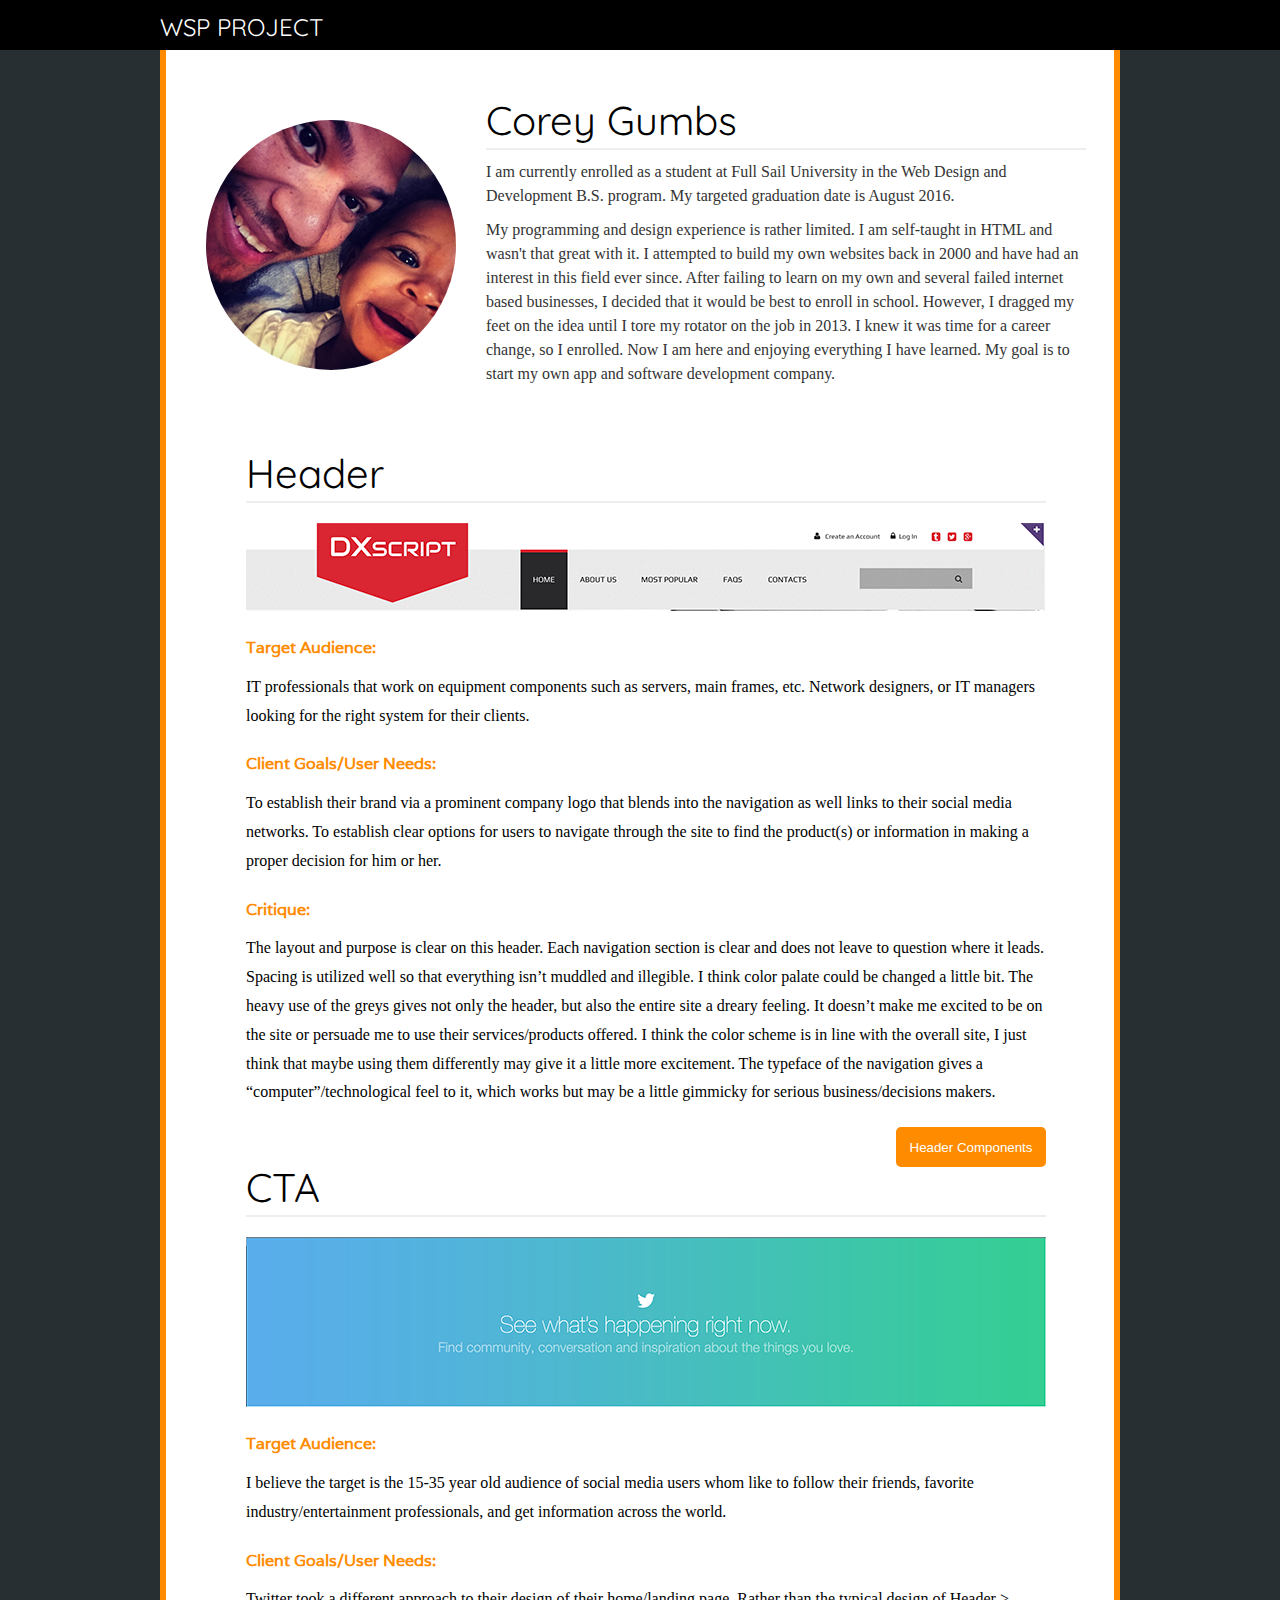
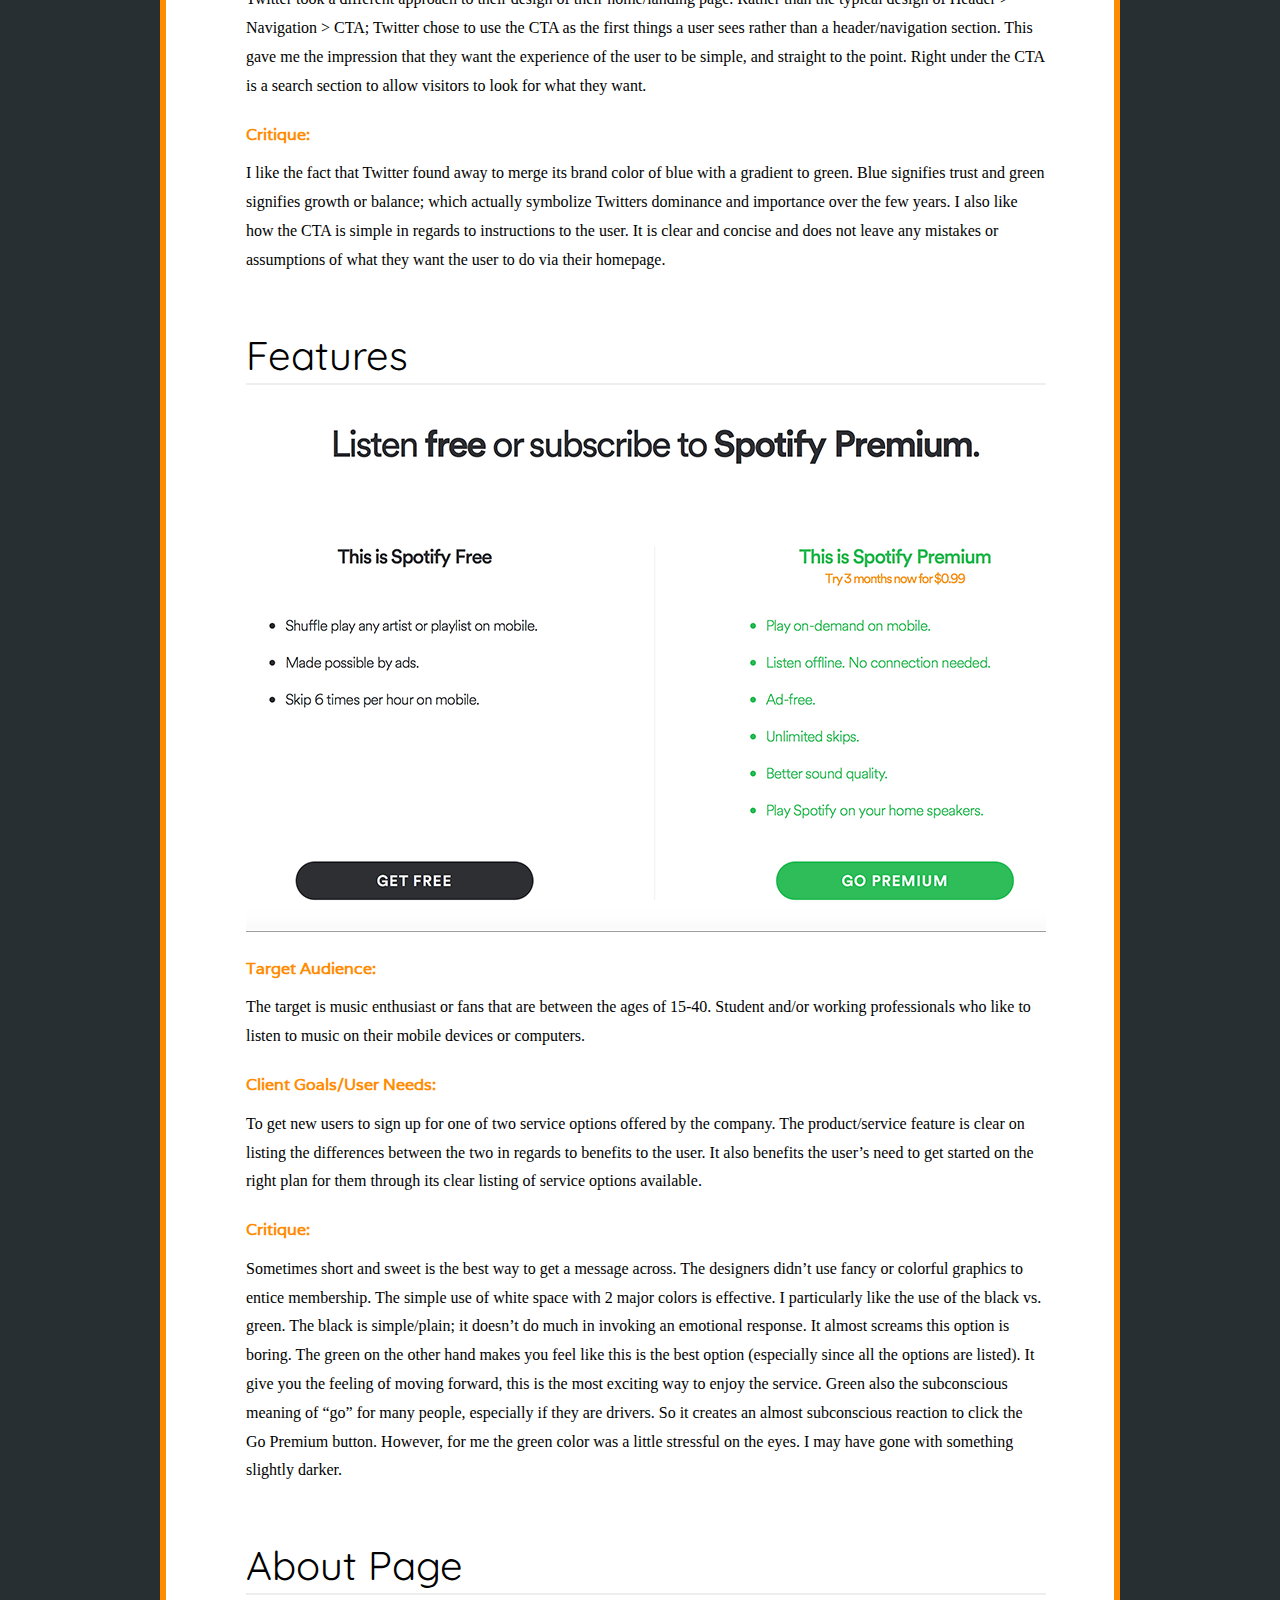
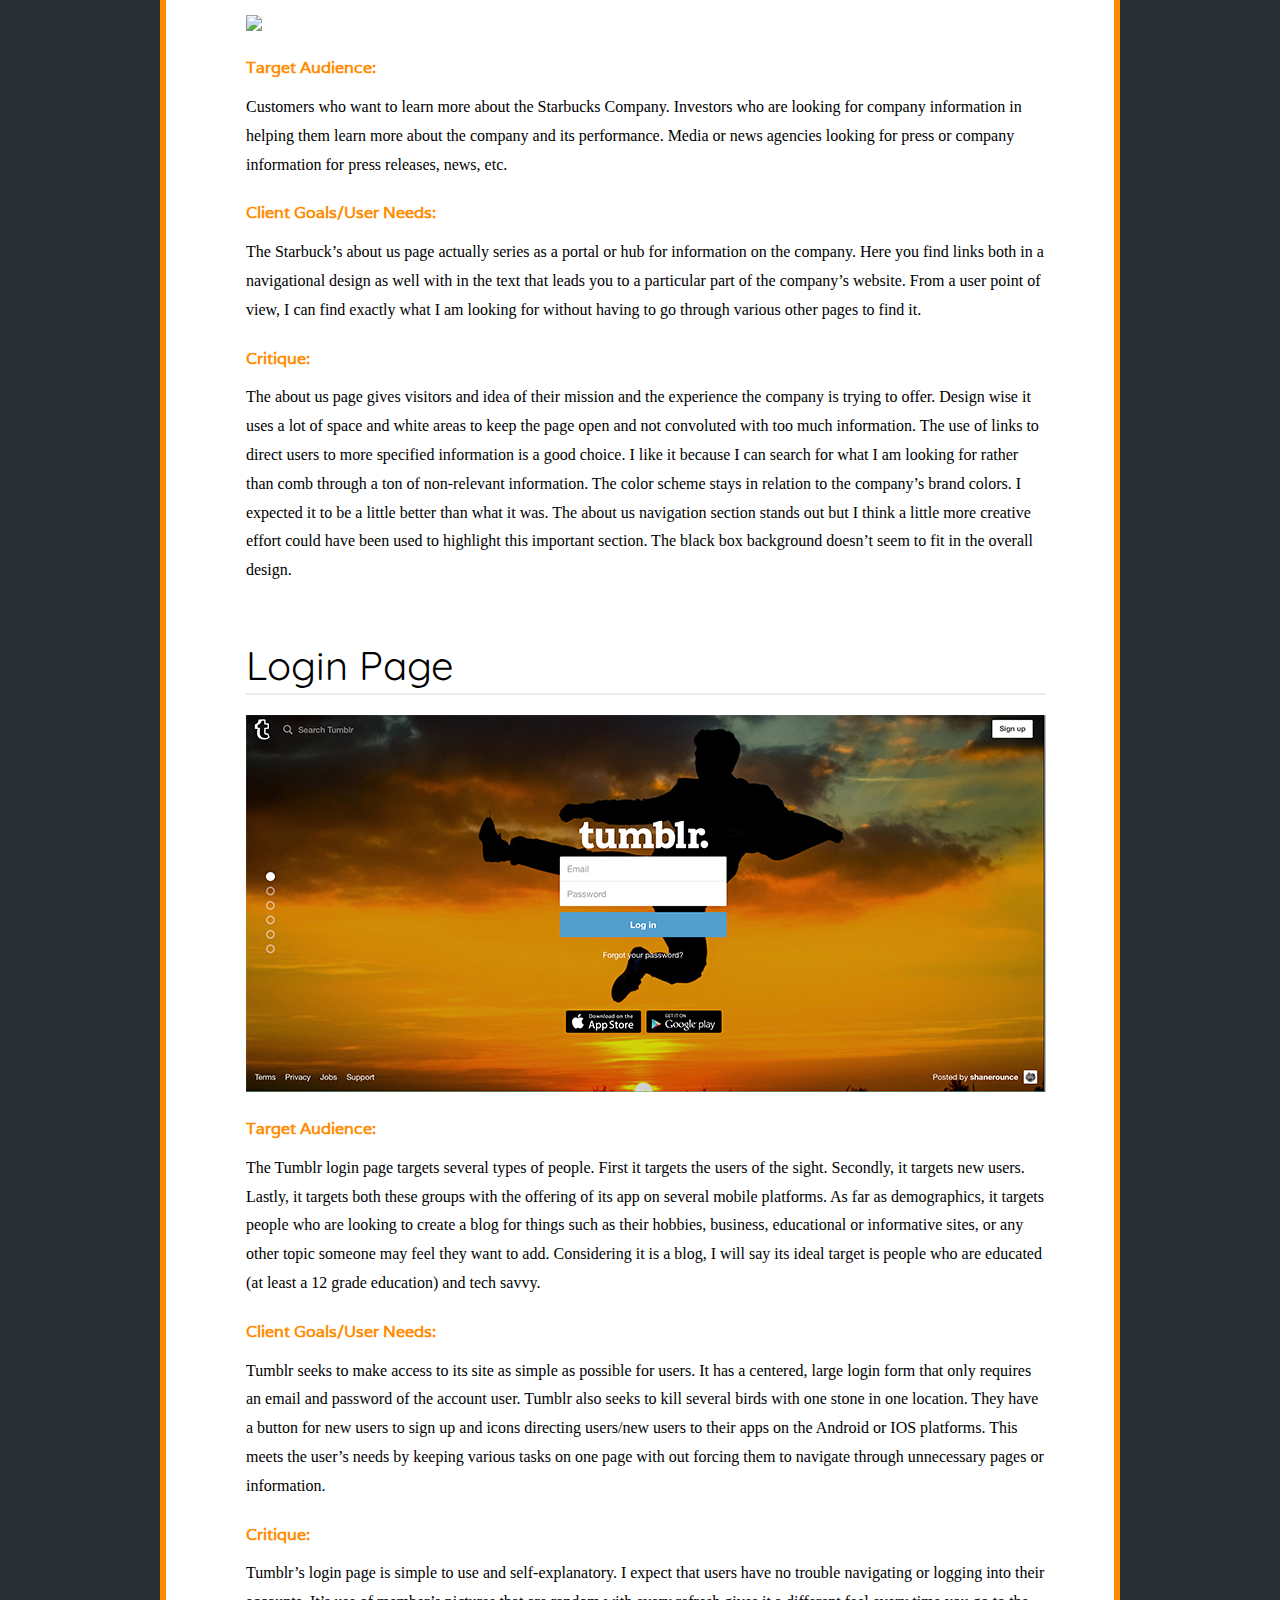
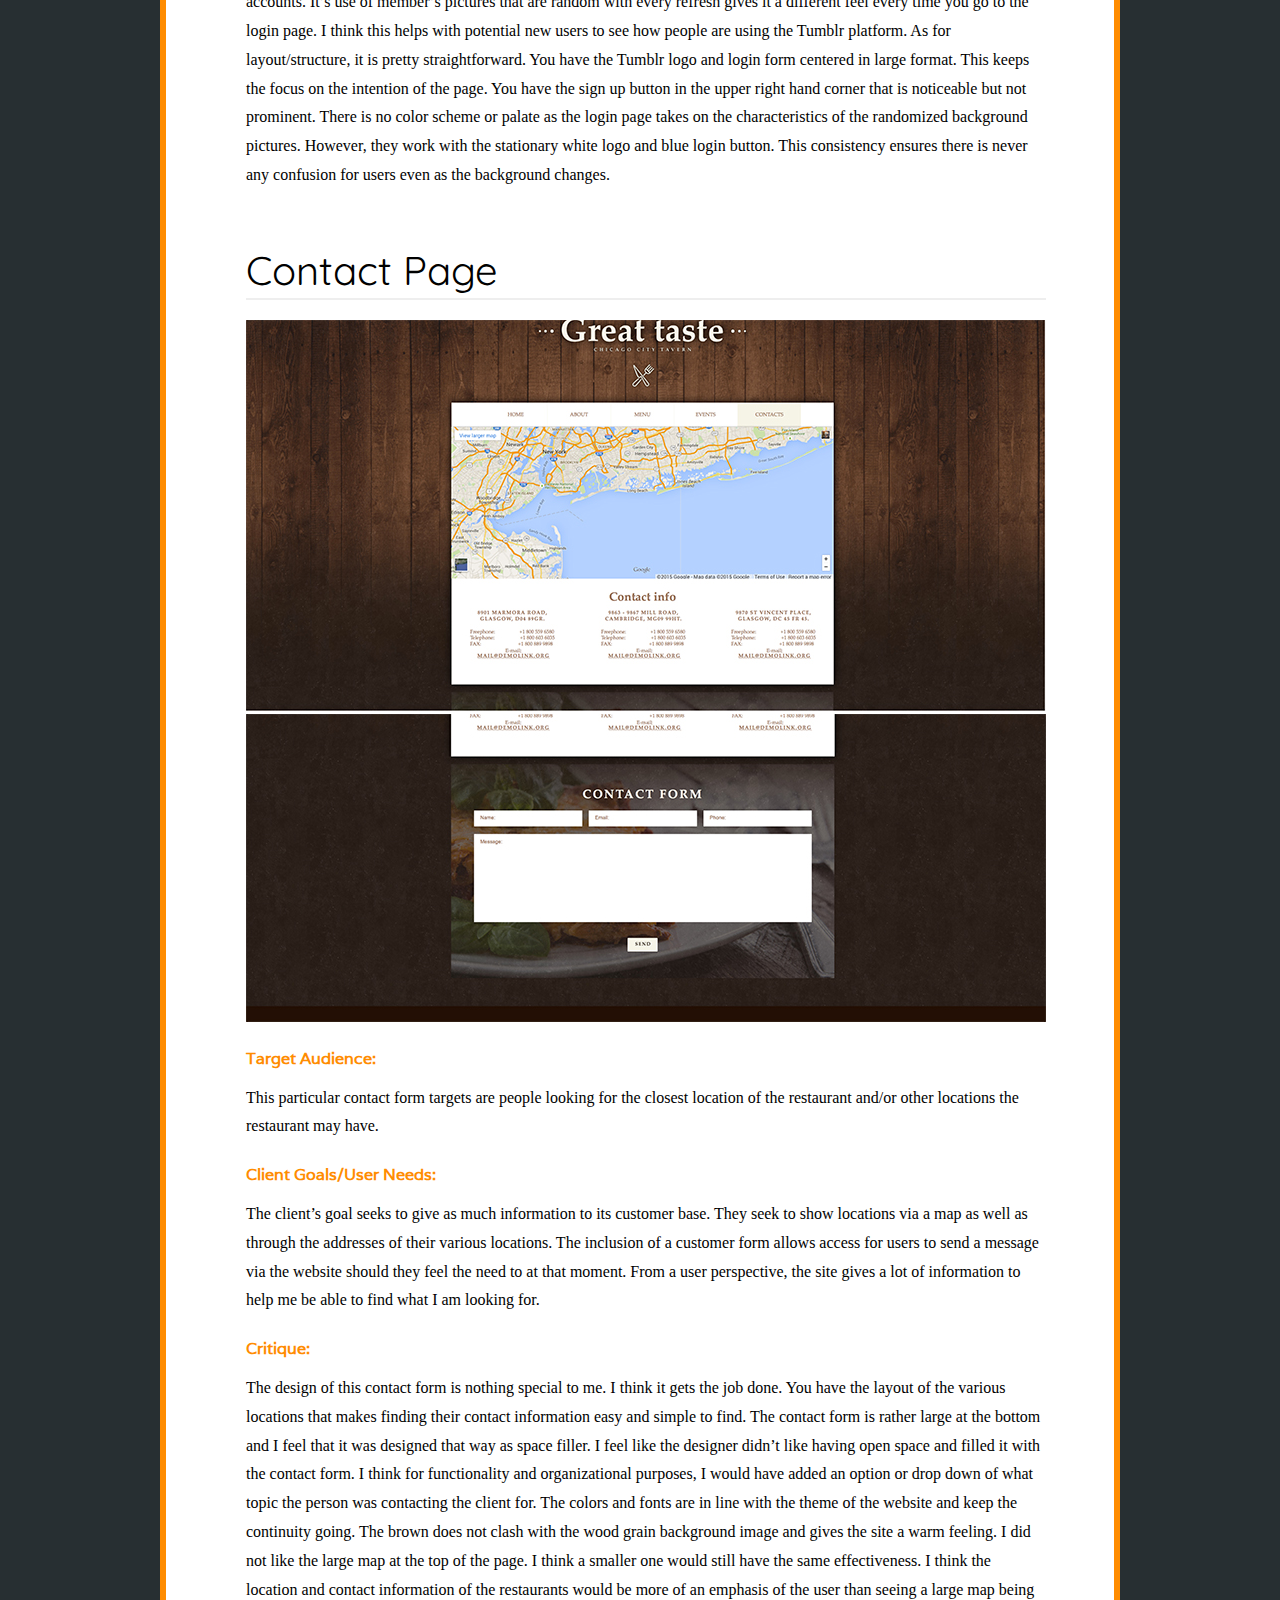
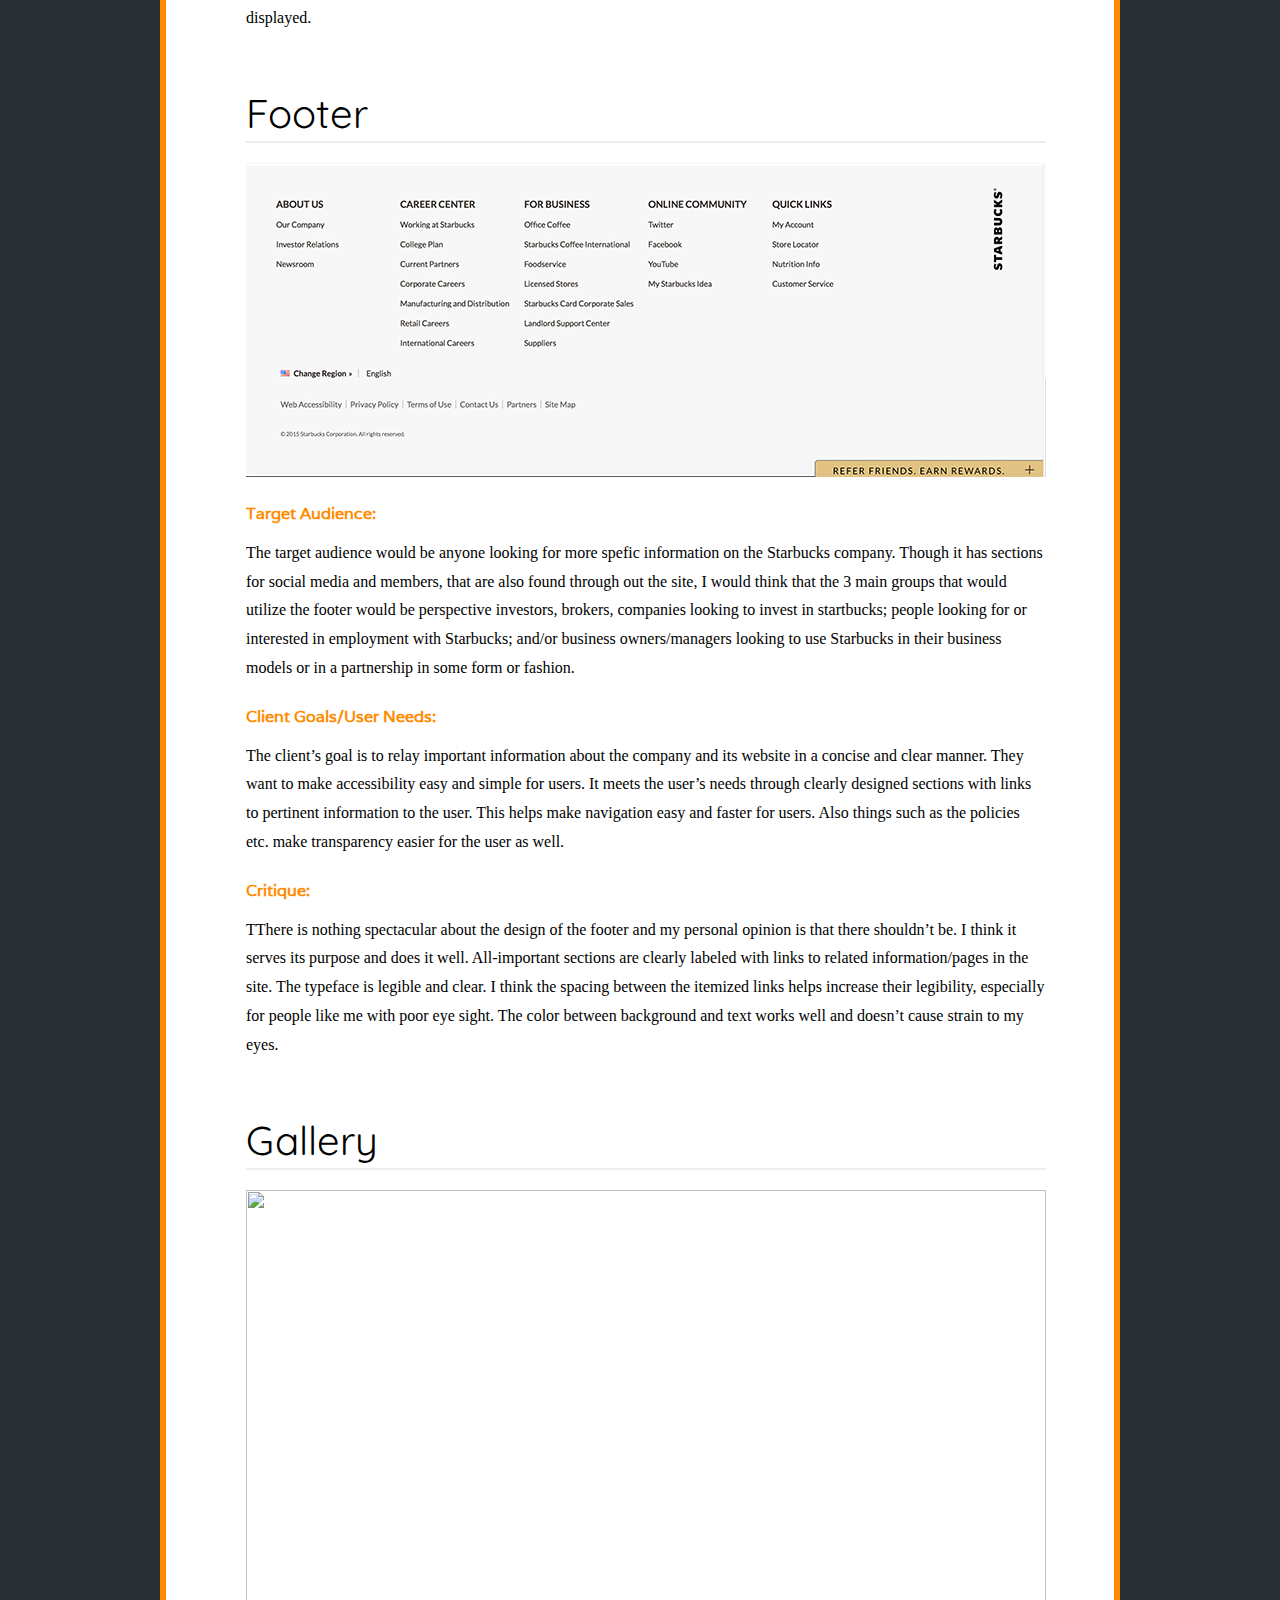
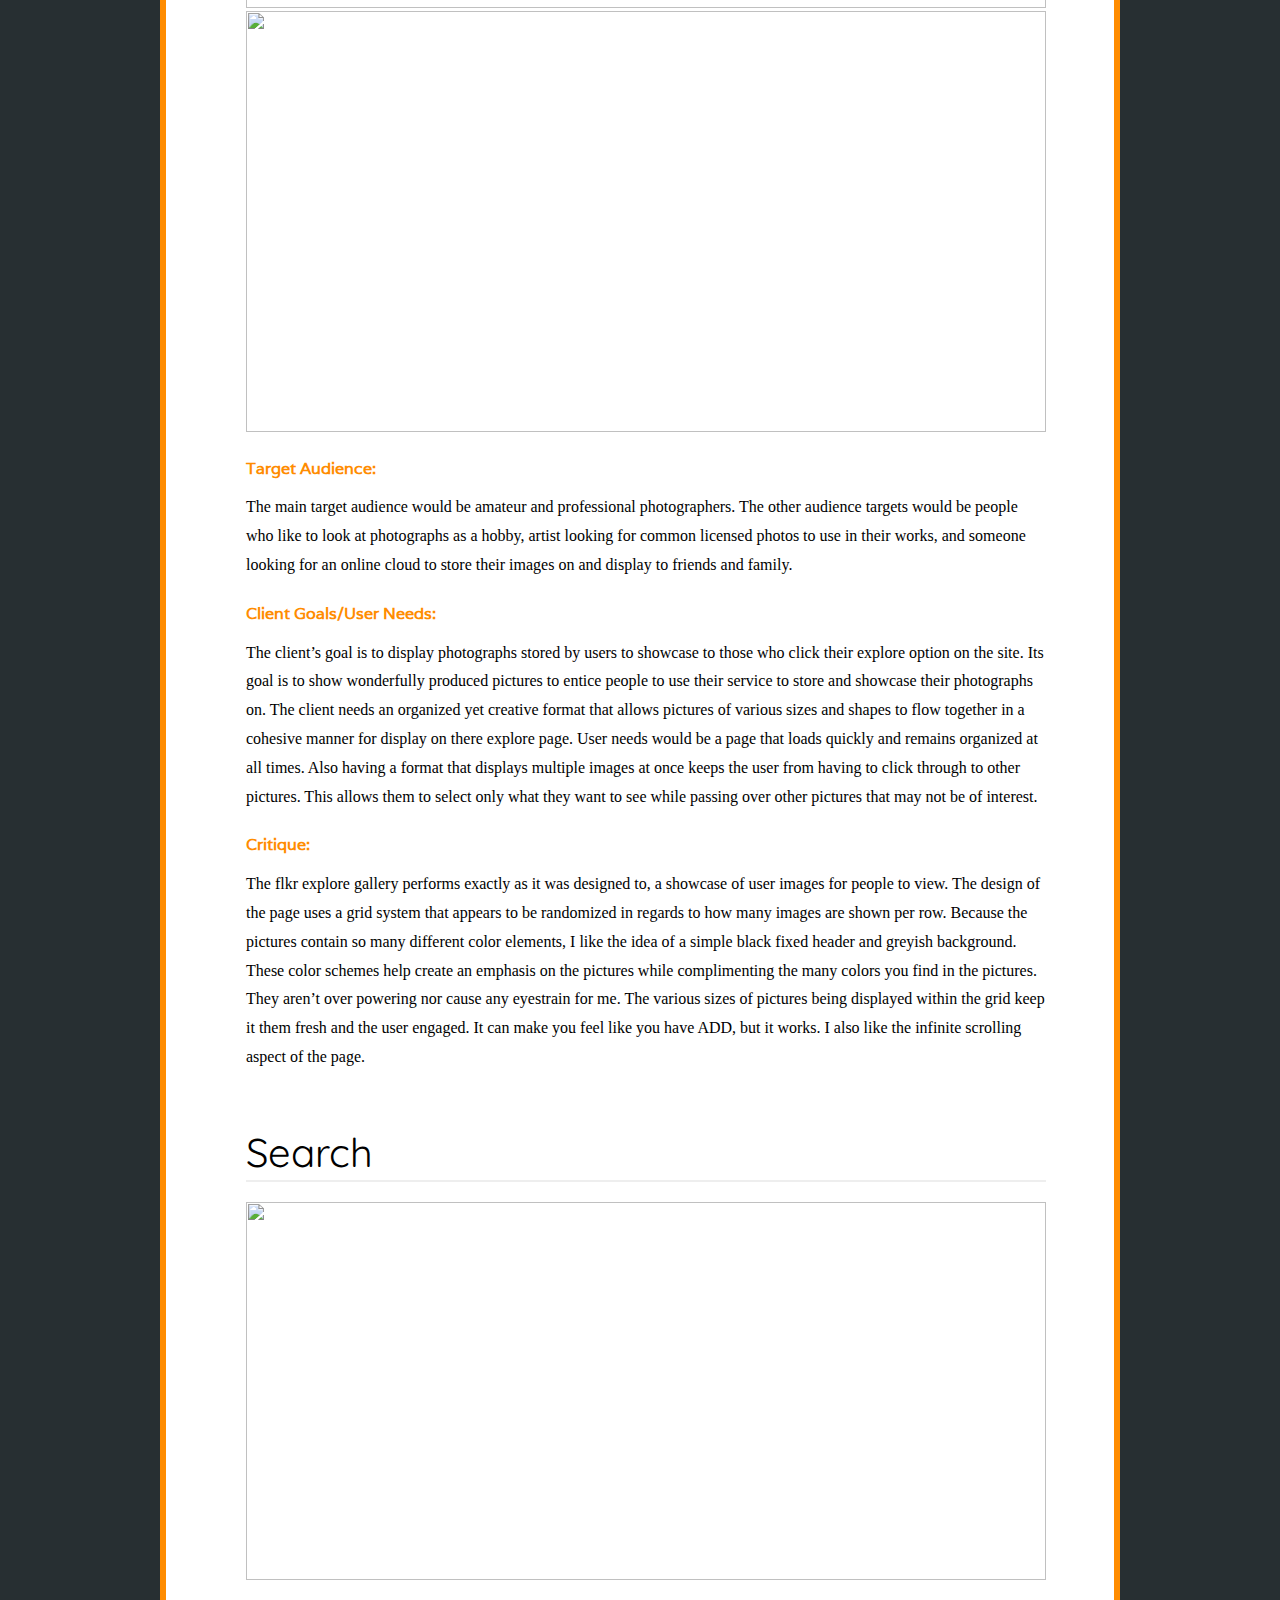
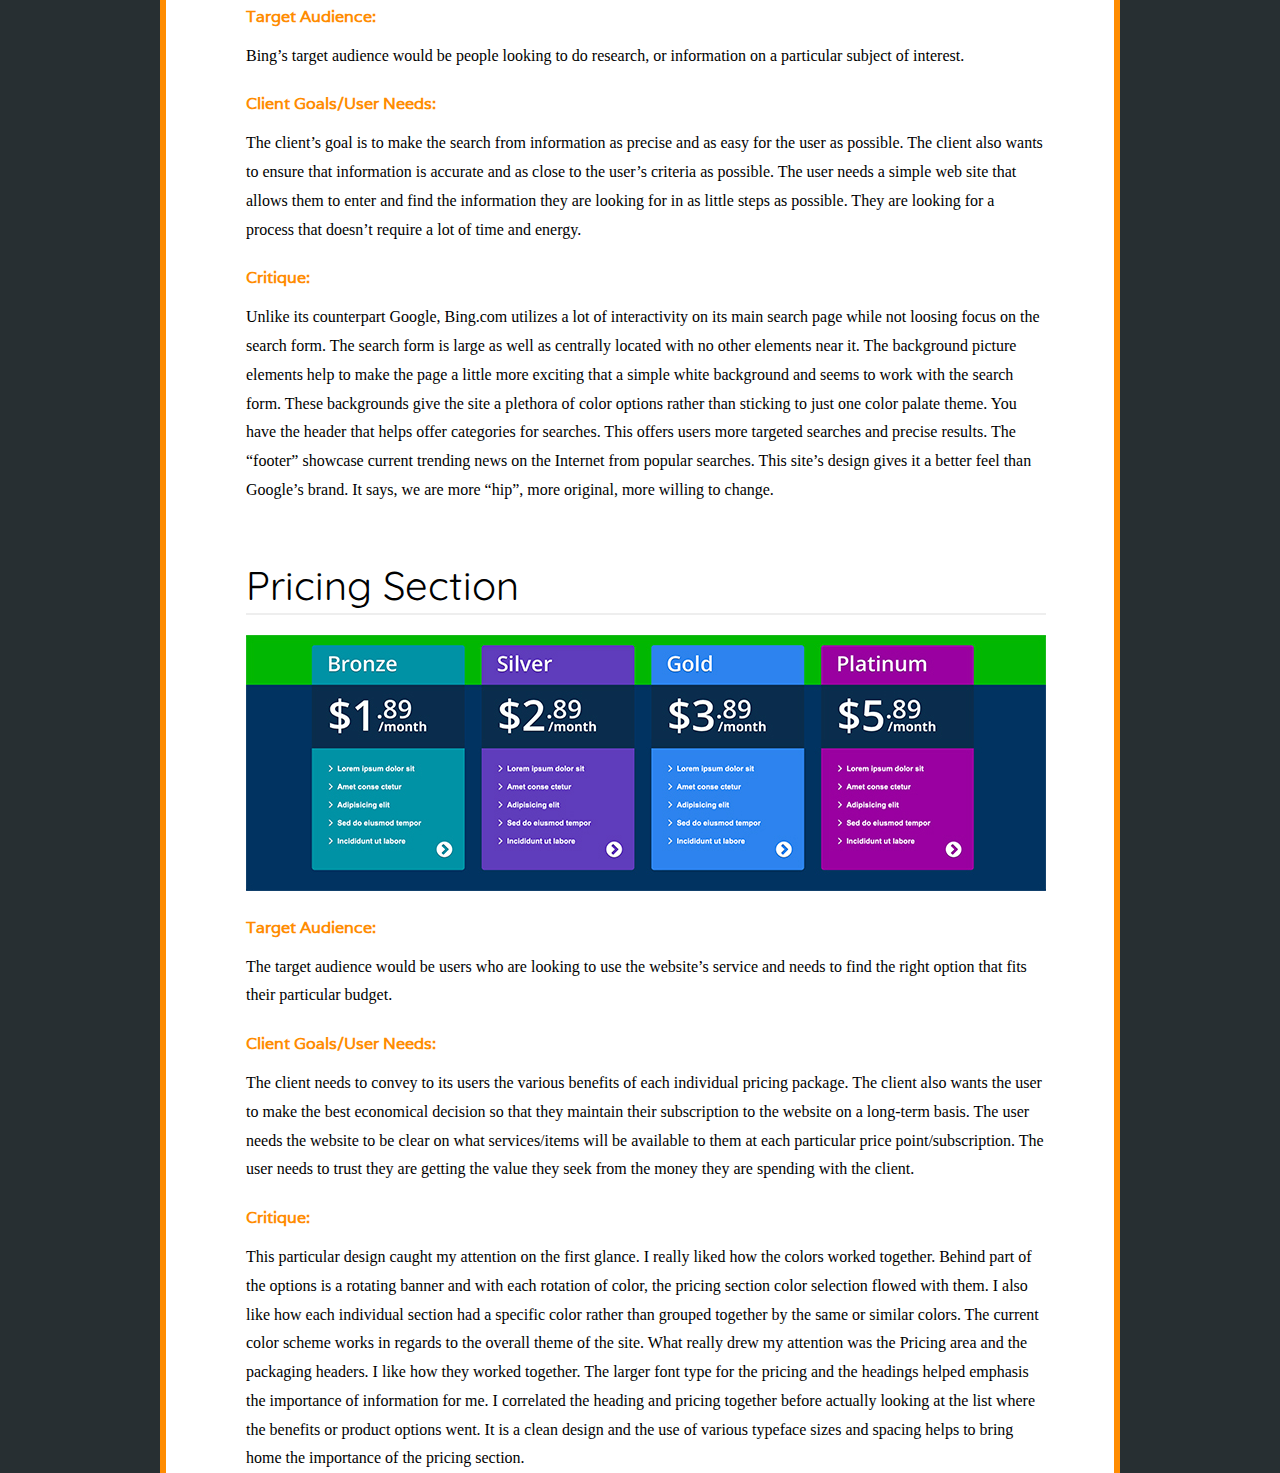
==== index.html @ be0f8922 "updates" ====
<!DOCTYPE html>
<html>
<head>
	<title>WSP: Corey Gumbs</title>
	<link rel="stylesheet" type="text/css" href="css/reset.css" />
	<link rel="stylesheet" type="text/css" href="css/main.css" />
	<link href='http://fonts.googleapis.com/css?family=Quicksand' rel='stylesheet' type='text/css'>
	<link href='http://fonts.googleapis.com/css?family=Varela' rel='stylesheet' type='text/css'>
</head>
<body>

	<!-- Header -->
	<header>
		<div class="headContainer">
			<p id="headerBrand">WSP PROJECT</p>
		</div>
	</header>
	<div class="container">
	<!-- About -->	
		<section>
				<div id="AboutSection">
					<img id="mainPic" src="images/selfpic.jpg">
						<div id="aboutText">
							<h1>Corey Gumbs</h1>
							<hr>
							<p>I am currently enrolled as a student at Full Sail University in the Web Design and Development B.S. program. My targeted graduation date is August 2016.</p>
							<p>My programming and design experience is rather limited. I am self-taught in HTML and wasn't that great with it. I attempted to build my own websites back in 2000 and have had an interest in this field ever since. After failing to learn on my own and several failed internet based businesses, I decided that it would be best to enroll in school. However, I dragged my feet on the idea until I tore my rotator on the job in 2013. I knew it was time for a career change, so I enrolled.  Now I am here and enjoying everything I have learned. My goal is to start my own app and software development company. </p>
						</div>
				</div>
		</section>
	<!-- Blog, Components -->
	<section>
		<article>
			<div>
				<h1>Header</h1>
				<hr>
				<img src="images/header.png">
				<p class="paragraphTitle">Target Audience:</p>
				<p>IT professionals that work on equipment components such as servers, main frames, etc.  Network designers, or IT managers looking for the right system for their clients. </p>
				<p class="paragraphTitle">Client Goals/User Needs:</p>
				<p>To establish their brand via a prominent company logo that blends into the navigation as well links to their social media networks.  To establish clear options for users to navigate through the site to find the product(s) or information in making a proper decision for him or her.  </p>
				<p class="paragraphTitle">Critique:</p>
				<p>The layout and purpose is clear on this header. Each navigation section is clear and does not leave to question where it leads.  Spacing is utilized well so that everything isn’t muddled and illegible. I think color palate could be changed a little bit.  The heavy use of the greys gives not only the header, but also the entire site a dreary feeling. It doesn’t make me excited to be on the site or persuade me to use their services/products offered.  I think the color scheme is in line with the overall site,  I just think that maybe using them differently may give it a little more excitement.  The typeface of the navigation gives a “computer”/technological feel to it, which works but may be a little gimmicky for serious business/decisions makers. </p>
				<a href="components/1/component.html"><button>Header Components</button></a>
			</div>
		</article>
		<article>
			<div>
				<h1>CTA</h1>
				<hr>
				<img src="images/twitterCTA.png">
				<p class="paragraphTitle">Target Audience:</p>
				<p>I believe the target is the 15-35 year old audience of social media users whom like to follow their friends, favorite industry/entertainment professionals, and get information across the world. </p>
				<p class="paragraphTitle">Client Goals/User Needs:</p>
				<p>Twitter took a different approach to their design of their home/landing page.  Rather than the typical design of Header > Navigation > CTA; Twitter chose to use the CTA as the first things a user sees rather than a header/navigation section. This gave me the impression that they want the experience of the user to be simple, and straight to the point. Right under the CTA is a search section to allow visitors to look for what they want. </p>
				<p class="paragraphTitle">Critique:</p>
				<p>I like the fact that Twitter found away to merge its brand color of blue with a gradient to green. Blue signifies trust and green signifies growth or balance; which actually symbolize Twitters dominance and importance over the few years.  I also like how the CTA is simple in regards to instructions to the user. It is clear and concise and does not leave any mistakes or assumptions of what they want the user to do via their homepage.  </p>
			</div>
		</article>
		<article>
			<div>
				<h1>Features</h1>
				<hr>
				<img src="images/spotify.jpg" height="527" width="800">
				<p class="paragraphTitle">Target Audience:</p>
				<p>The target is music enthusiast or fans that are between the ages of 15-40. Student and/or working professionals who like to listen to music on their mobile devices or computers. </p>
				<p class="paragraphTitle">Client Goals/User Needs:</p>
				<p>To get new users to sign up for one of two service options offered by the company. The product/service feature is clear on listing the differences between the two in regards to benefits to the user.  It also benefits the user’s need to get started on the right plan for them through its clear listing of service options available. </p>
				<p class="paragraphTitle">Critique:</p>
				<p>Sometimes short and sweet is the best way to get a message across. The designers didn’t use fancy or colorful graphics to entice membership. The simple use of white space with 2 major colors is effective.  I particularly like the use of the black vs. green. The black is simple/plain; it doesn’t do much in invoking an emotional response. It almost screams this option is boring. The green on the other hand makes you feel like this is the best option (especially since all the options are listed). It give you the feeling of moving forward, this is the most exciting way to enjoy the service. Green also the subconscious meaning of “go” for many people, especially if they are drivers.  So it creates an almost subconscious reaction to click the Go Premium button.  However, for me the green color was a little stressful on the eyes. I may have gone with something slightly darker. </p>
			</div>
		</article>
		<article>
			<div>			
				<h1>About Page</h1>
				<hr>
				<img src="images/starbucks.jpg">
				<p class="paragraphTitle">Target Audience:</p>
				<p>Customers who want to learn more about the Starbucks Company. Investors who are looking for company information in helping them learn more about the company and its performance. Media or news agencies looking for press or company information for press releases, news, etc.  </p>
				<p class="paragraphTitle">Client Goals/User Needs:</p>
				<p>The Starbuck’s about us page actually series as a portal or hub for information on the company.  Here you find links both in a navigational design as well with in the text that leads you to a particular part of the company’s website. From a user point of view, I can find exactly what I am looking for without having to go through various other pages to find it. </p>
				<p class="paragraphTitle">Critique:</p>
				<p>The about us page gives visitors and idea of their mission and the experience the company is trying to offer. Design wise it uses a lot of space and white areas to keep the page open and not convoluted with too much information. The use of links to direct users to more specified information is a good choice. I like it because I can search for what I am looking for rather than comb through a ton of non-relevant information. The color scheme stays in relation to the company’s brand colors. I expected it to be a little better than what it was.  The about us navigation section stands out but I think a little more creative effort could have been used to highlight this important section. The black box background doesn’t seem to fit in the overall design. </p>
			</div>
		</article>
		<article>
			<div>			
				<h1>Login Page</h1>
				<hr>
				<img src="images/tumblerlogin.jpg">
				<p class="paragraphTitle">Target Audience:</p>
				<p>The Tumblr login page targets several types of people. First it targets the users of the sight. Secondly, it targets new users.  Lastly, it targets both these groups with the offering of its app on several mobile platforms.  As far as demographics, it targets people who are looking to create a blog for things such as their hobbies, business, educational or informative sites, or any other topic someone may feel they want to add. Considering it is a blog, I will say its ideal target is people who are educated (at least a 12 grade education) and tech savvy.   </p>
				<p class="paragraphTitle">Client Goals/User Needs:</p>
				<p>Tumblr seeks to make access to its site as simple as possible for users.  It has a centered, large login form that only requires an email and password of the account user. Tumblr also seeks to kill several birds with one stone in one location. They have a button for new users to sign up and icons directing users/new users to their apps on the Android or IOS platforms.  This meets the user’s needs by keeping various tasks on one page with out forcing them to navigate through unnecessary pages or information. </p>
				<p class="paragraphTitle">Critique:</p>
				<p>Tumblr’s login page is simple to use and self-explanatory. I expect that users have no trouble navigating or logging into their accounts. It’s use of member’s pictures that are random with every refresh gives it a different feel every time you go to the login page. I think this helps with potential new users to see how people are using the Tumblr platform.  As for layout/structure, it is pretty straightforward. You have the Tumblr logo and login form centered in large format. This keeps the focus on the intention of the page.  You have the sign up button in the upper right hand corner that is noticeable but not prominent. There is no color scheme or palate as the login page takes on the characteristics of the randomized background pictures.  However, they work with the stationary white logo and blue login button. This consistency ensures there is never any confusion for users even as the background changes. </p>
			</div>
		</article>
		<article>
			<div>			
				<h1>Contact Page</h1>
				<hr>
				<img src="images/contact1.jpg" height="391" width="800">
				<img src="images/contact2.jpg" height="308" width="800">
				<p class="paragraphTitle">Target Audience:</p>
				<p>This particular contact form targets are people looking for the closest location of the restaurant and/or other locations the restaurant may have. </p>
				<p class="paragraphTitle">Client Goals/User Needs:</p>
				<p>The client’s goal seeks to give as much information to its customer base. They seek to show locations via a map as well as through the addresses of their various locations.  The inclusion of a customer form allows access for users to send a message via the website should they feel the need to at that moment.  From a user perspective, the site gives a lot of information to help me be able to find what I am looking for. </p>
				<p class="paragraphTitle">Critique:</p>
				<p>The design of this contact form is nothing special to me. I think it gets the job done. You have the layout of the various locations that makes finding their contact information easy and simple to find.  The contact form is rather large at the bottom and I feel that it was designed that way as space filler. I feel like the designer didn’t like having open space and filled it with the contact form. I think for functionality and organizational purposes, I would have added an option or drop down of what topic the person was contacting the client for. The colors and fonts are in line with the theme of the website and keep the continuity going. The brown does not clash with the wood grain background image and gives the site a warm feeling.  I did not like the large map at the top of the page. I think a smaller one would still have the same effectiveness. I think the location and contact information of the restaurants would be more of an emphasis of the user than seeing a large map being displayed.</p>
			</div>
		</article>
		<article>
			<div>			
				<h1>Footer</h1>
				<hr>
				<img src="images/starfooter.jpg" height="314" width="800">
				<p class="paragraphTitle">Target Audience:</p>
				<p>The target audience would be anyone looking for more spefic information on the Starbucks company. Though it has sections for social media and members, that are also found through out the site, I would think that the 3 main groups that would utilize the footer would be perspective investors, brokers, companies looking to invest in startbucks; people looking for or interested in employment with Starbucks; and/or business owners/managers looking to use Starbucks in their business models or in a partnership in some form or fashion. </p>
				<p class="paragraphTitle">Client Goals/User Needs:</p>
				<p>The client’s goal is to relay important information about the company and its website in a concise and clear manner. They want to make accessibility easy and simple for users.  It meets the user’s needs through clearly designed sections with links to pertinent information to the user. This helps make navigation easy and faster for users.  Also things such as the policies etc. make transparency easier for the user as well. </p>
				<p class="paragraphTitle">Critique:</p>
				<p>TThere is nothing spectacular about the design of the footer and my personal opinion is that there shouldn’t be.   I think it serves its purpose and does it well. All-important sections are clearly labeled with links to related information/pages in the site.  The typeface is legible and clear. I think the spacing between the itemized links helps increase their legibility, especially for people like me with poor eye sight.  The color between background and text works well and doesn’t cause strain to my eyes.</p>
			</div>
		</article>
		<article>
				<div>			
				<h1>Gallery</h1>
				<hr>
				<img src="images/flkr1.jpg" height="418" width="800">
				<img src="images/flkr2.jpg" height="421" width="800">
				<p class="paragraphTitle">Target Audience:</p>
				<p>The main target audience would be amateur and professional photographers.  The other audience targets would be people who like to look at photographs as a hobby, artist looking for common licensed photos to use in their works,  and someone looking for an online cloud to store their images on and display to friends and family.</p>
				<p class="paragraphTitle">Client Goals/User Needs:</p>
				<p>The client’s goal is to display photographs stored by users to showcase to those who click their explore option on the site. Its goal is to show wonderfully produced pictures to entice people to use their service to store and showcase their photographs on. The client needs an organized yet creative format that allows pictures of various sizes and shapes to flow together in a cohesive manner for display on there explore page.  User needs would be a page that loads quickly and remains organized at all times. Also having a format that displays multiple images at once keeps the user from having to click through to other pictures. This allows them to select only what they want to see while passing over other pictures that may not be of interest. </p>
				<p class="paragraphTitle">Critique:</p>
				<p>The flkr explore gallery performs exactly as it was designed to, a showcase of user images for people to view.  The design of the page uses a grid system that appears to be randomized in regards to how many images are shown per row.  Because the pictures contain so many different color elements, I like the idea of a simple black fixed header and greyish background. These color schemes help create an emphasis on the pictures while complimenting the many colors you find in the pictures. They aren’t over powering nor cause any eyestrain for me.  The various sizes of pictures being displayed within the grid keep it them fresh and the user engaged.  It can make you feel like you have ADD, but it works. I also like the infinite scrolling aspect of the page. </p>
			</div>
		</article>
		<article>
			<div>			
				<h1>Search</h1>
				<hr>
				<img src="images/bingsearch.jpg" height="378" width="800" alt="">
				<p class="paragraphTitle">Target Audience:</p>
				<p>Bing’s target audience would be people looking to do research, or information on a particular subject of interest. </p>
				<p class="paragraphTitle">Client Goals/User Needs:</p>
				<p>The client’s goal is to make the search from information as precise and as easy for the user as possible. The client also wants to ensure that information is accurate and as close to the user’s criteria as possible. The user needs a simple web site that allows them to enter and find the information they are looking for in as little steps as possible. They are looking for a process that doesn’t require a lot of time and energy. </p>
				<p class="paragraphTitle">Critique:</p>
				<p>Unlike its counterpart Google, Bing.com utilizes a lot of interactivity on its main search page while not loosing focus on the search form.  The search form is large as well as centrally located with no other elements near it.  The background picture elements help to make the page a little more exciting that a simple white background and seems to work with the search form. These backgrounds give the site a plethora of color options rather than sticking to just one color palate theme.  You have the header that helps offer categories for searches. This offers users more targeted searches and precise results.  The “footer” showcase current trending news on the Internet from popular searches.  This site’s design gives it a better feel than Google’s brand. It says, we are more “hip”, more original, more willing to change. </p>
			</div>
		</article>
		<article>
				<div>			
				<h1>Pricing Section</h1>
				<hr>
				<img src="images/pricing.jpg" height="256" width="800">
				<p class="paragraphTitle">Target Audience:</p>
				<p>The target audience would be users who are looking to use the website’s service and needs to find the right option that fits their particular budget.	</p>
				<p class="paragraphTitle">Client Goals/User Needs:</p>
				<p>The client needs to convey to its users the various benefits of each individual pricing package. The client also wants the user to make the best economical decision so that they maintain their subscription to the website on a long-term basis. The user needs the website to be clear on what services/items will be available to them at each particular price point/subscription.   The user needs to trust they are getting the value they seek from the money they are spending with the client. </p>
				<p class="paragraphTitle">Critique:</p>
				<p>This particular design caught my attention on the first glance. I really liked how the colors worked together.  Behind part of the options is a rotating banner and with each rotation of color, the pricing section color selection flowed with them.  I also like how each individual section had a specific color rather than grouped together by the same or similar colors. The current color scheme works in regards to the overall theme of the site. What really drew my attention was the Pricing area  and the packaging headers. I like how they worked together. The larger font type for the pricing and the headings helped emphasis the importance of information for me. I correlated the heading and pricing together before actually looking at the list where the benefits or product options went. It is a clean design and the use of various typeface sizes and spacing helps to bring home the importance of the pricing section. </p>
			</div>
		</article>
	</section>
	</div>
</body>
</html>
---- css/main.css ----
/* 
================================================================================
WSP COMPONENT LIBRARY STYLESHEET
================================================================================ */
.container {
	width: 960px;
	height: 100%;
	margin: -30px auto;
	background-color: #fff;
	border-radius: 0px;
	border-style: solid;
	border-right-width: 6px;
	border-right-color: #FF8C00;
	border-left-width: 6px;
	border-left-color: #FF8C00;
}

body {
	background-color: #272F32;
	
}

section {
	width: 960px;
	margin: 30px auto;
}


/* HEADER SPECIFIC ======================================== */
header {
	width: 100%;
	height: 50px;
	background-color: #000;
}
.headContainer{
	width: 960px;
	margin: 0px auto;
}

#headerBrand{
	padding-top: 15px;
	font-family: 'Quicksand', sans-serif;
	font-size: 1.5em;
	color: #fff;
	border: 0px solid #fff;
}

/* ABOUT SPECIFIC ======================================== */
#AboutSection {
	margin: 30px 20px;
	padding: 20px;
	border: 0px solid black;
}

#mainPic {
	margin-top: 50px;
	border: 0px solid #eee;
	border-radius: 50%;

}

#aboutText {
	width: 600px;
	margin: 30px 0;
	float: right;
}

#aboutText h1 {
	font-family: 'Quicksand', sans-serif;
	font-size: 2.5em;
}

#aboutText hr {
	border: 1px solid #eee;
	
}

#aboutText p {
	margin: 10px 0px;
	line-height: 1.5em;
	color: #333;
}
/* COMPONENTS SPECIFIC ======================================== */

article {
	width: 800px;
	margin: 10px auto;
}

article hr {
	margin-bottom: 20px;
	border: 1px solid #eee;
}

article h1 {
	margin-top: 60px;
	font-family: 'Quicksand', sans-serif;
	font-size: 2.5em;
}

article p {
	margin: 10px 0;
	font-size: 1em;
	line-height: 1.8em;
}
.paragraphTitle {
	margin-top: 20px;
	font-family: 'Varela', sans-serif;
	font-size: 1em;
	font-weight: bold;
	color: #FF8C00;
	
}

button {
	width: 150px;
	height: 40px;
	margin: 10px 0;
	color: #fff;
	background-color: #FF8C00;
	border: 0px;
	border-radius: 5px;
	float: right;
	
}

button:hover {
	background-color: #272F32;
	color: #ccc;
	border: 2px solid #bbb;
}

button:focus {outline:0 !important;}
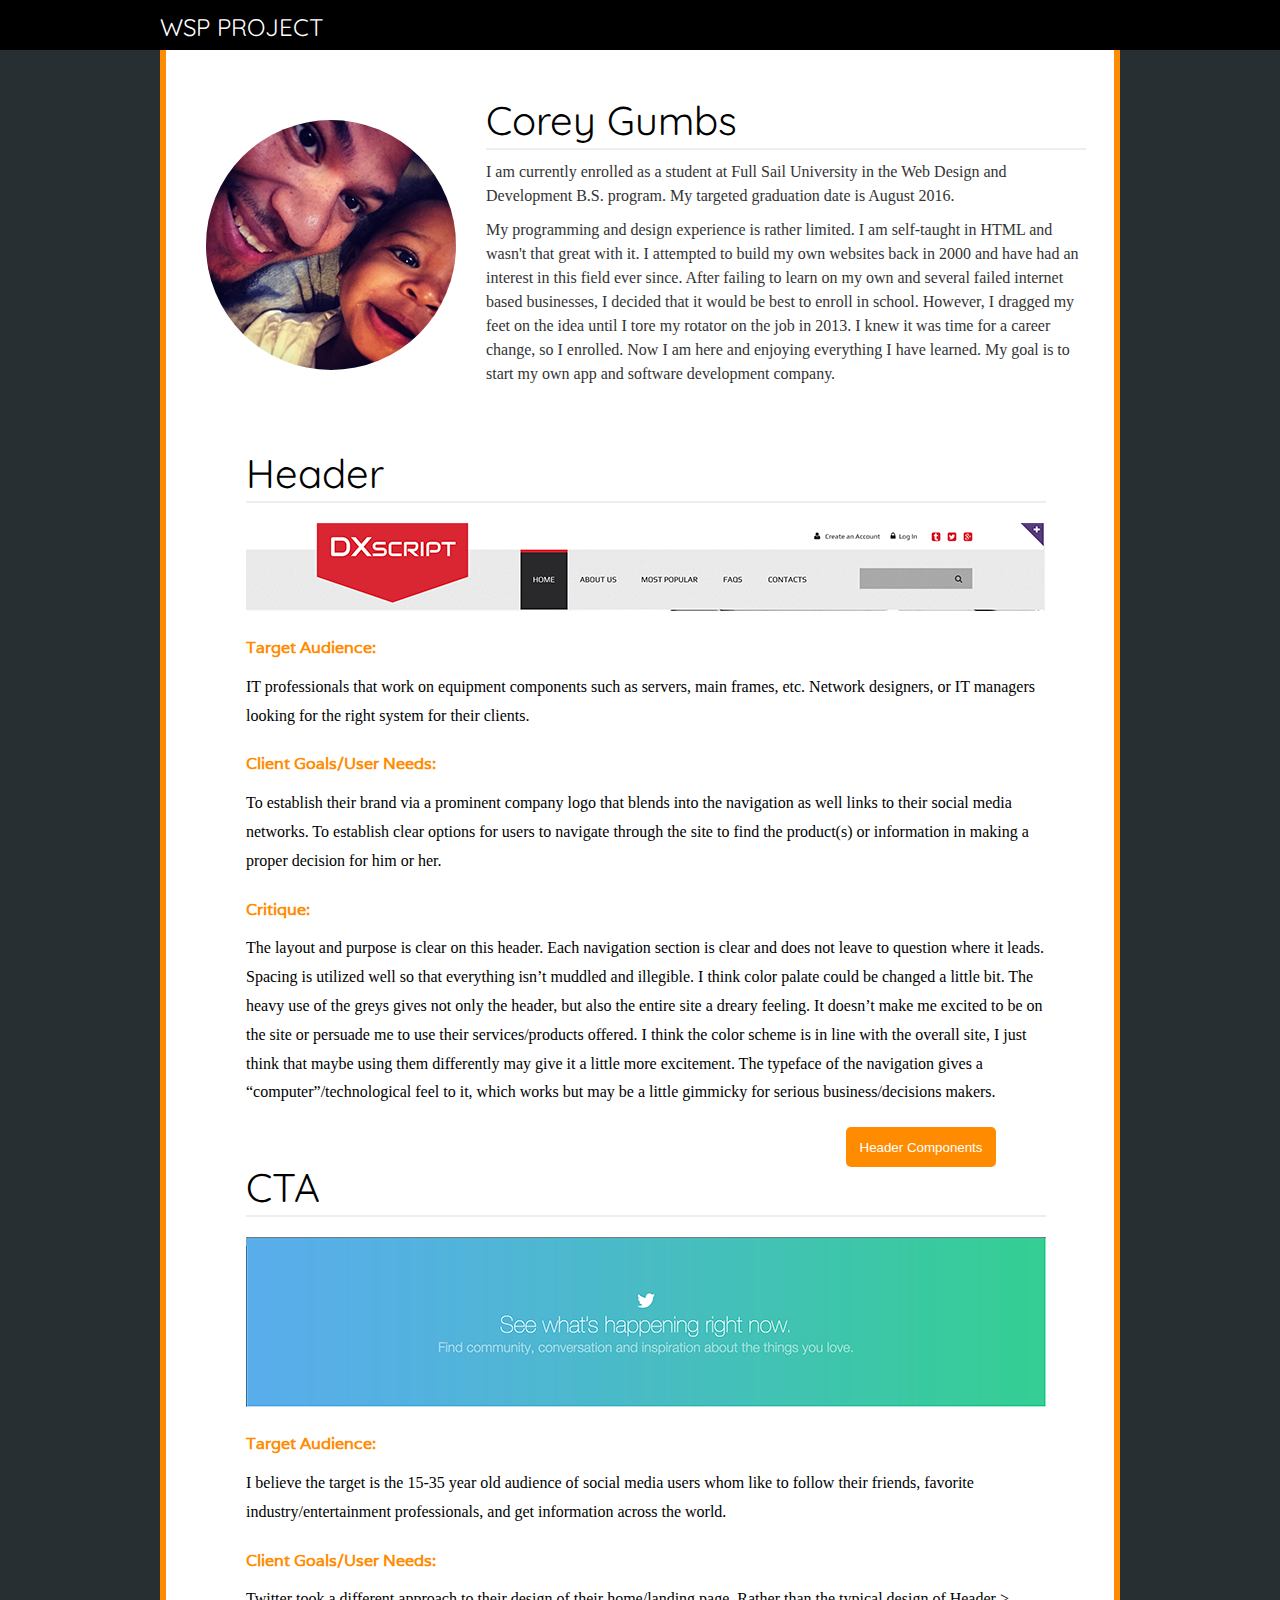
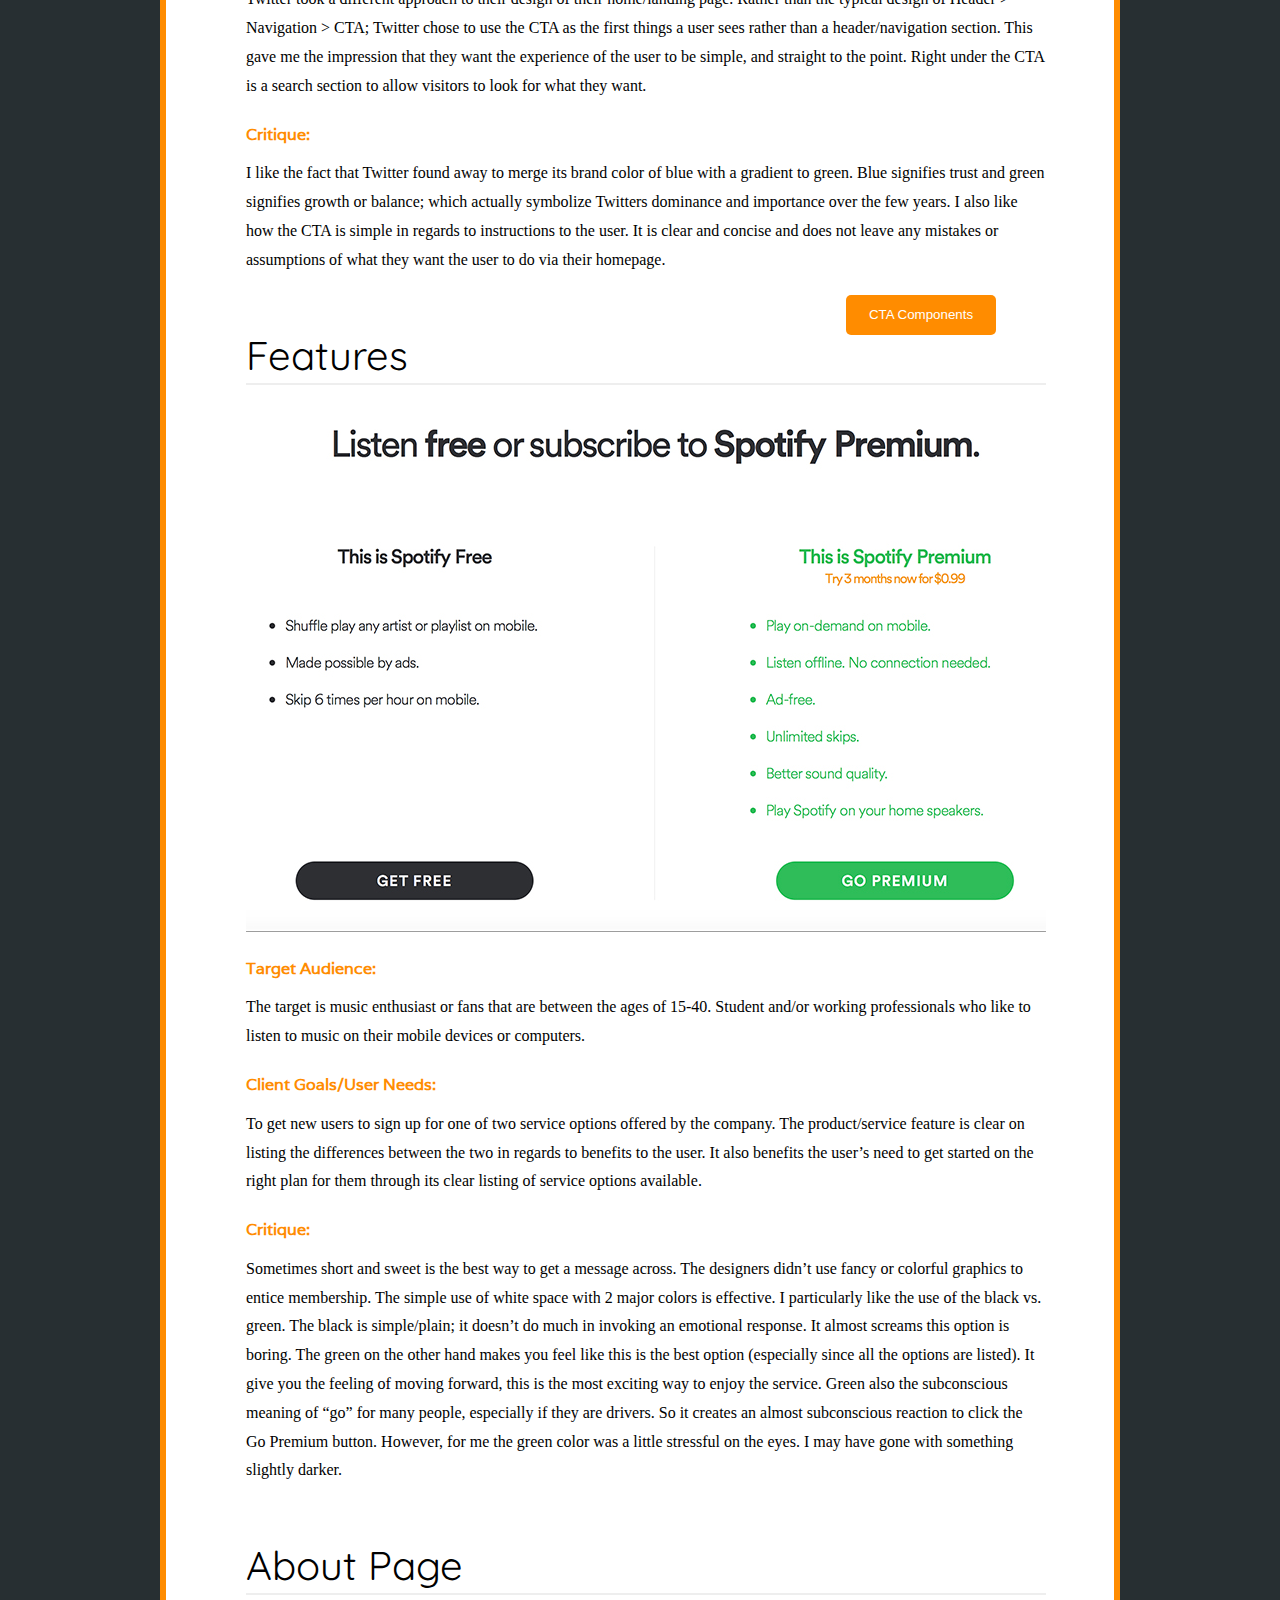
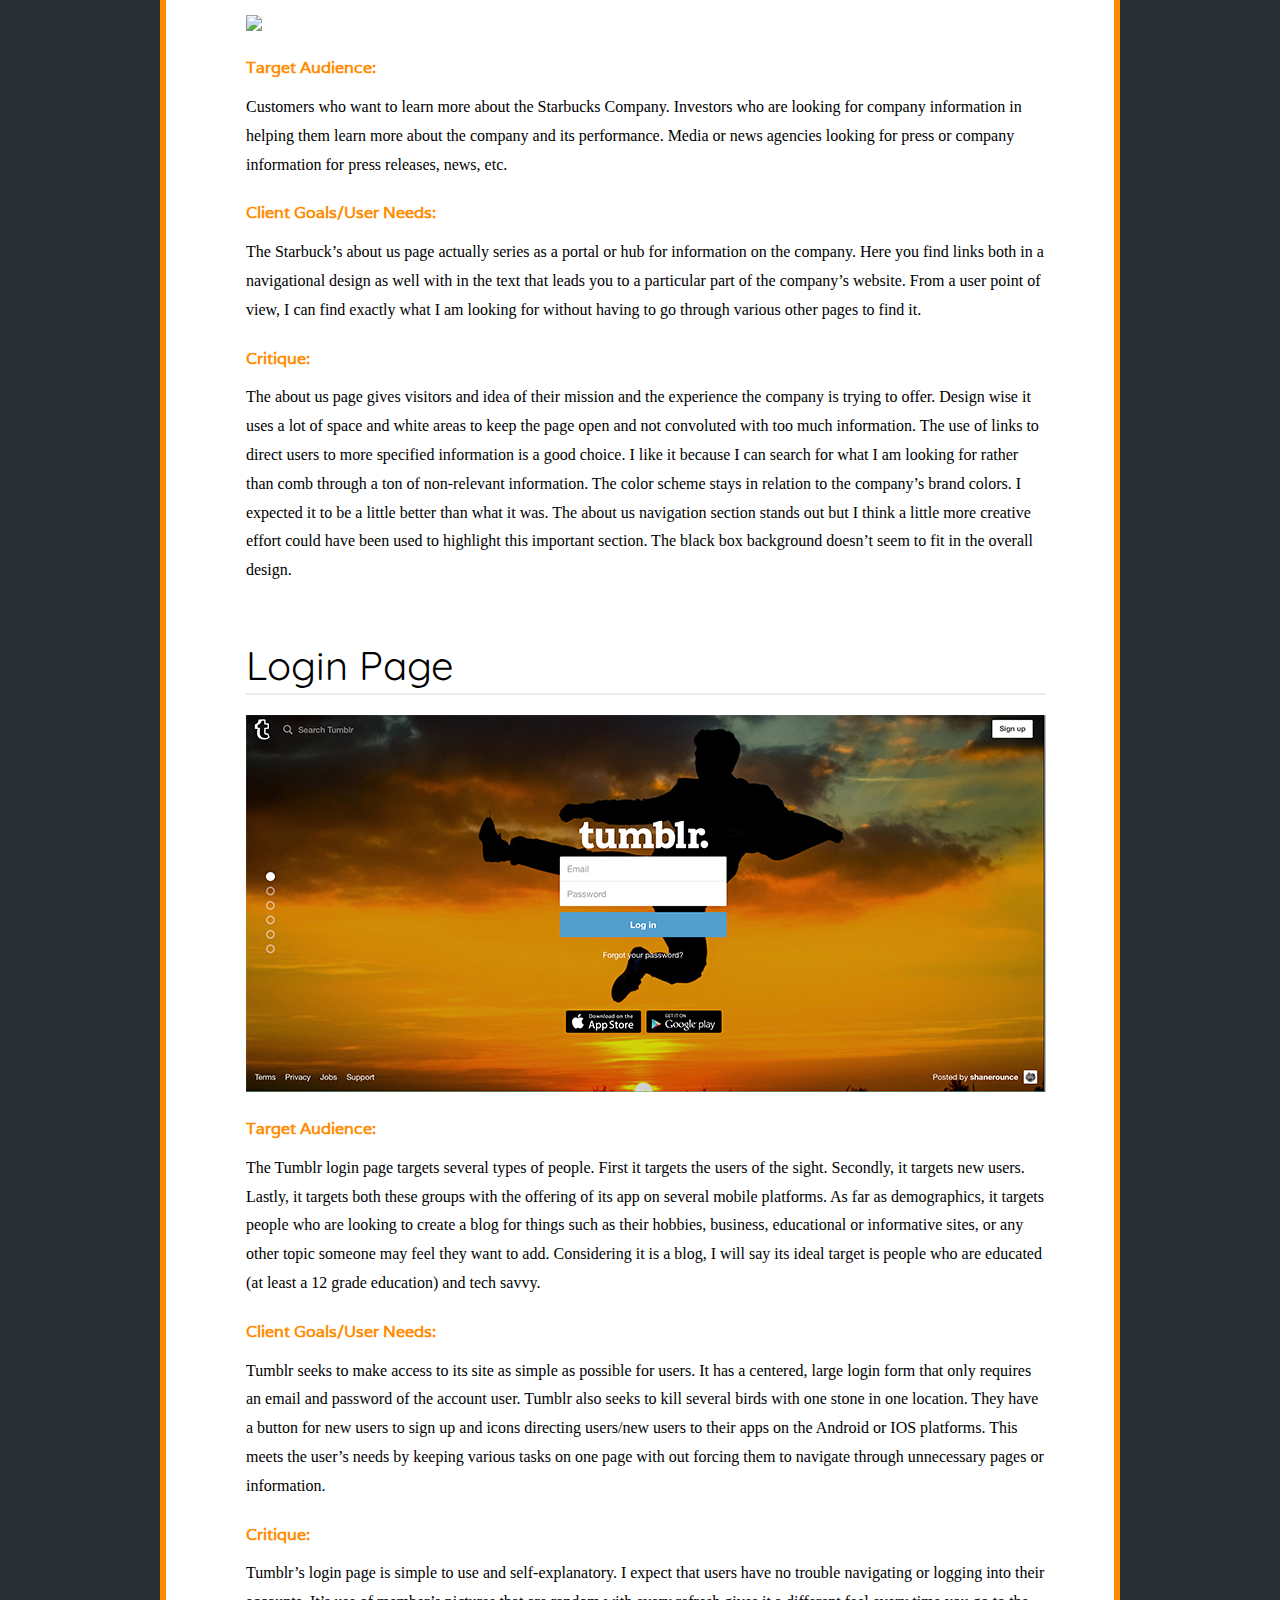
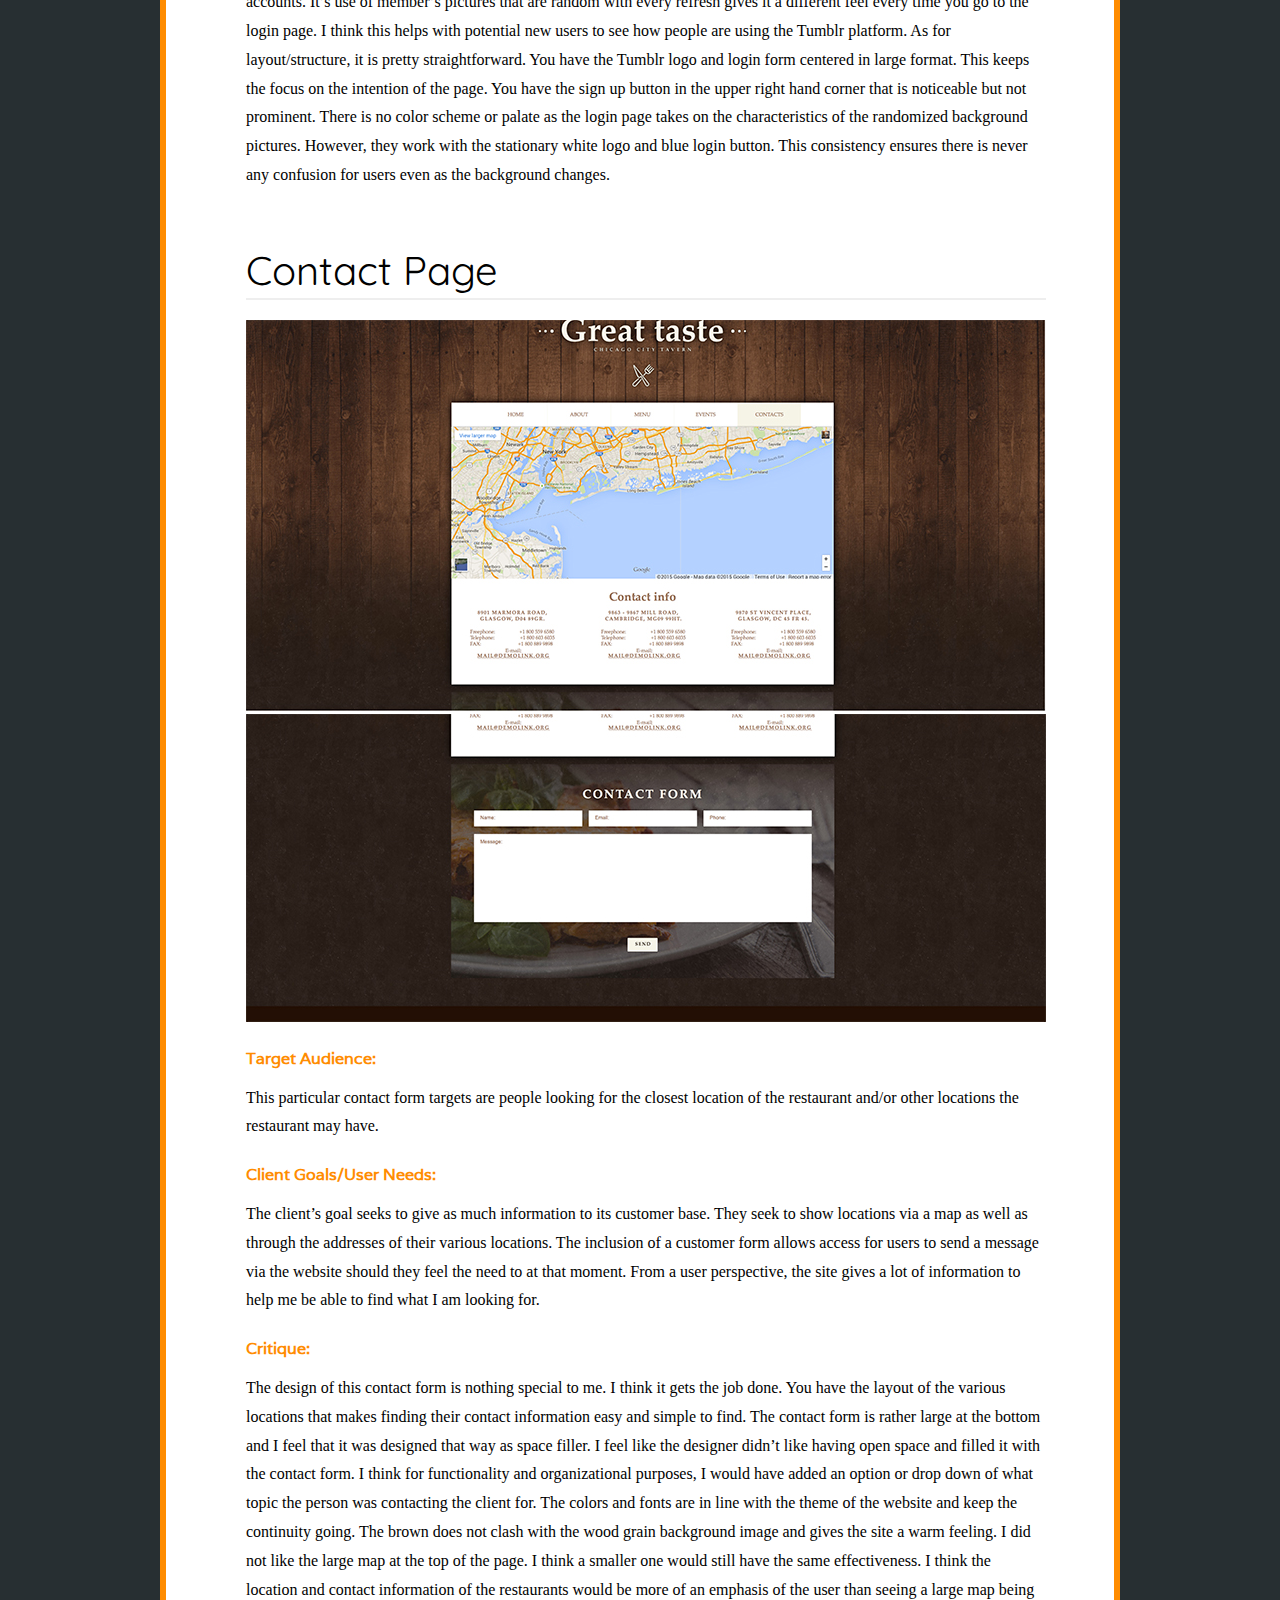
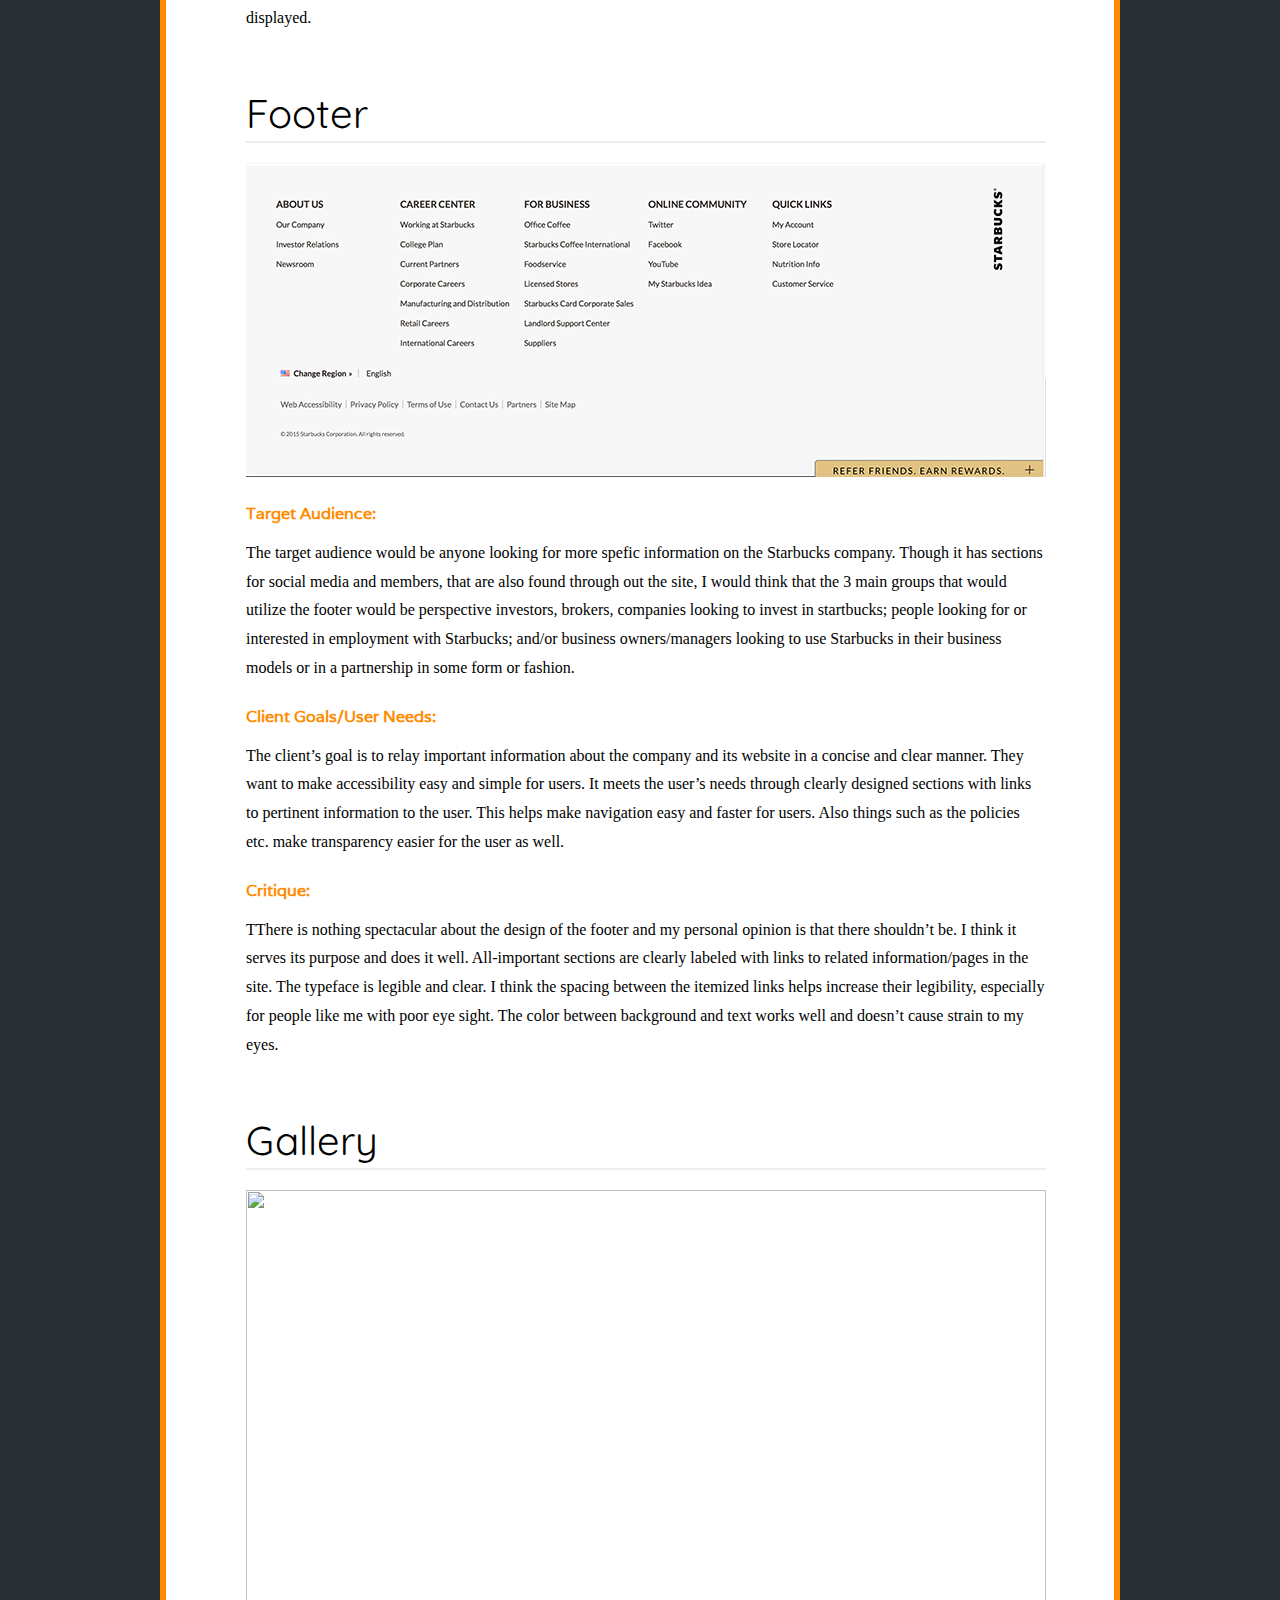
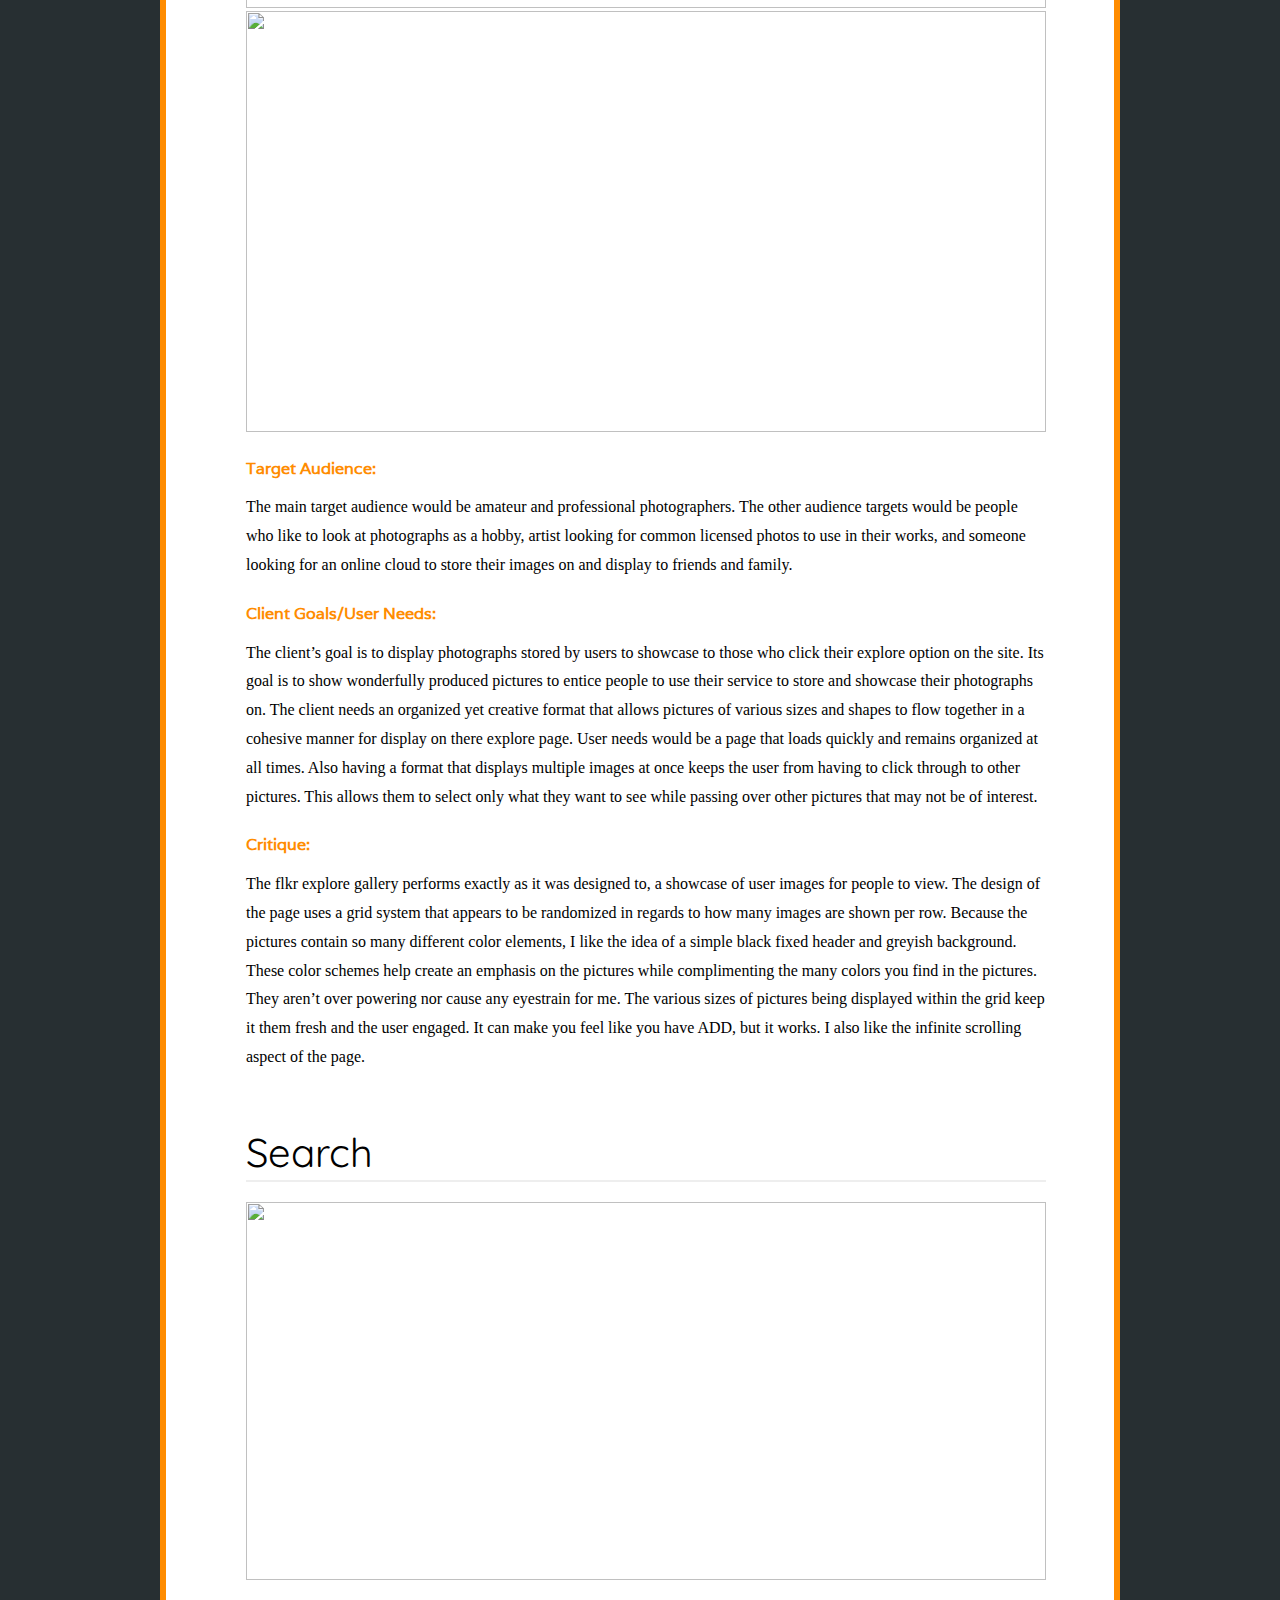
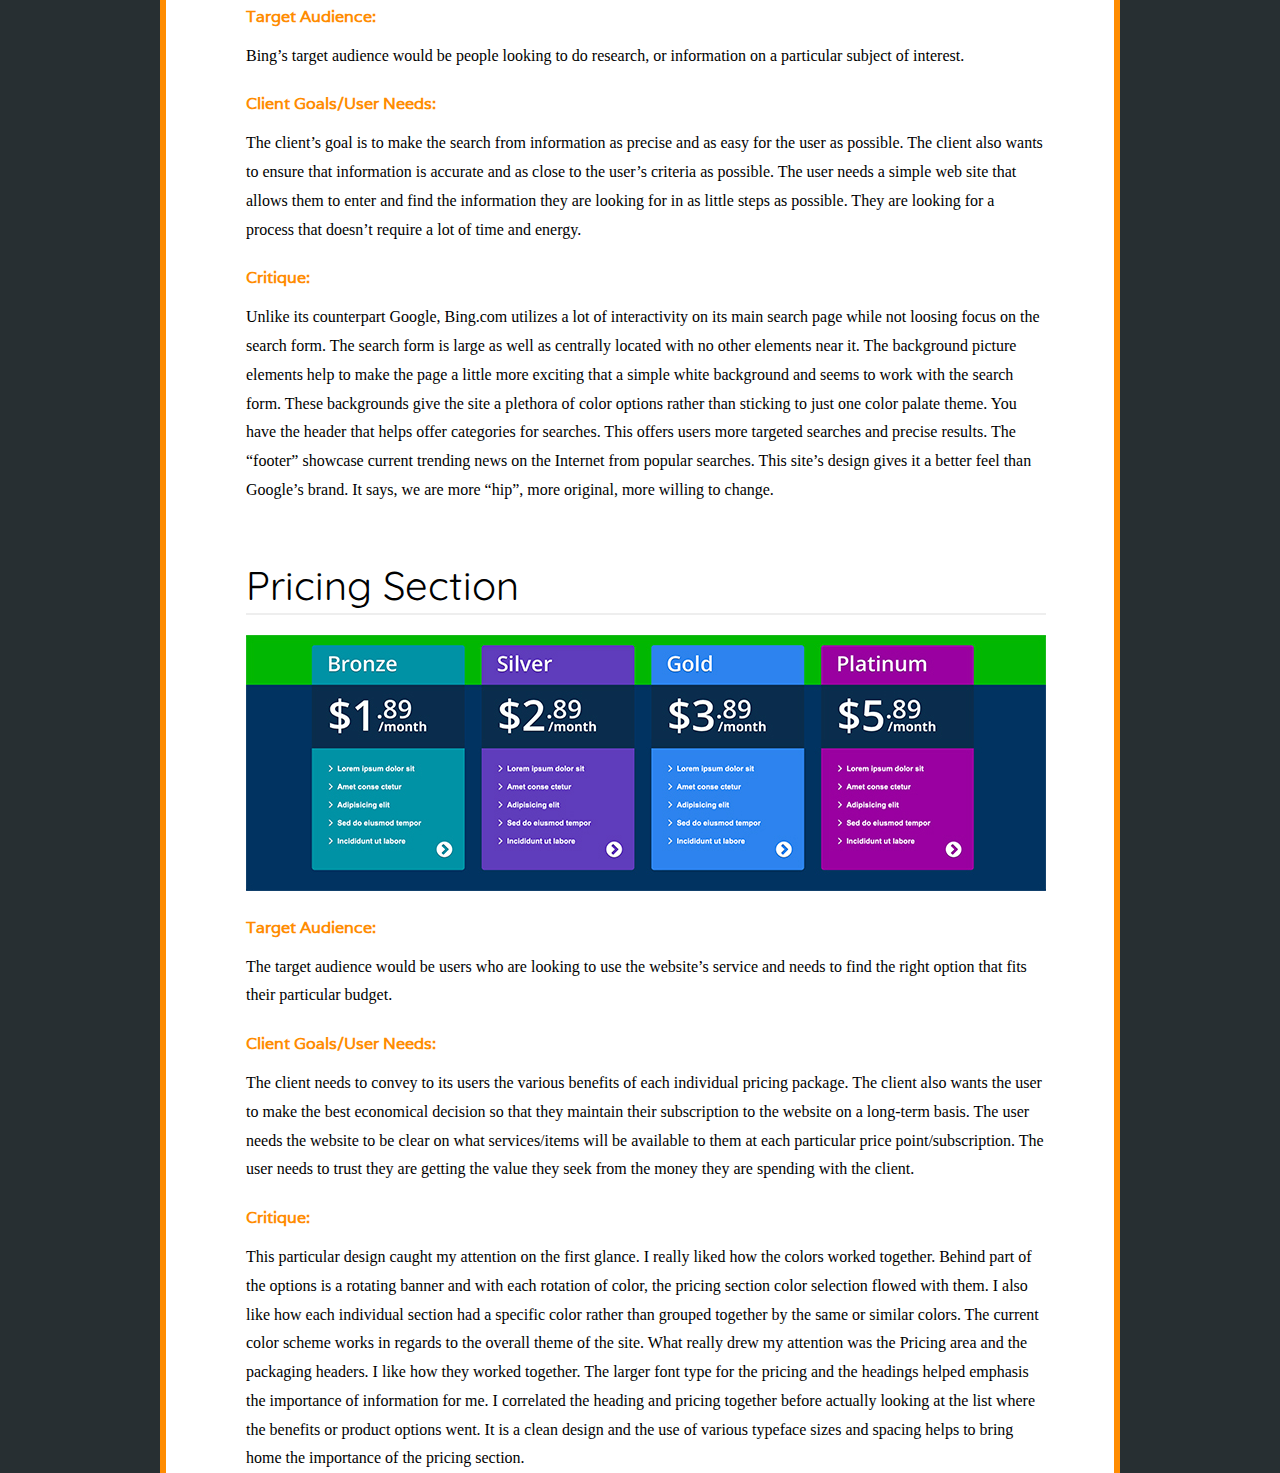
==== commit 911f6a69: "component 2 upload" ====
--- a/index.html
+++ b/index.html
@@ -55,6 +55,7 @@
 				<p>Twitter took a different approach to their design of their home/landing page.  Rather than the typical design of Header > Navigation > CTA; Twitter chose to use the CTA as the first things a user sees rather than a header/navigation section. This gave me the impression that they want the experience of the user to be simple, and straight to the point. Right under the CTA is a search section to allow visitors to look for what they want. </p>
 				<p class="paragraphTitle">Critique:</p>
 				<p>I like the fact that Twitter found away to merge its brand color of blue with a gradient to green. Blue signifies trust and green signifies growth or balance; which actually symbolize Twitters dominance and importance over the few years.  I also like how the CTA is simple in regards to instructions to the user. It is clear and concise and does not leave any mistakes or assumptions of what they want the user to do via their homepage.  </p>
+				<a href="components/2/component.html"><button>CTA Components</button></a>
 			</div>
 		</article>
 		<article>
--- a/css/main.css
+++ b/css/main.css
@@ -115,7 +115,7 @@
 button {
 	width: 150px;
 	height: 40px;
-	margin: 10px 0;
+	margin: 10px 50px;
 	color: #fff;
 	background-color: #FF8C00;
 	border: 0px;
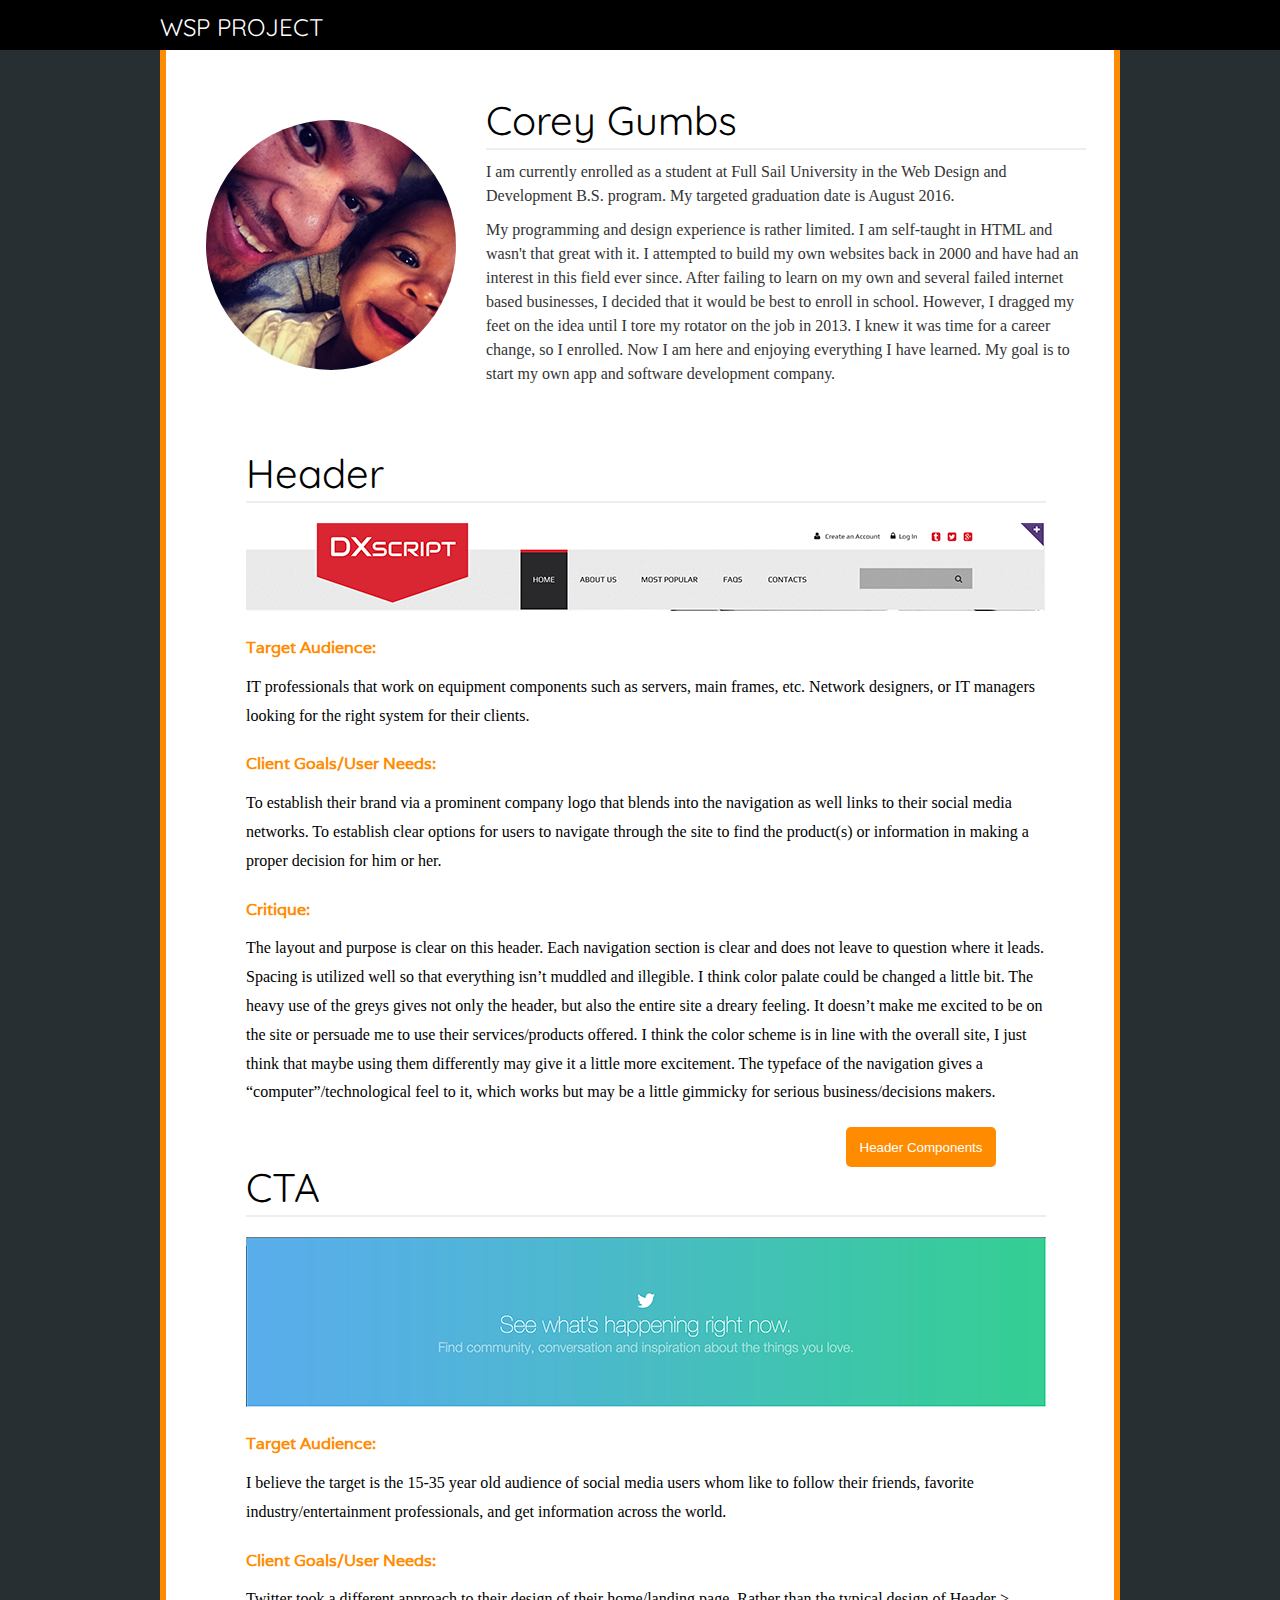
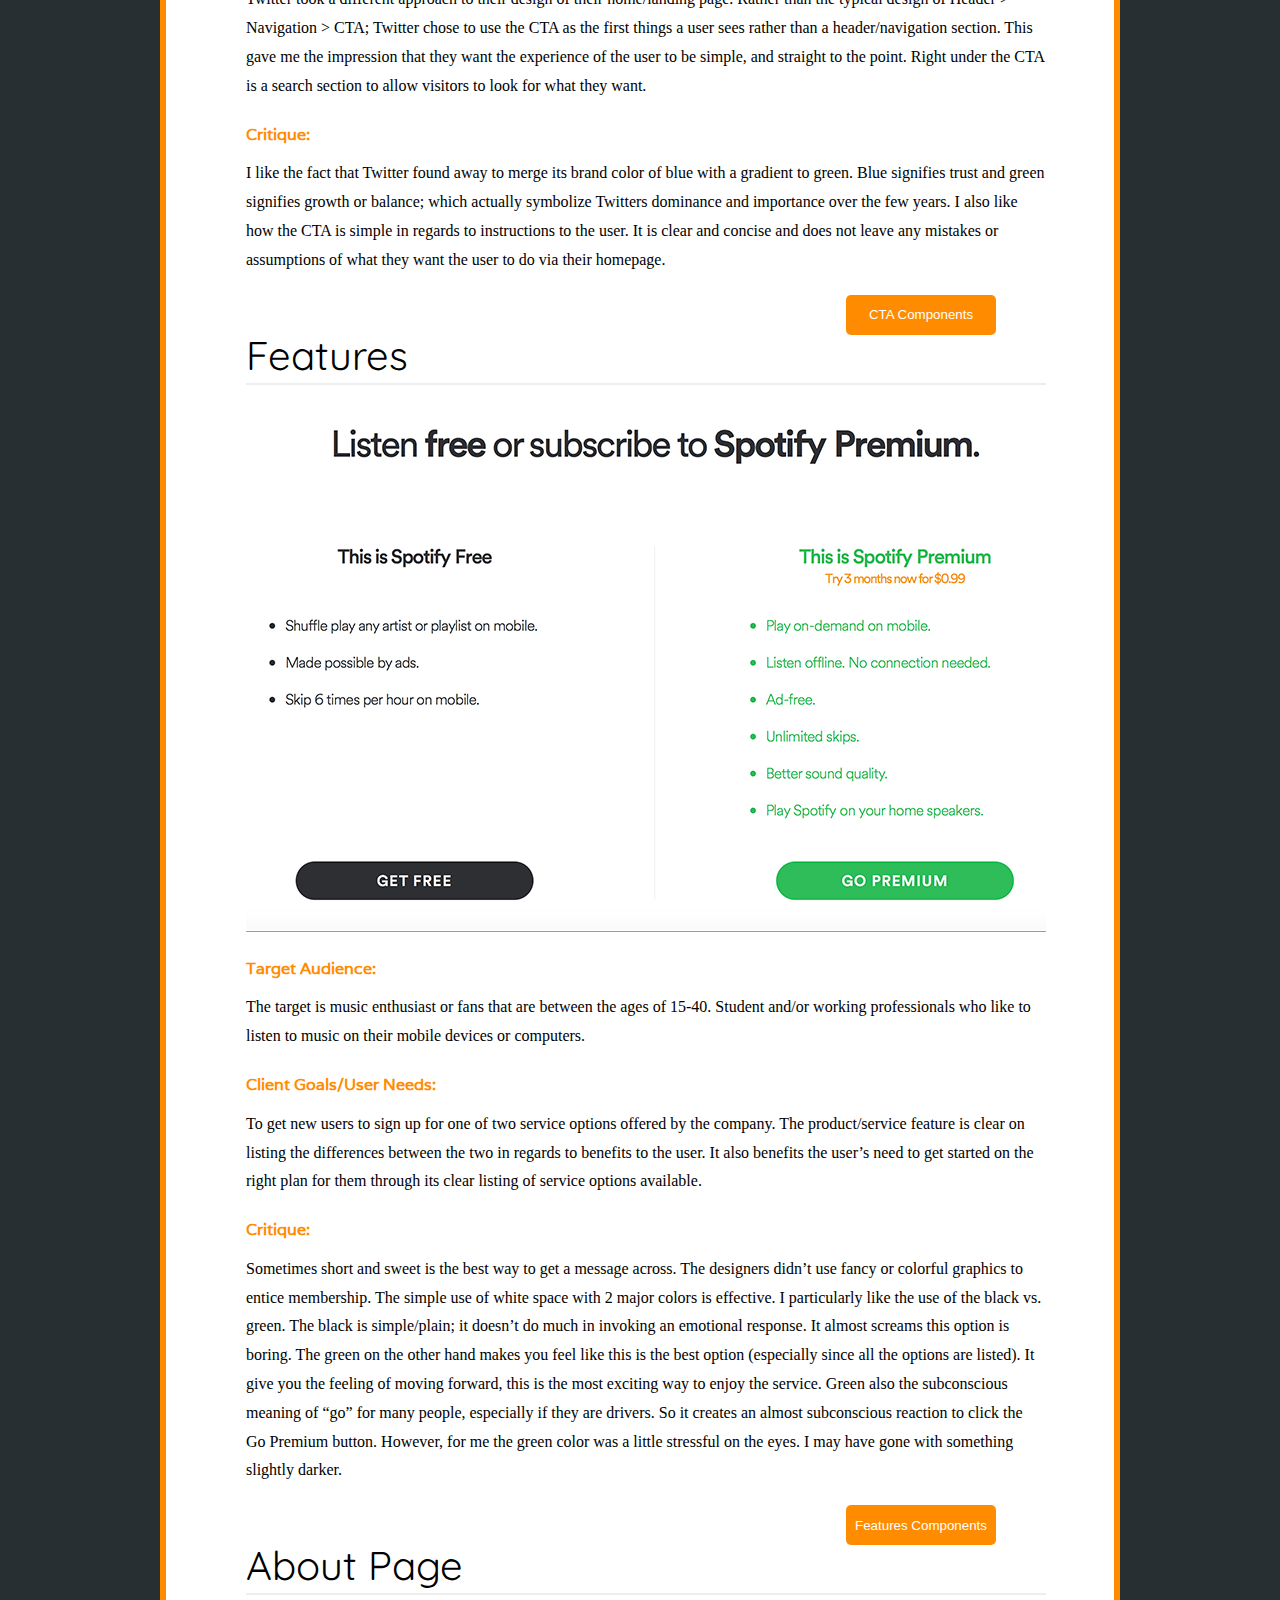
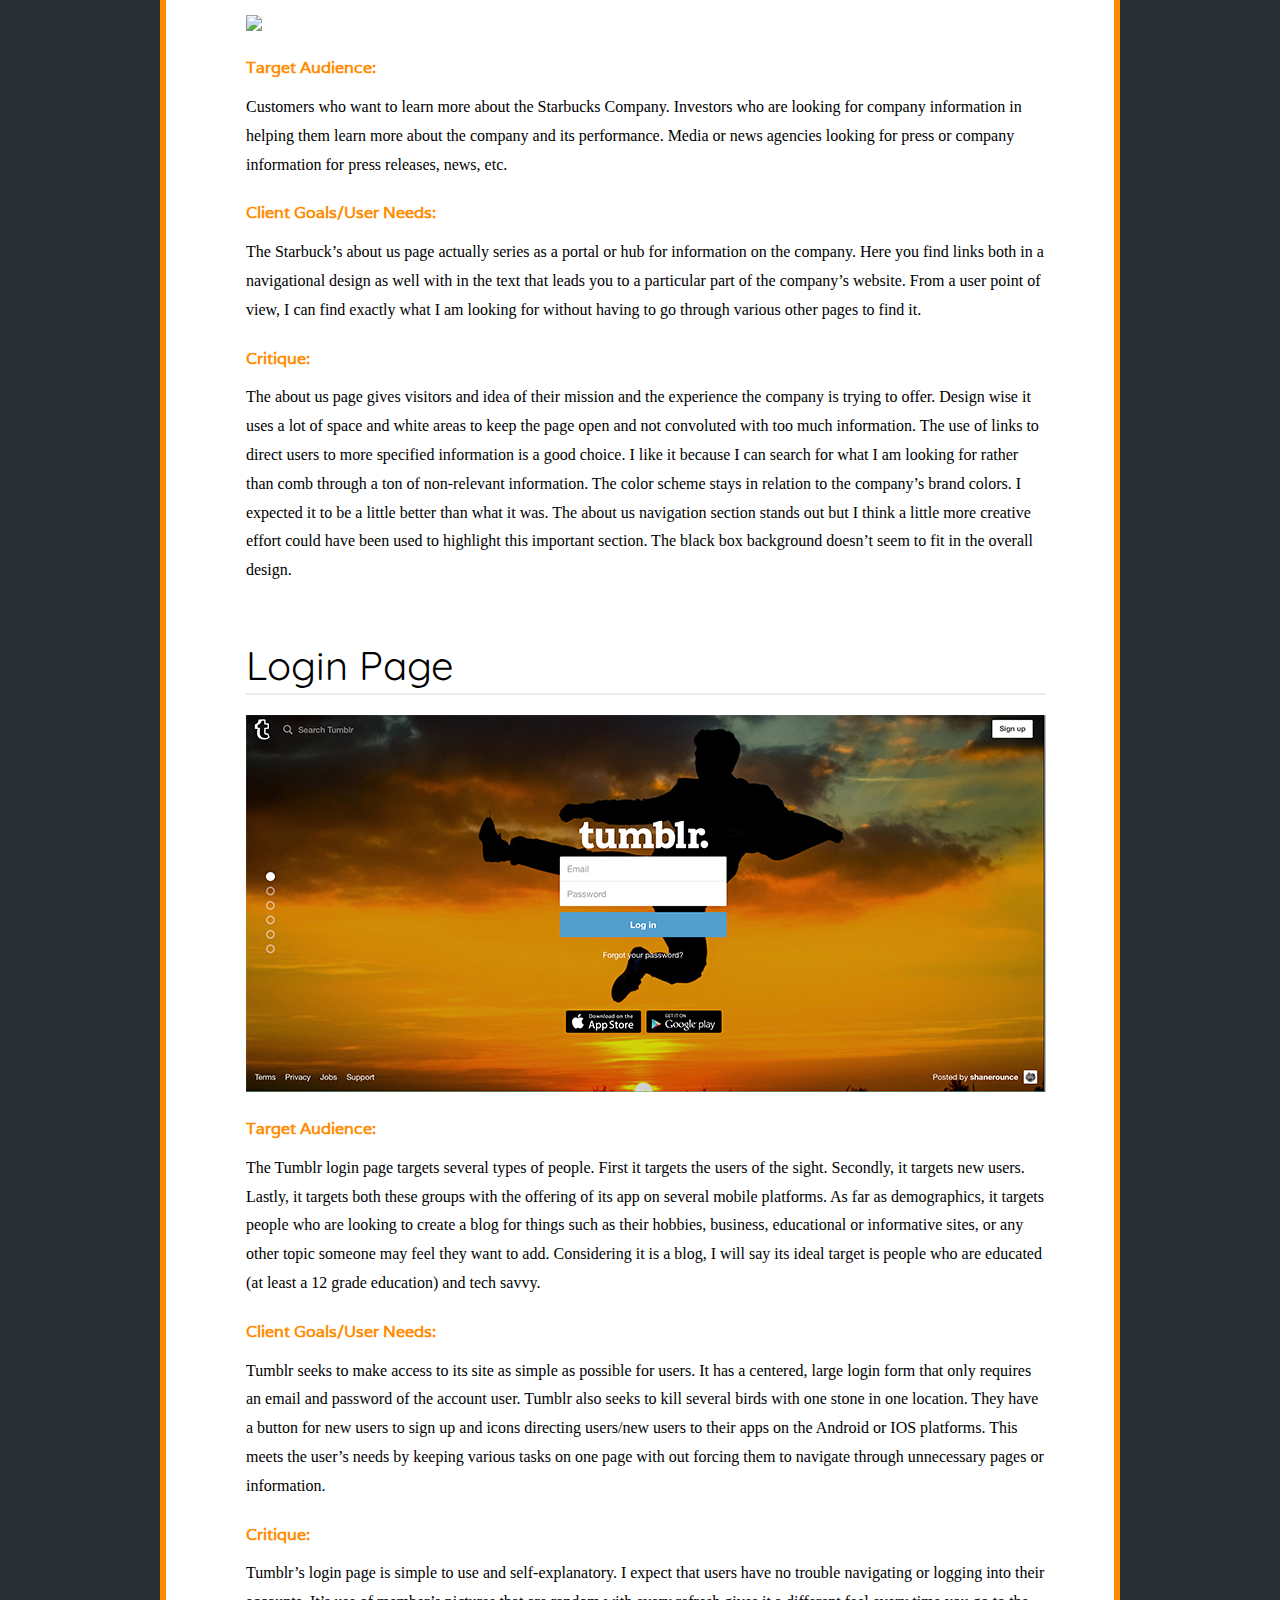
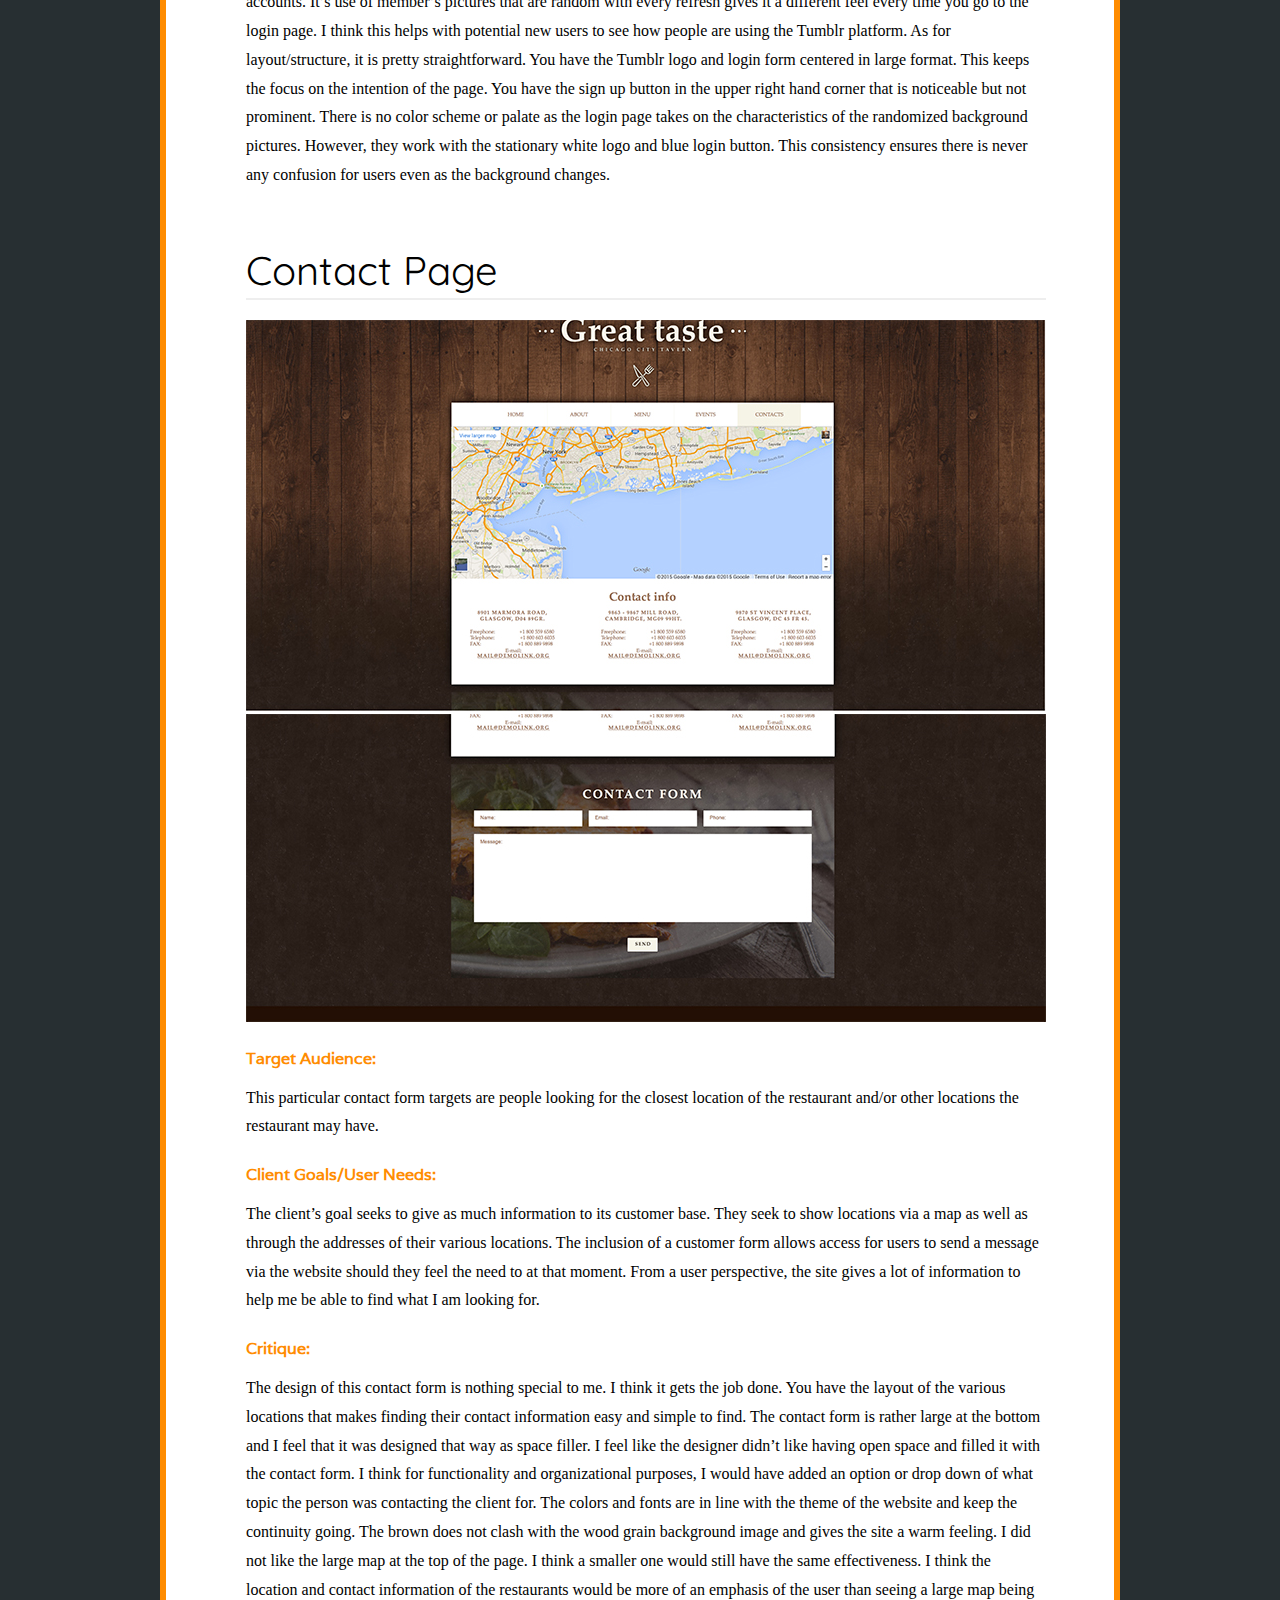
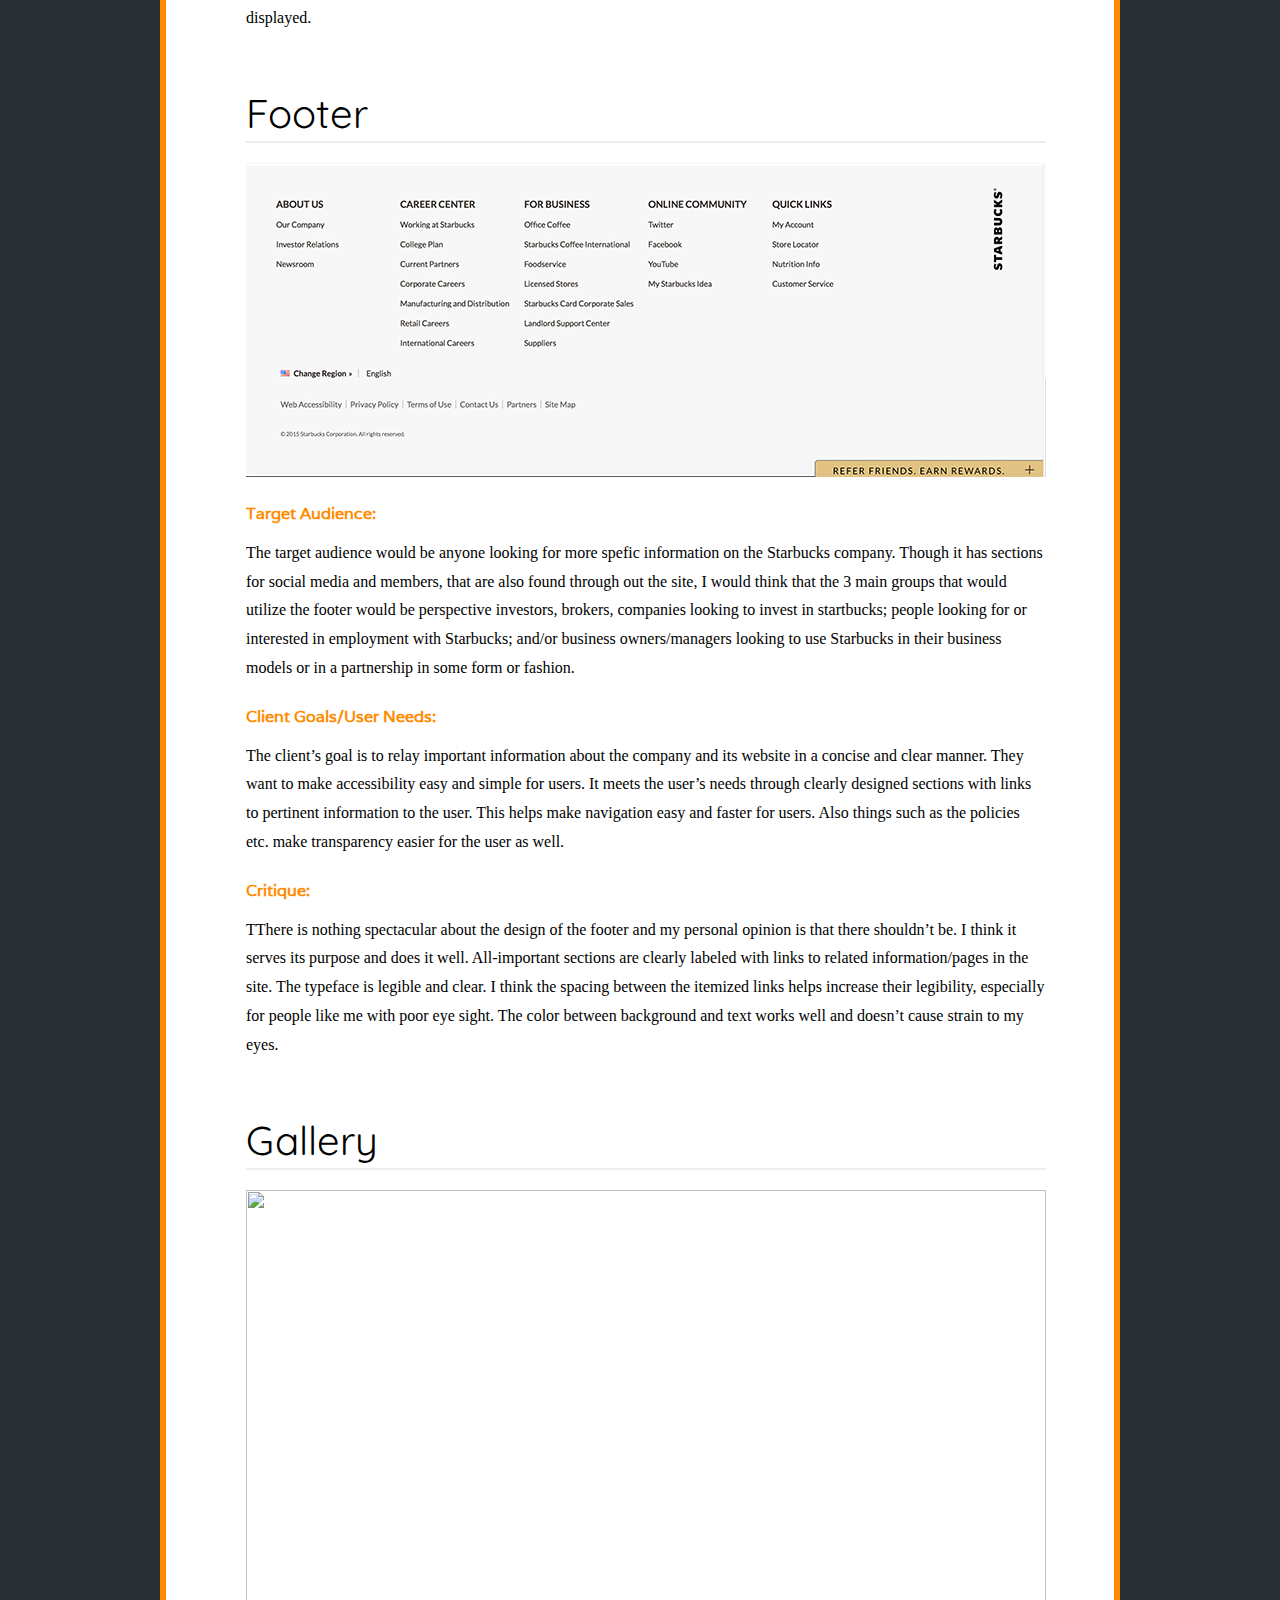
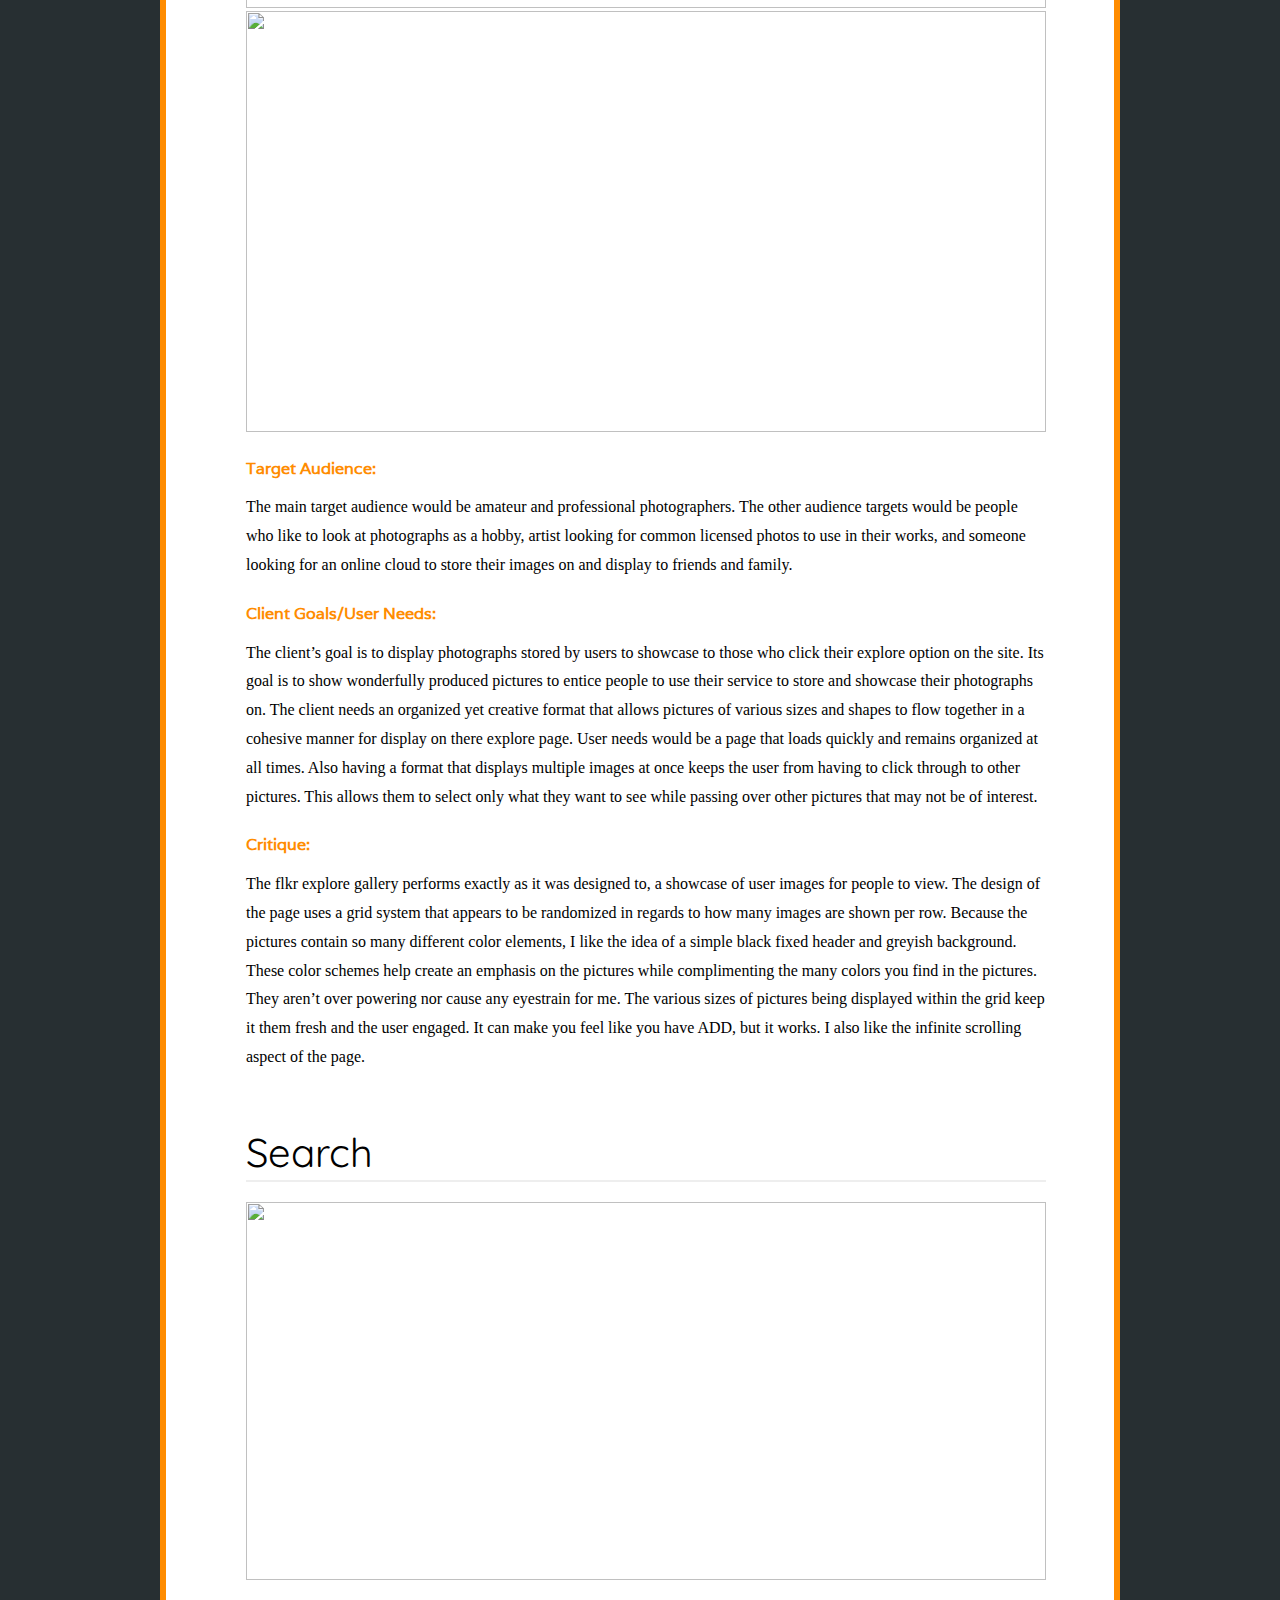
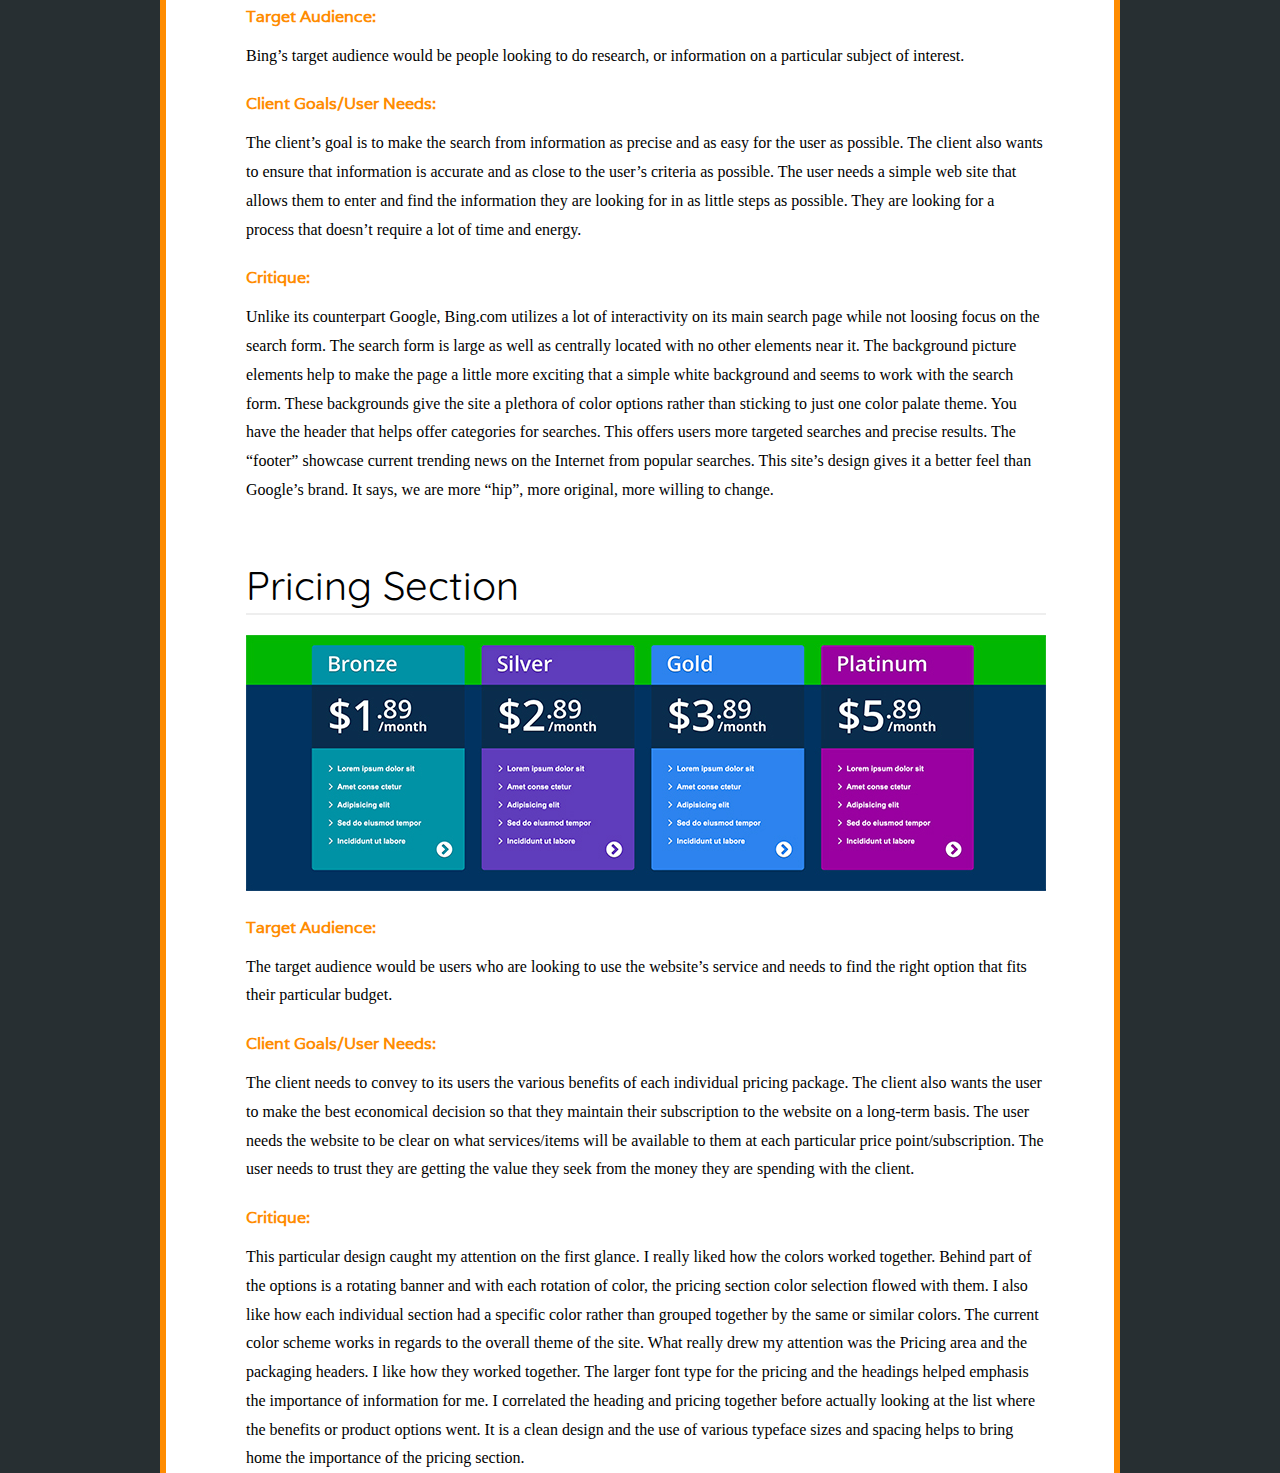
==== commit b1de5185: "updates" ====
--- a/index.html
+++ b/index.html
@@ -69,6 +69,7 @@
 				<p>To get new users to sign up for one of two service options offered by the company. The product/service feature is clear on listing the differences between the two in regards to benefits to the user.  It also benefits the user’s need to get started on the right plan for them through its clear listing of service options available. </p>
 				<p class="paragraphTitle">Critique:</p>
 				<p>Sometimes short and sweet is the best way to get a message across. The designers didn’t use fancy or colorful graphics to entice membership. The simple use of white space with 2 major colors is effective.  I particularly like the use of the black vs. green. The black is simple/plain; it doesn’t do much in invoking an emotional response. It almost screams this option is boring. The green on the other hand makes you feel like this is the best option (especially since all the options are listed). It give you the feeling of moving forward, this is the most exciting way to enjoy the service. Green also the subconscious meaning of “go” for many people, especially if they are drivers.  So it creates an almost subconscious reaction to click the Go Premium button.  However, for me the green color was a little stressful on the eyes. I may have gone with something slightly darker. </p>
+				<a href="components/3/component.html"><button>Features Components</button></a>
 			</div>
 		</article>
 		<article>
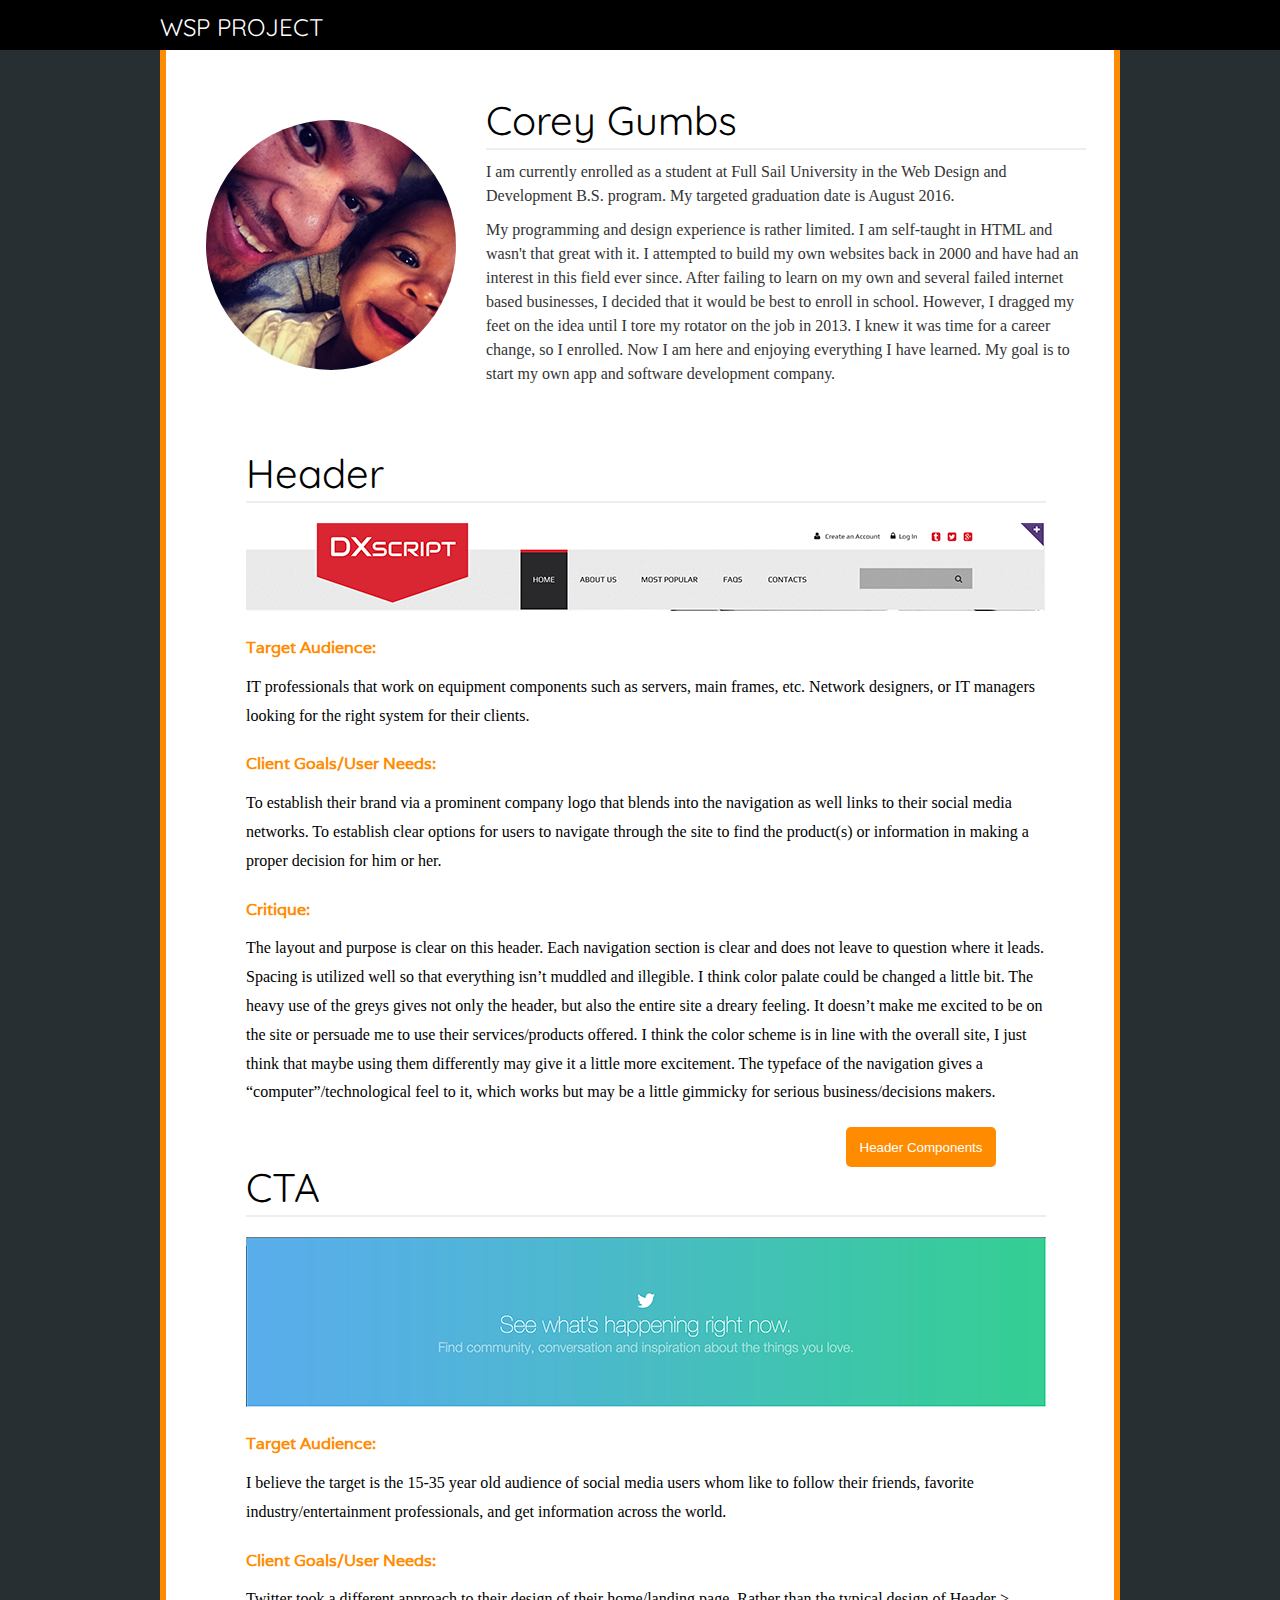
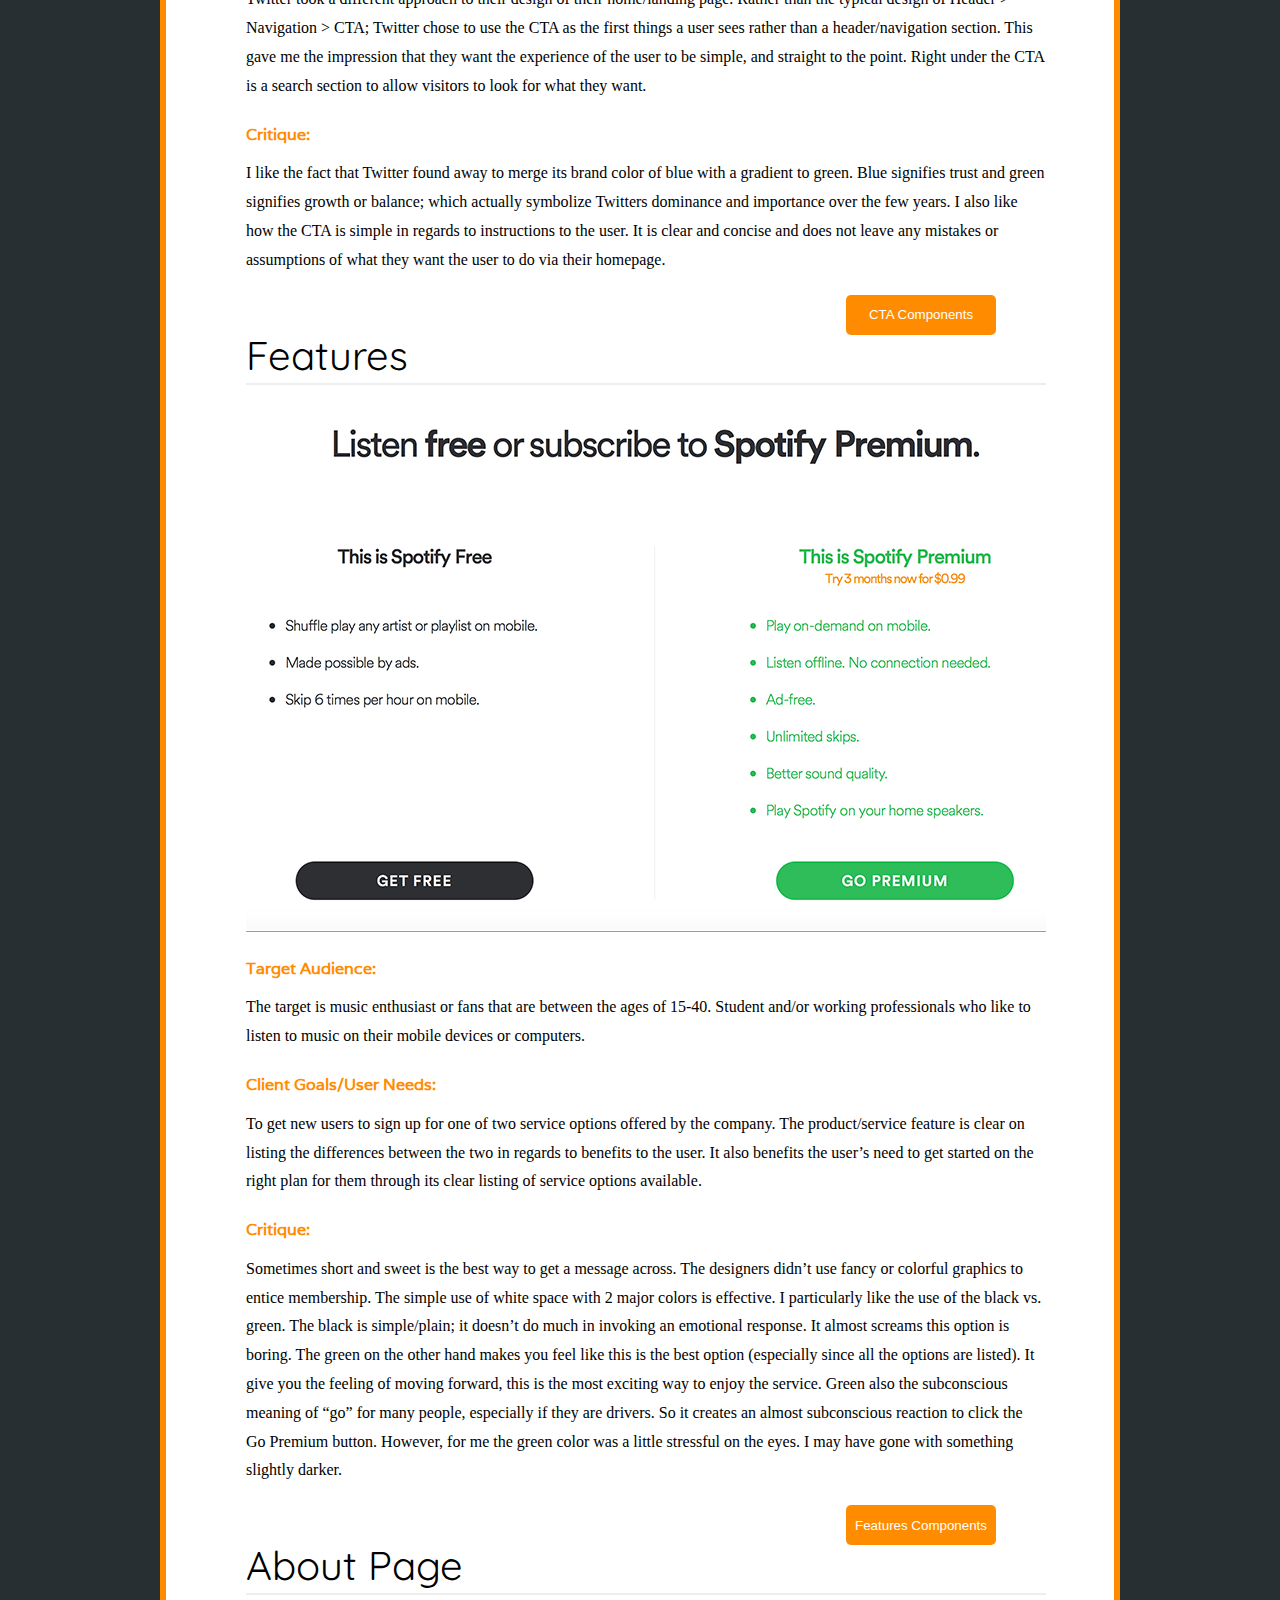
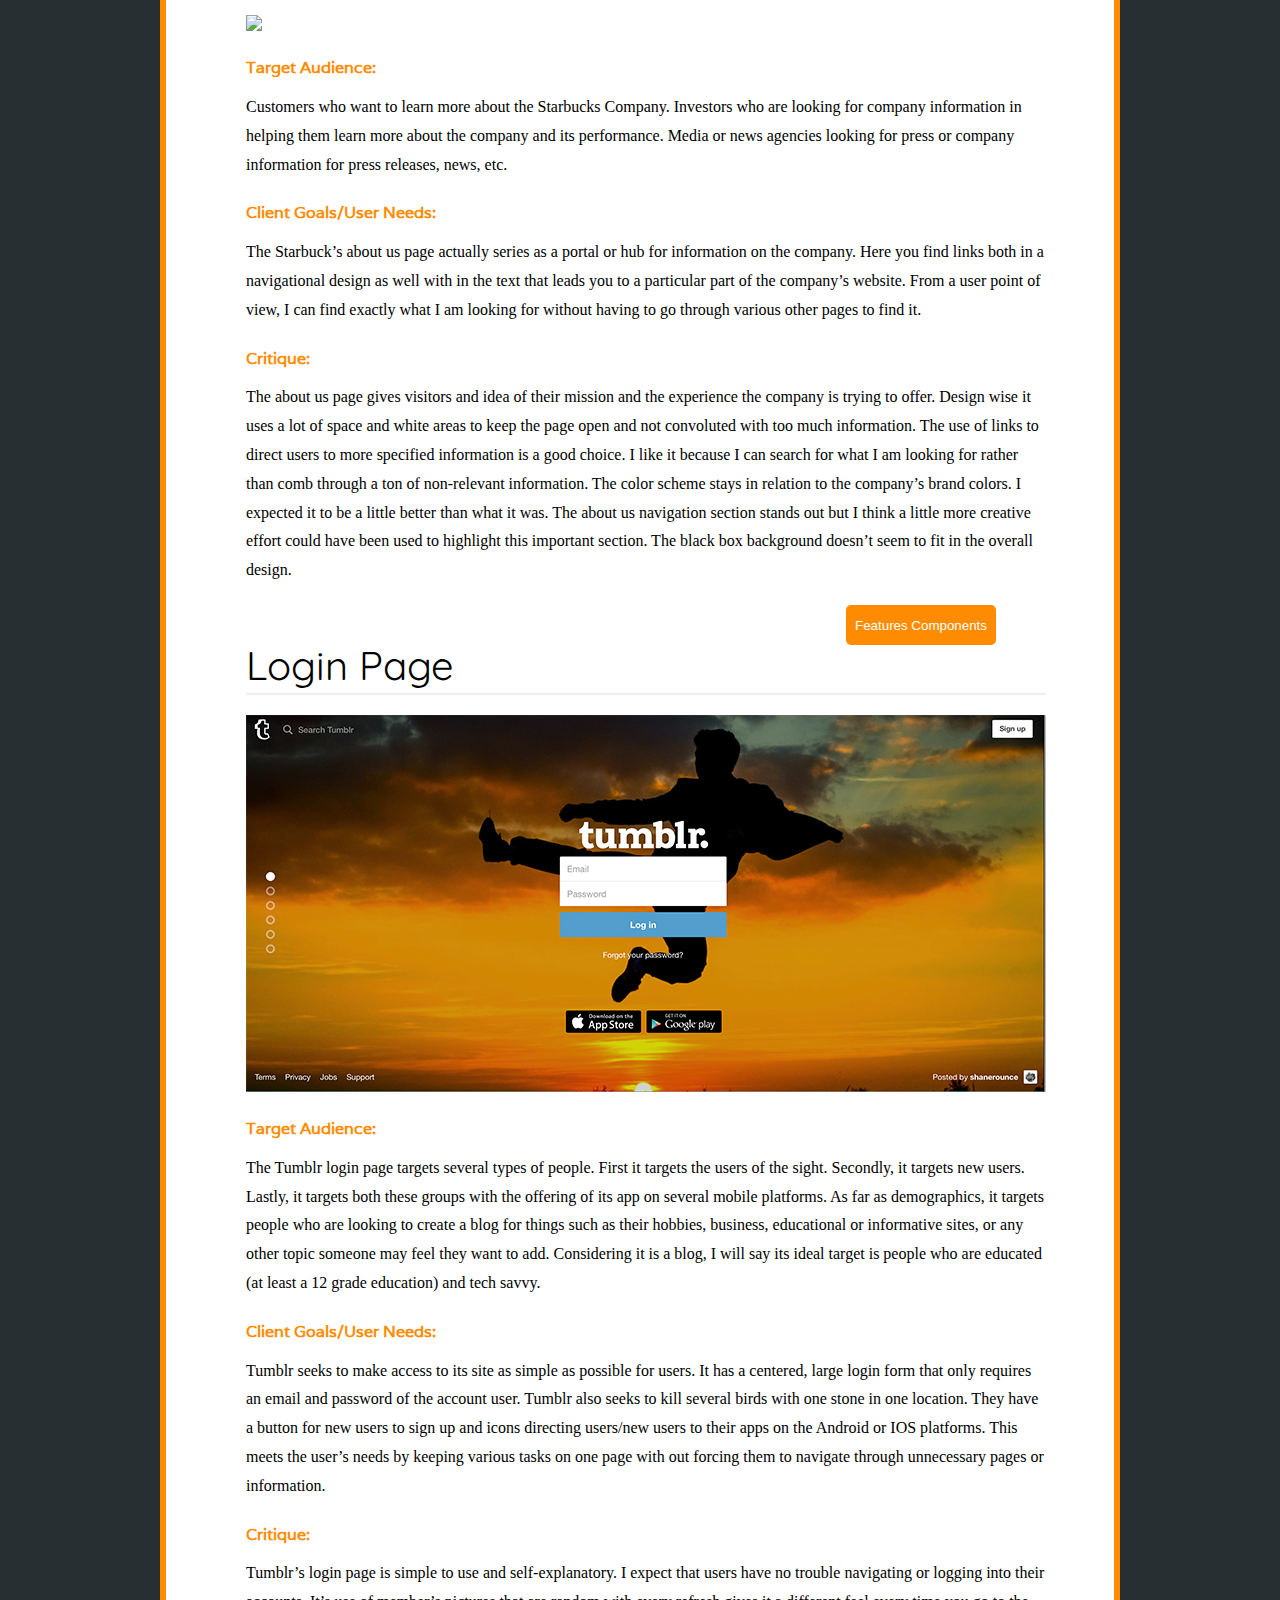
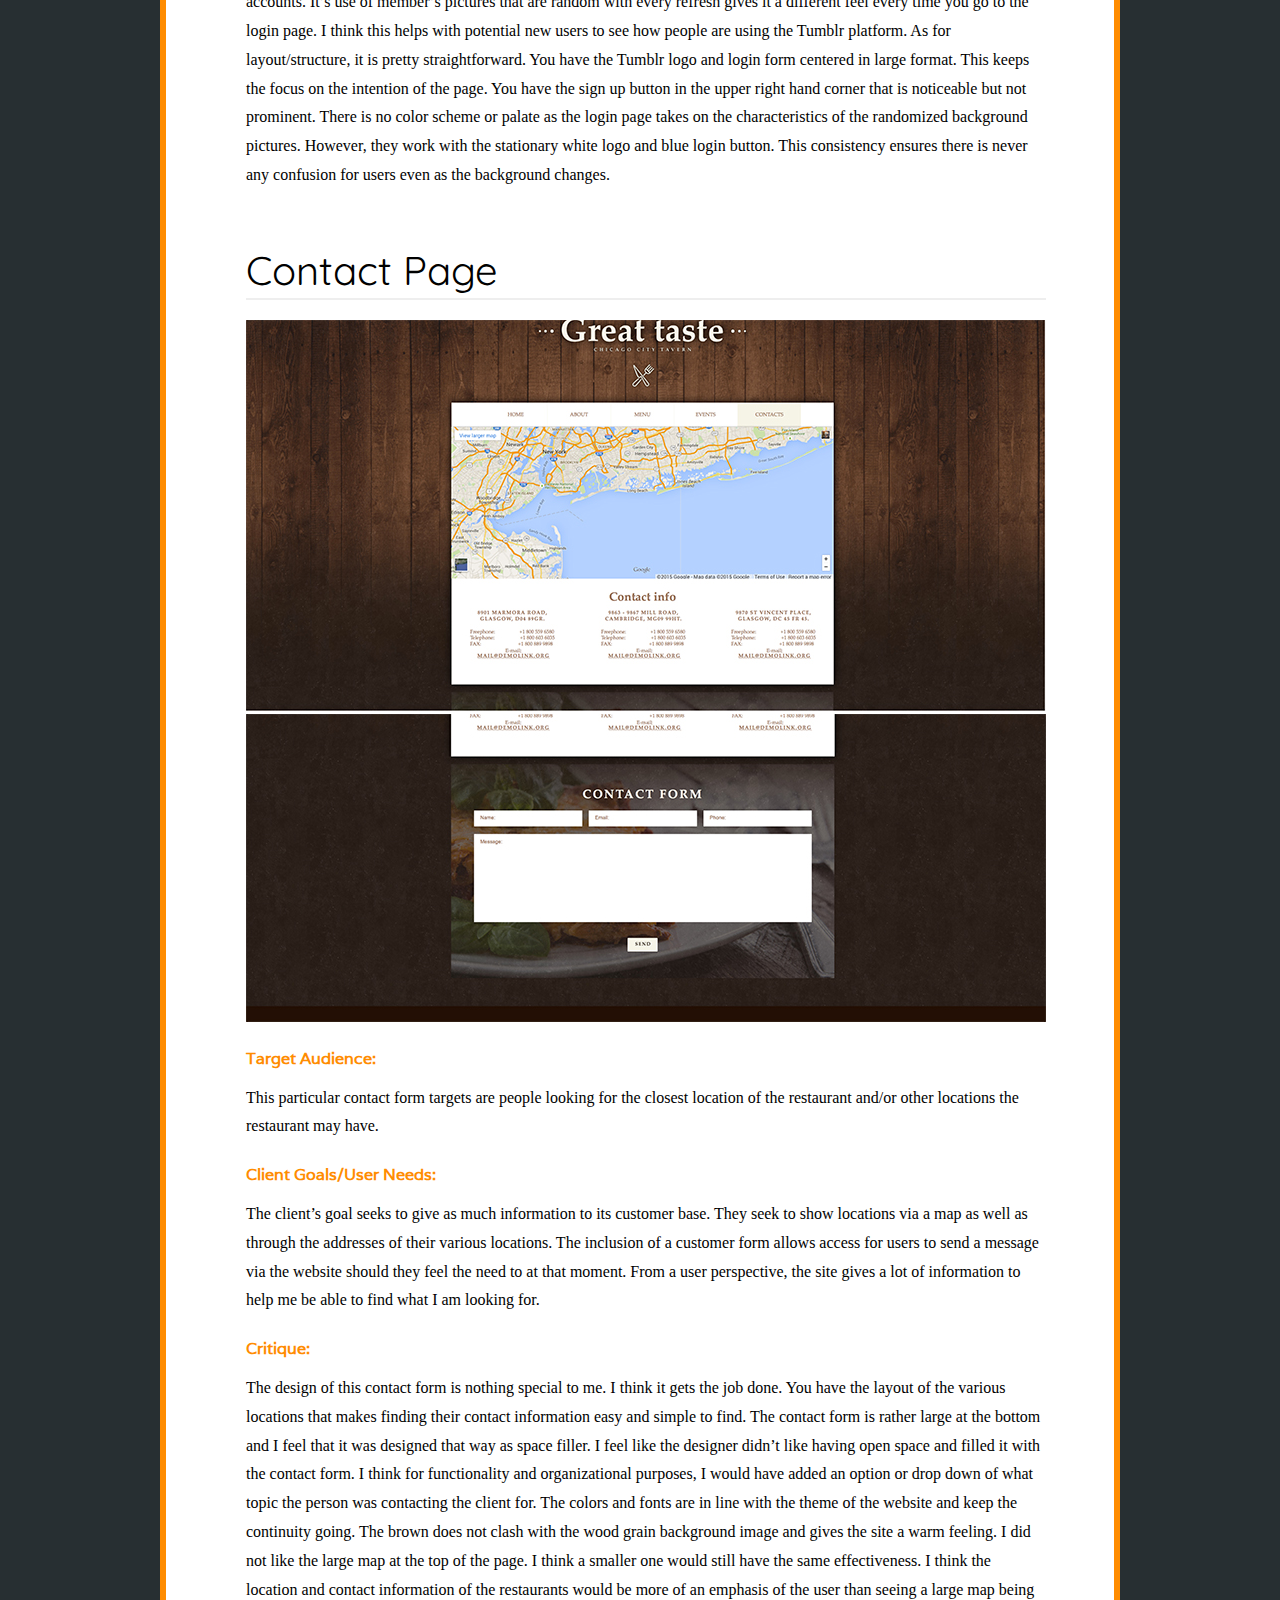
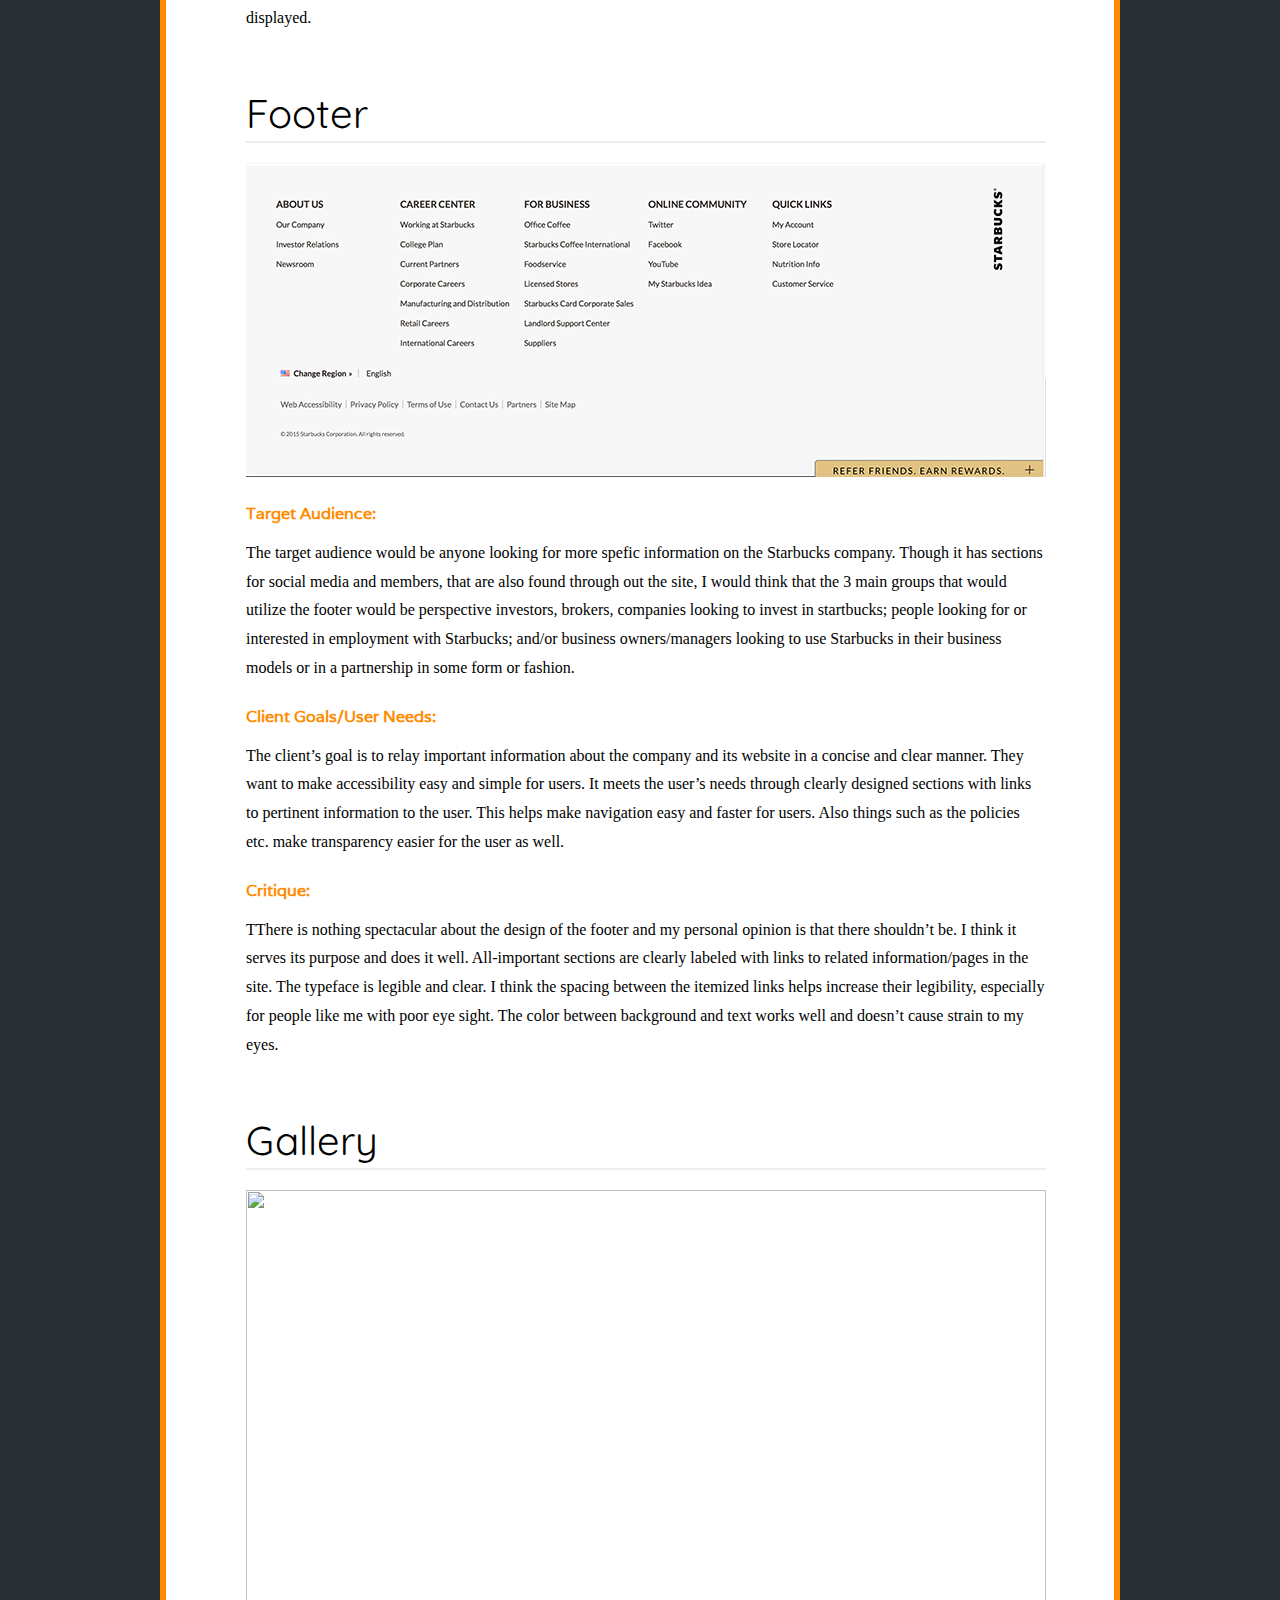
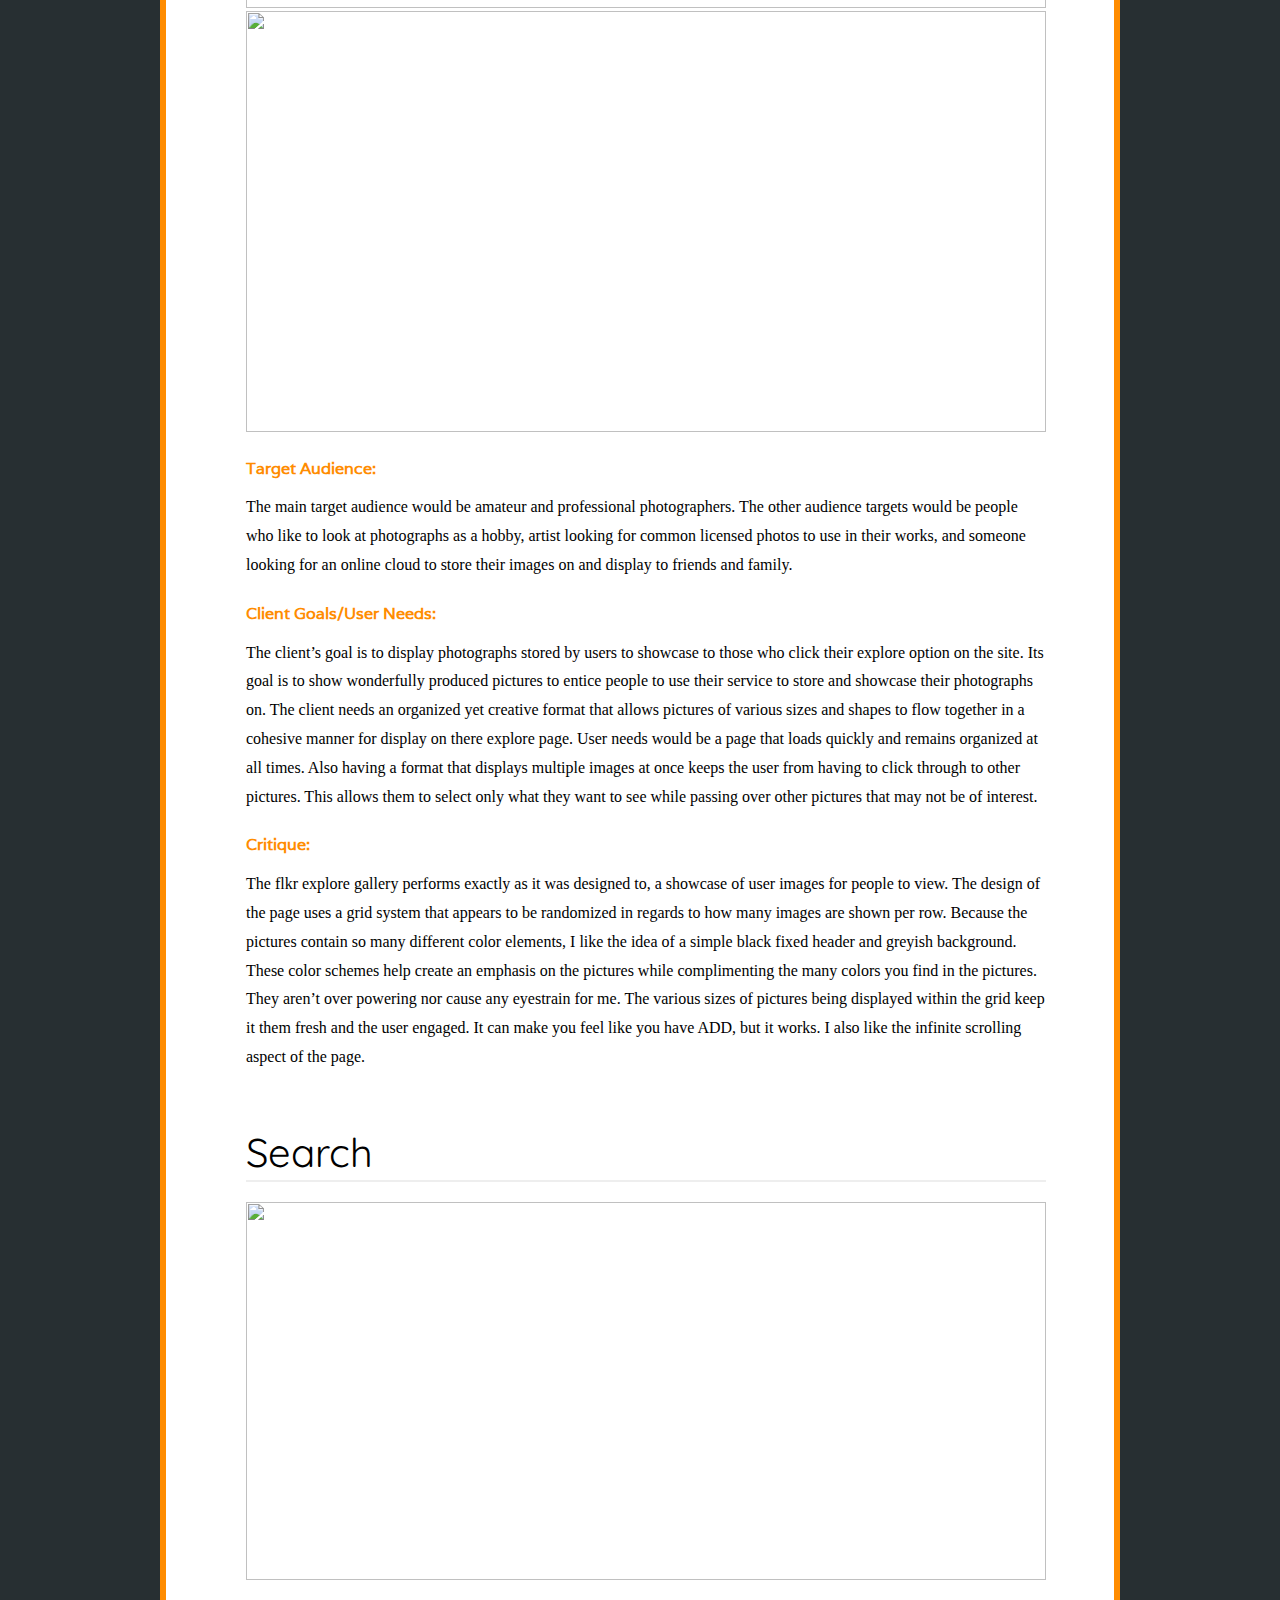
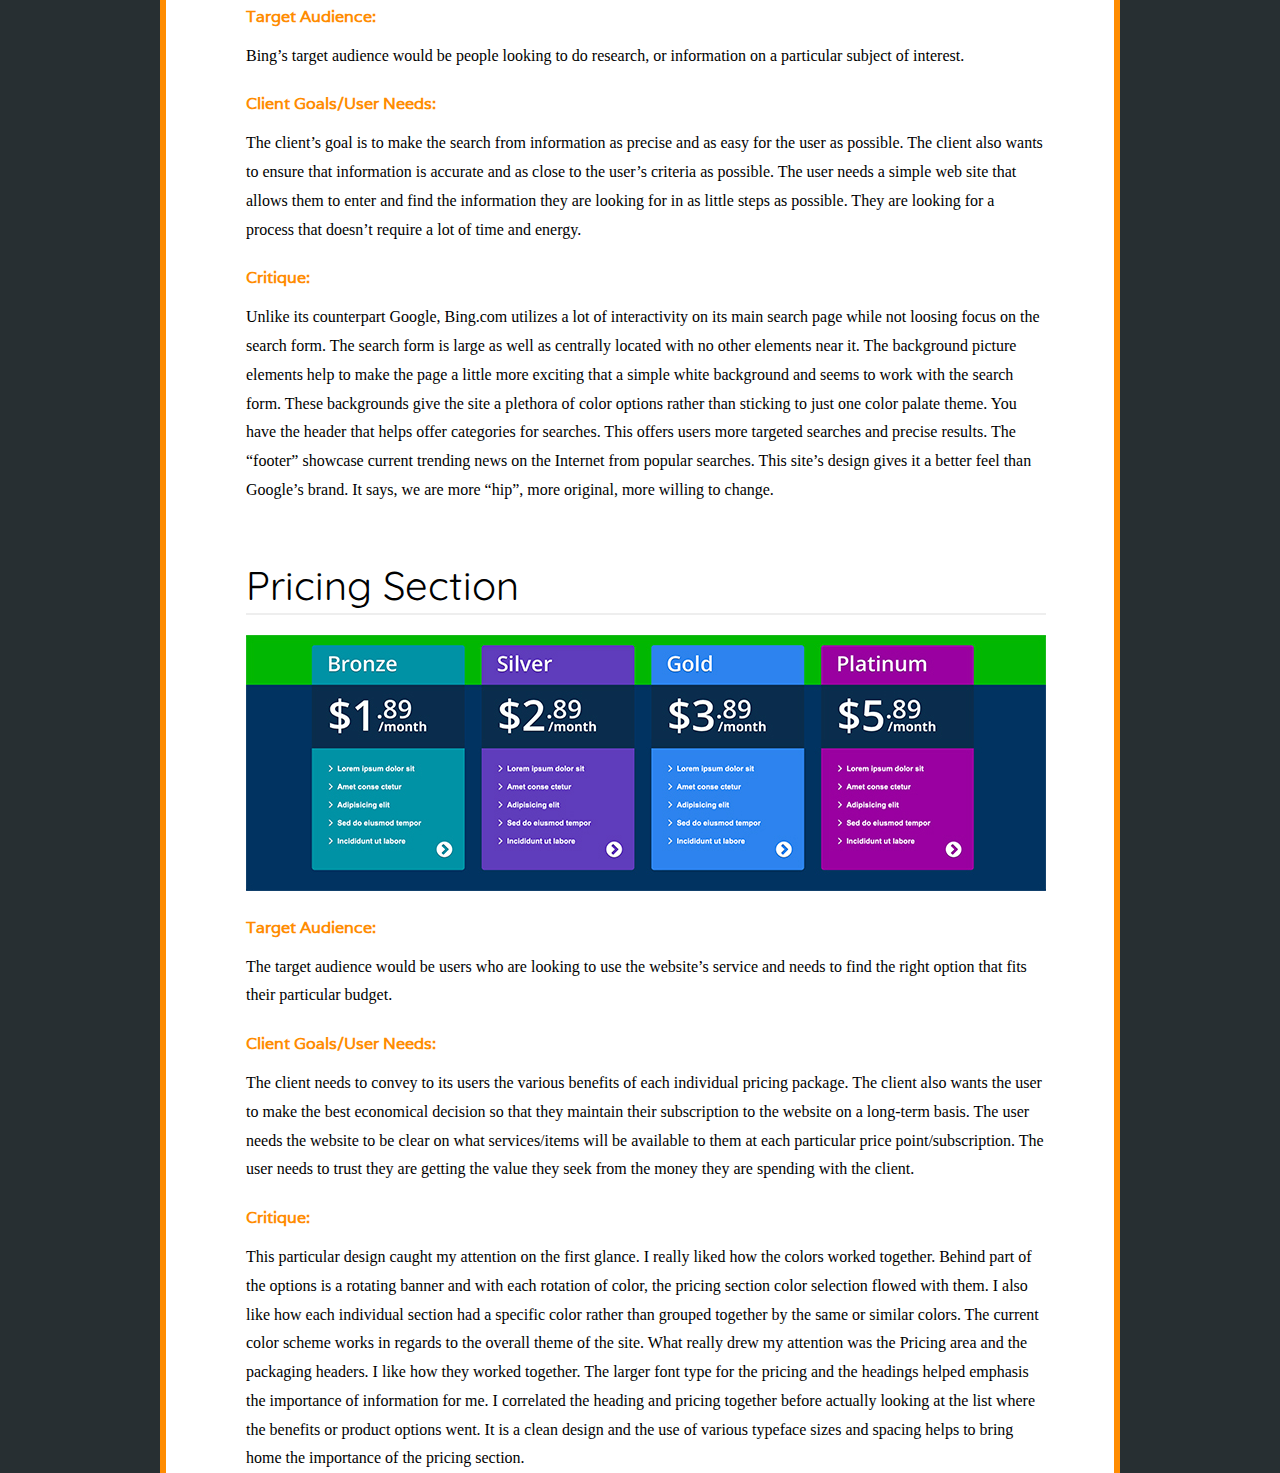
==== commit 81e9b97d: "index update" ====
--- a/index.html
+++ b/index.html
@@ -83,6 +83,7 @@
 				<p>The Starbuck’s about us page actually series as a portal or hub for information on the company.  Here you find links both in a navigational design as well with in the text that leads you to a particular part of the company’s website. From a user point of view, I can find exactly what I am looking for without having to go through various other pages to find it. </p>
 				<p class="paragraphTitle">Critique:</p>
 				<p>The about us page gives visitors and idea of their mission and the experience the company is trying to offer. Design wise it uses a lot of space and white areas to keep the page open and not convoluted with too much information. The use of links to direct users to more specified information is a good choice. I like it because I can search for what I am looking for rather than comb through a ton of non-relevant information. The color scheme stays in relation to the company’s brand colors. I expected it to be a little better than what it was.  The about us navigation section stands out but I think a little more creative effort could have been used to highlight this important section. The black box background doesn’t seem to fit in the overall design. </p>
+				<a href="components/4/component.html"><button>Features Components</button></a>
 			</div>
 		</article>
 		<article>
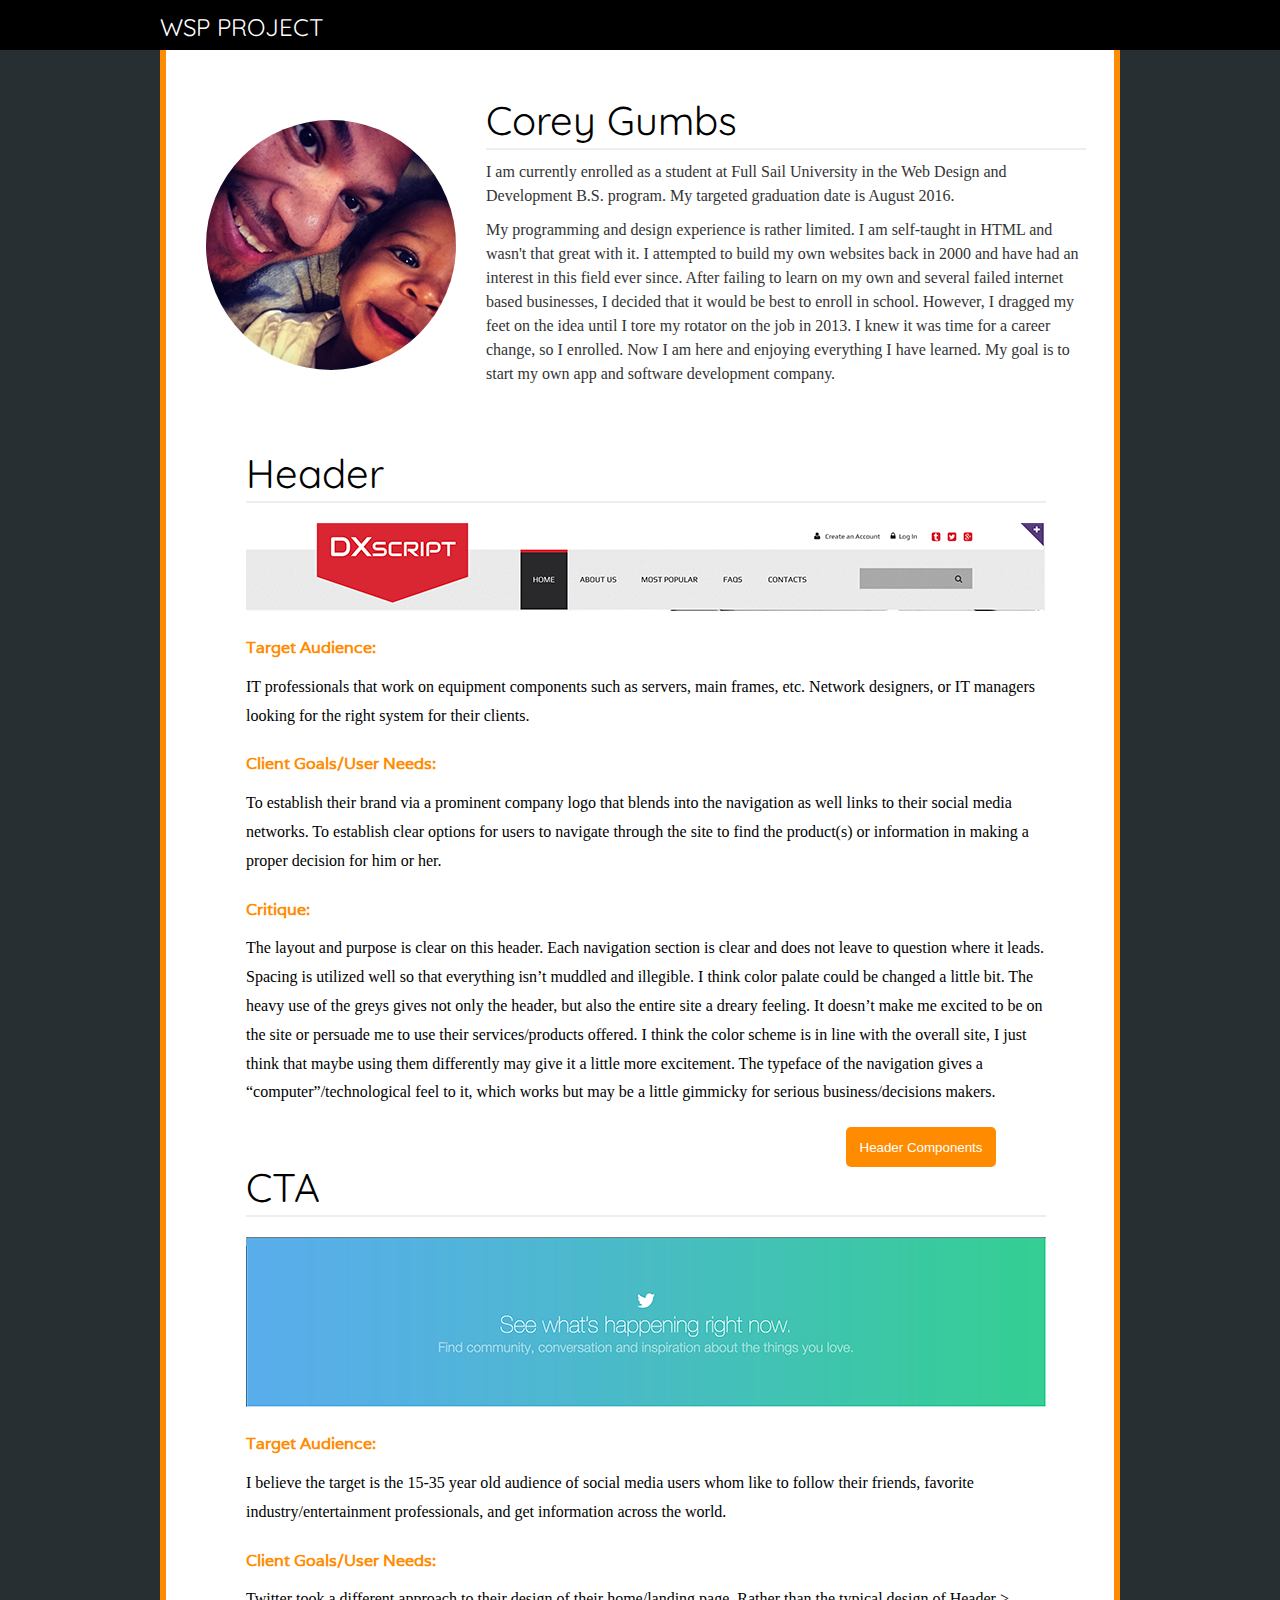
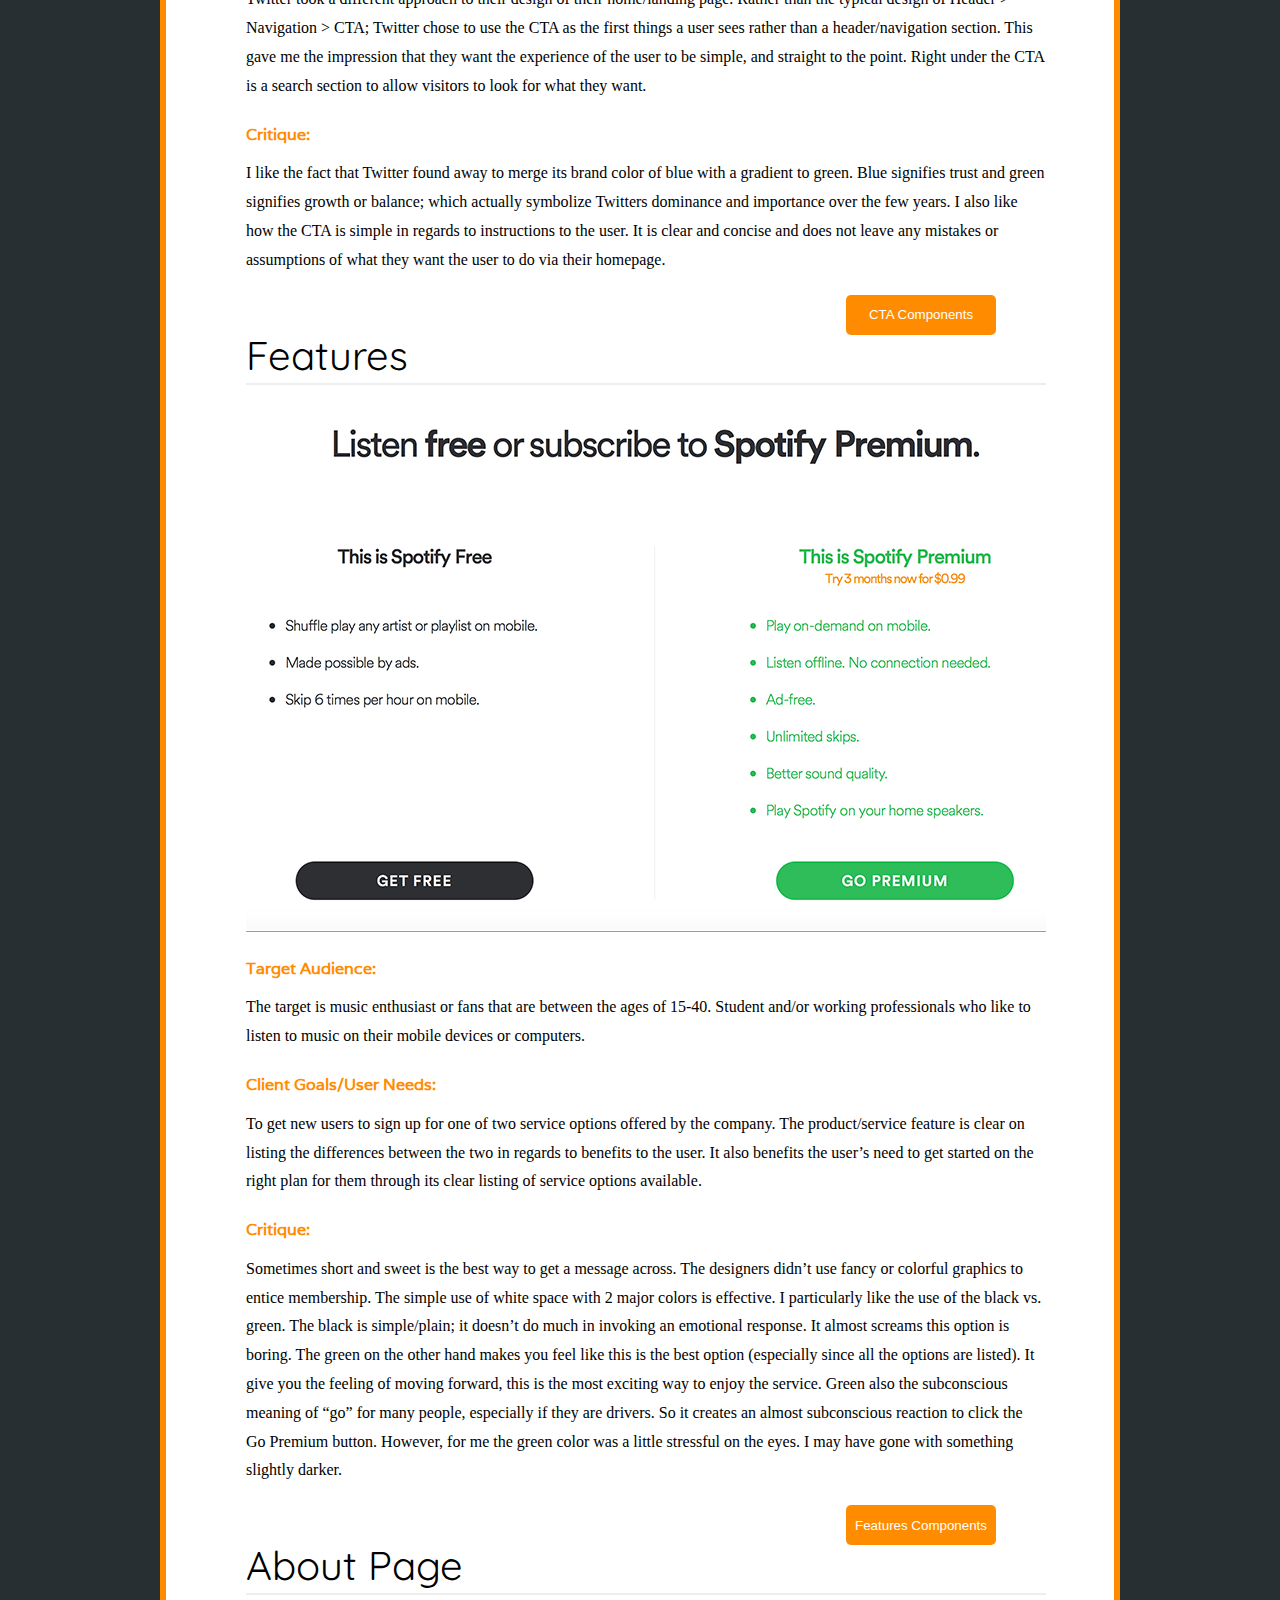
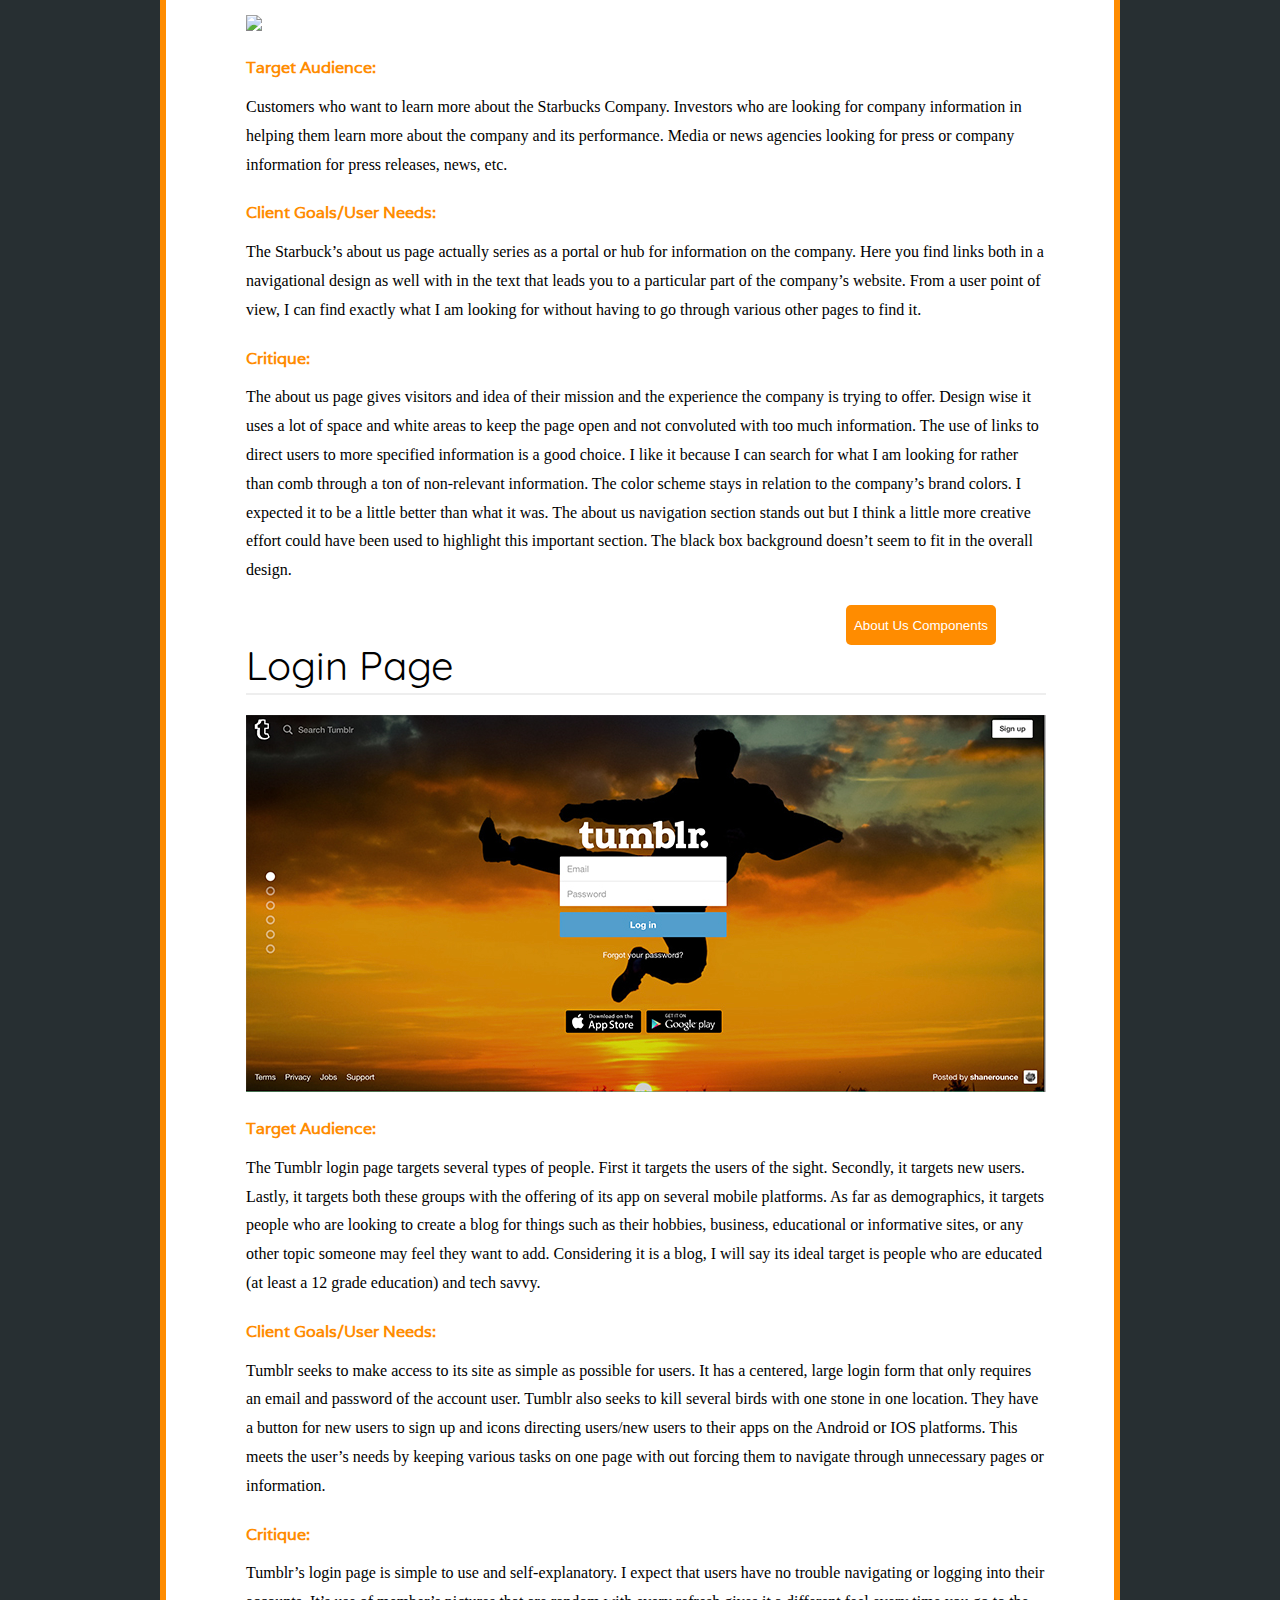
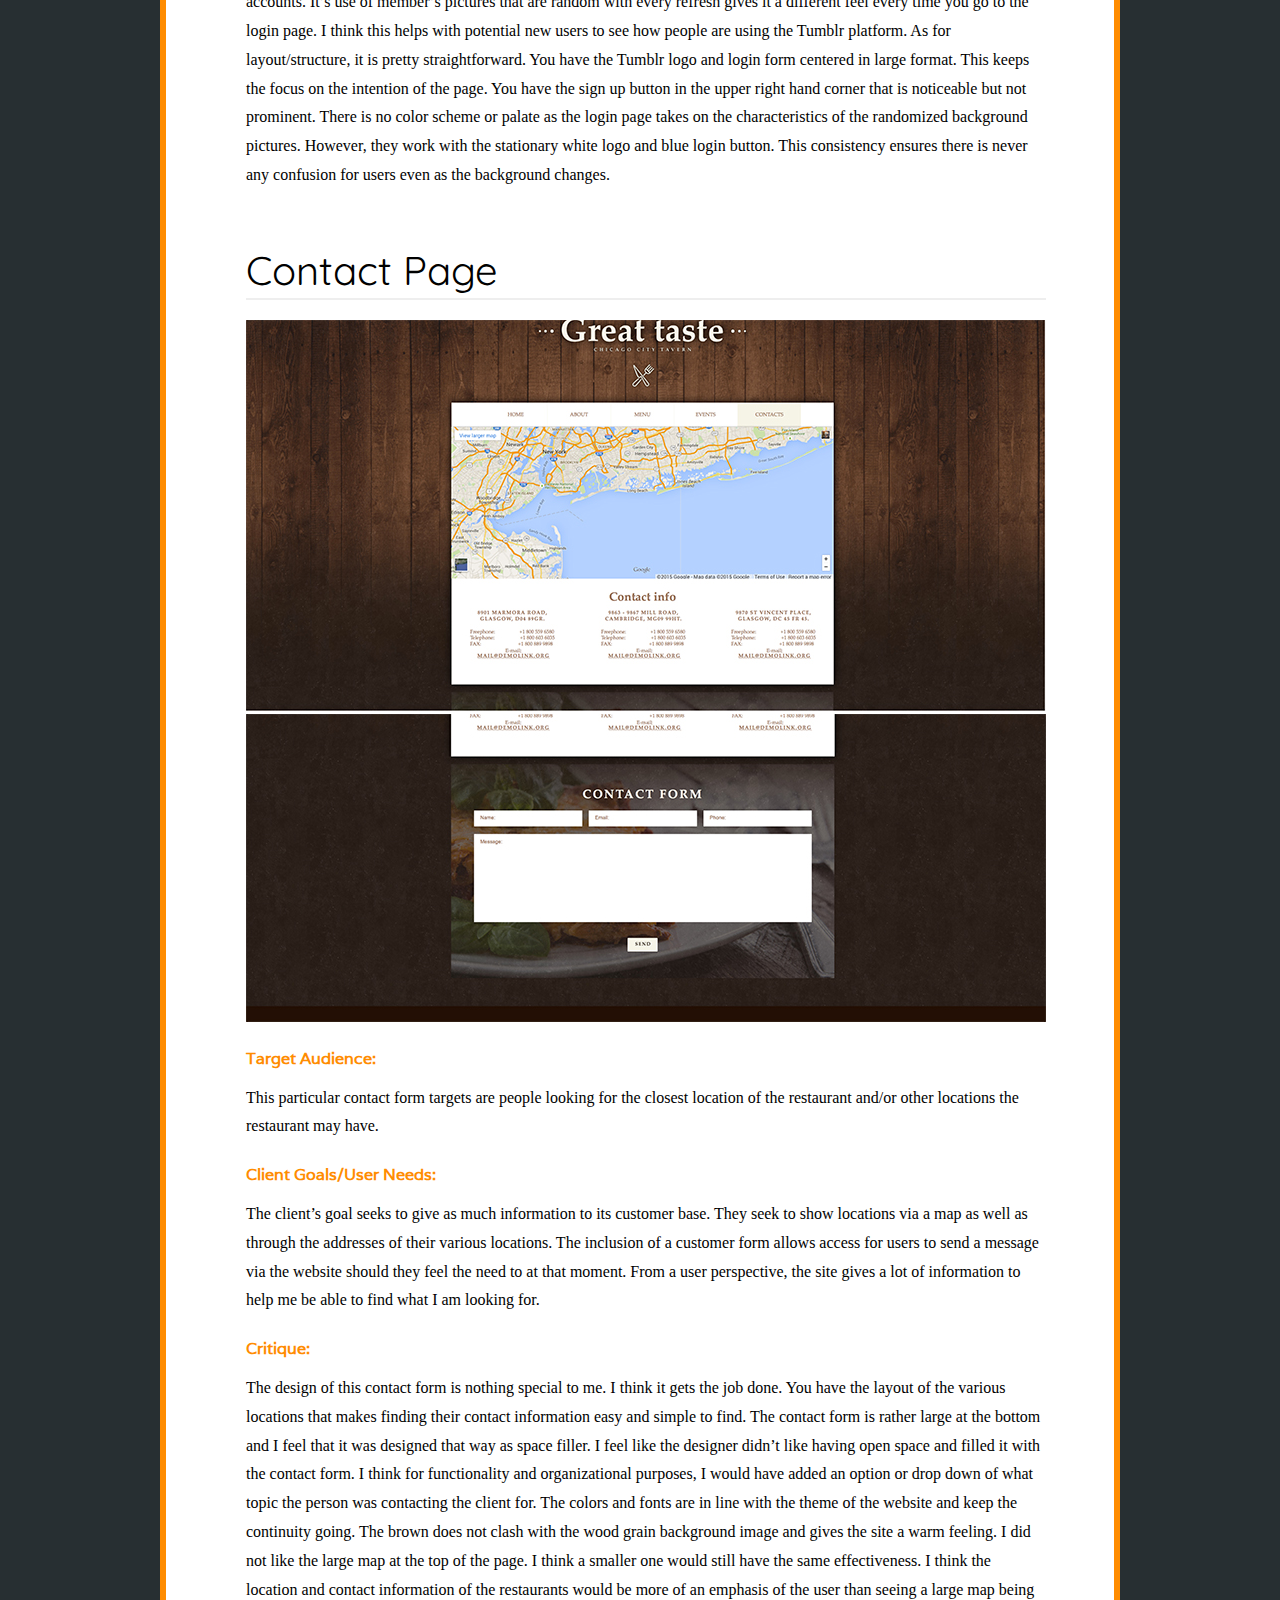
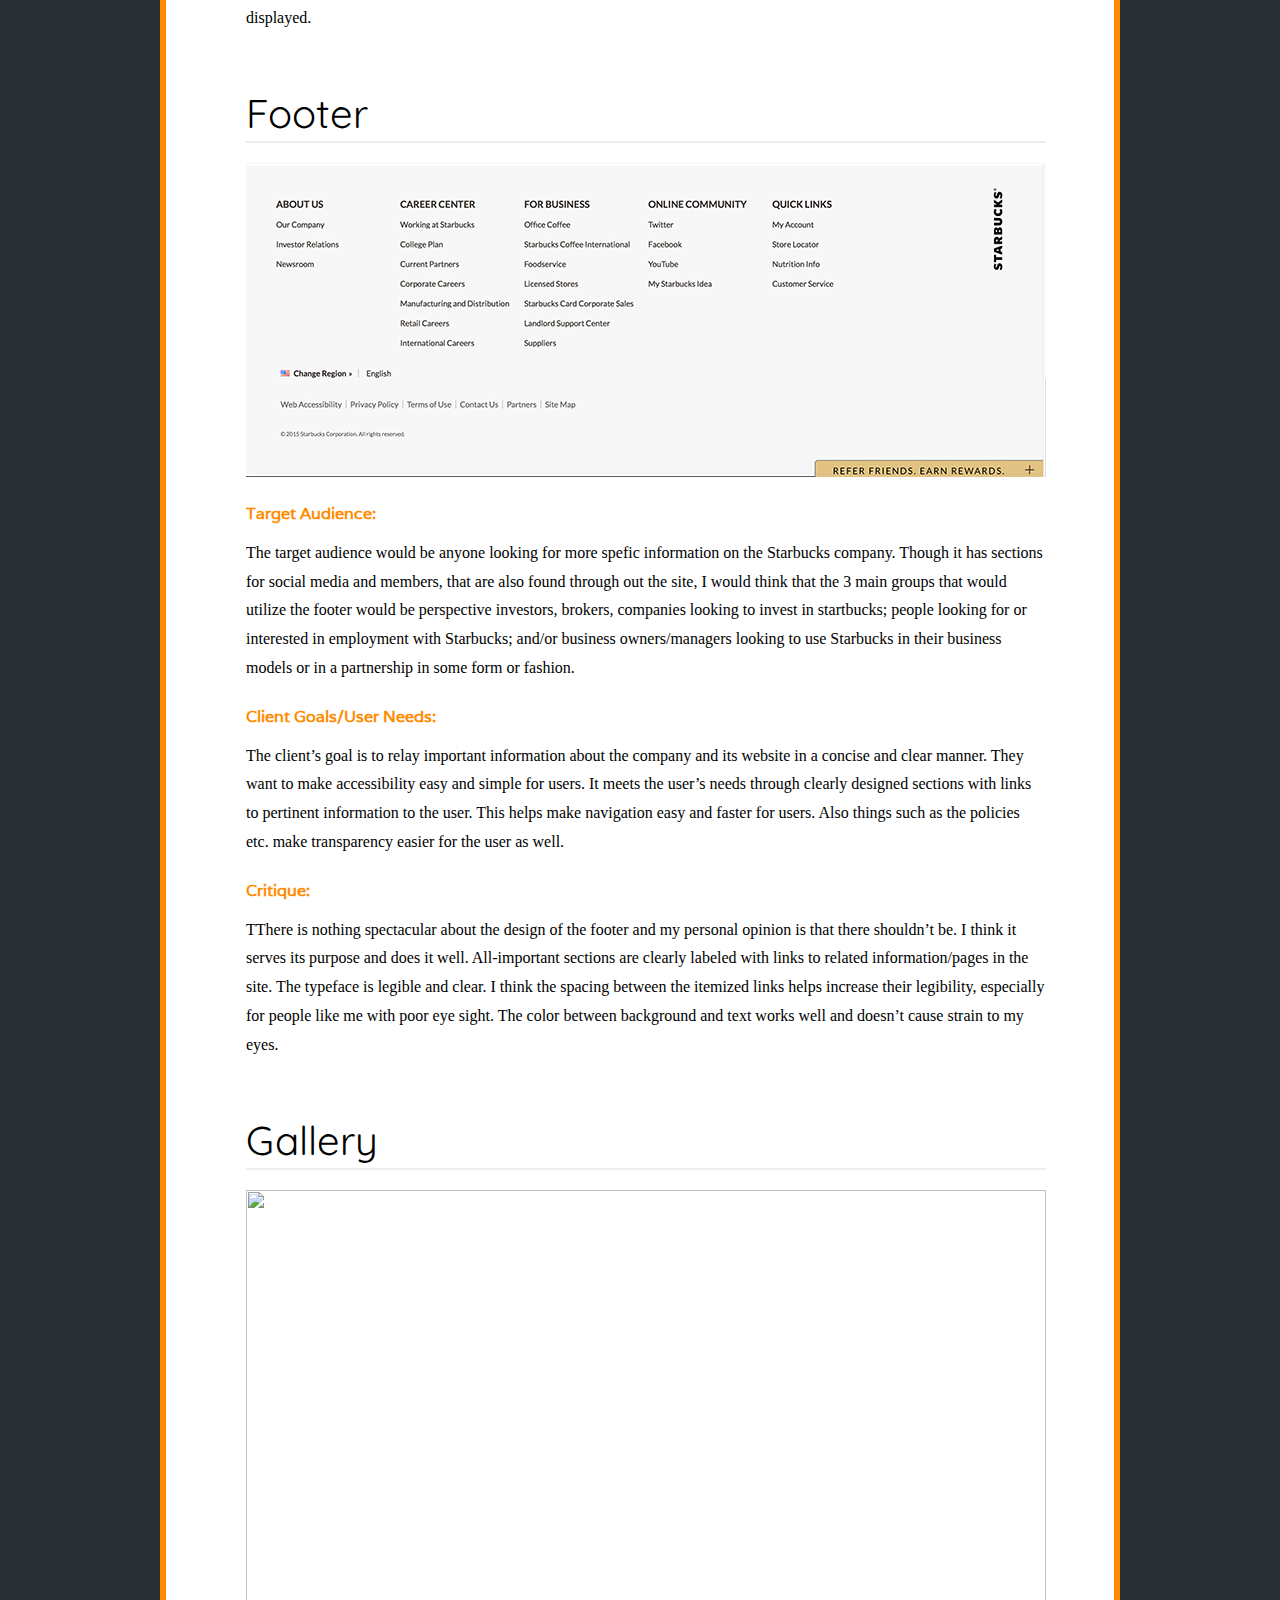
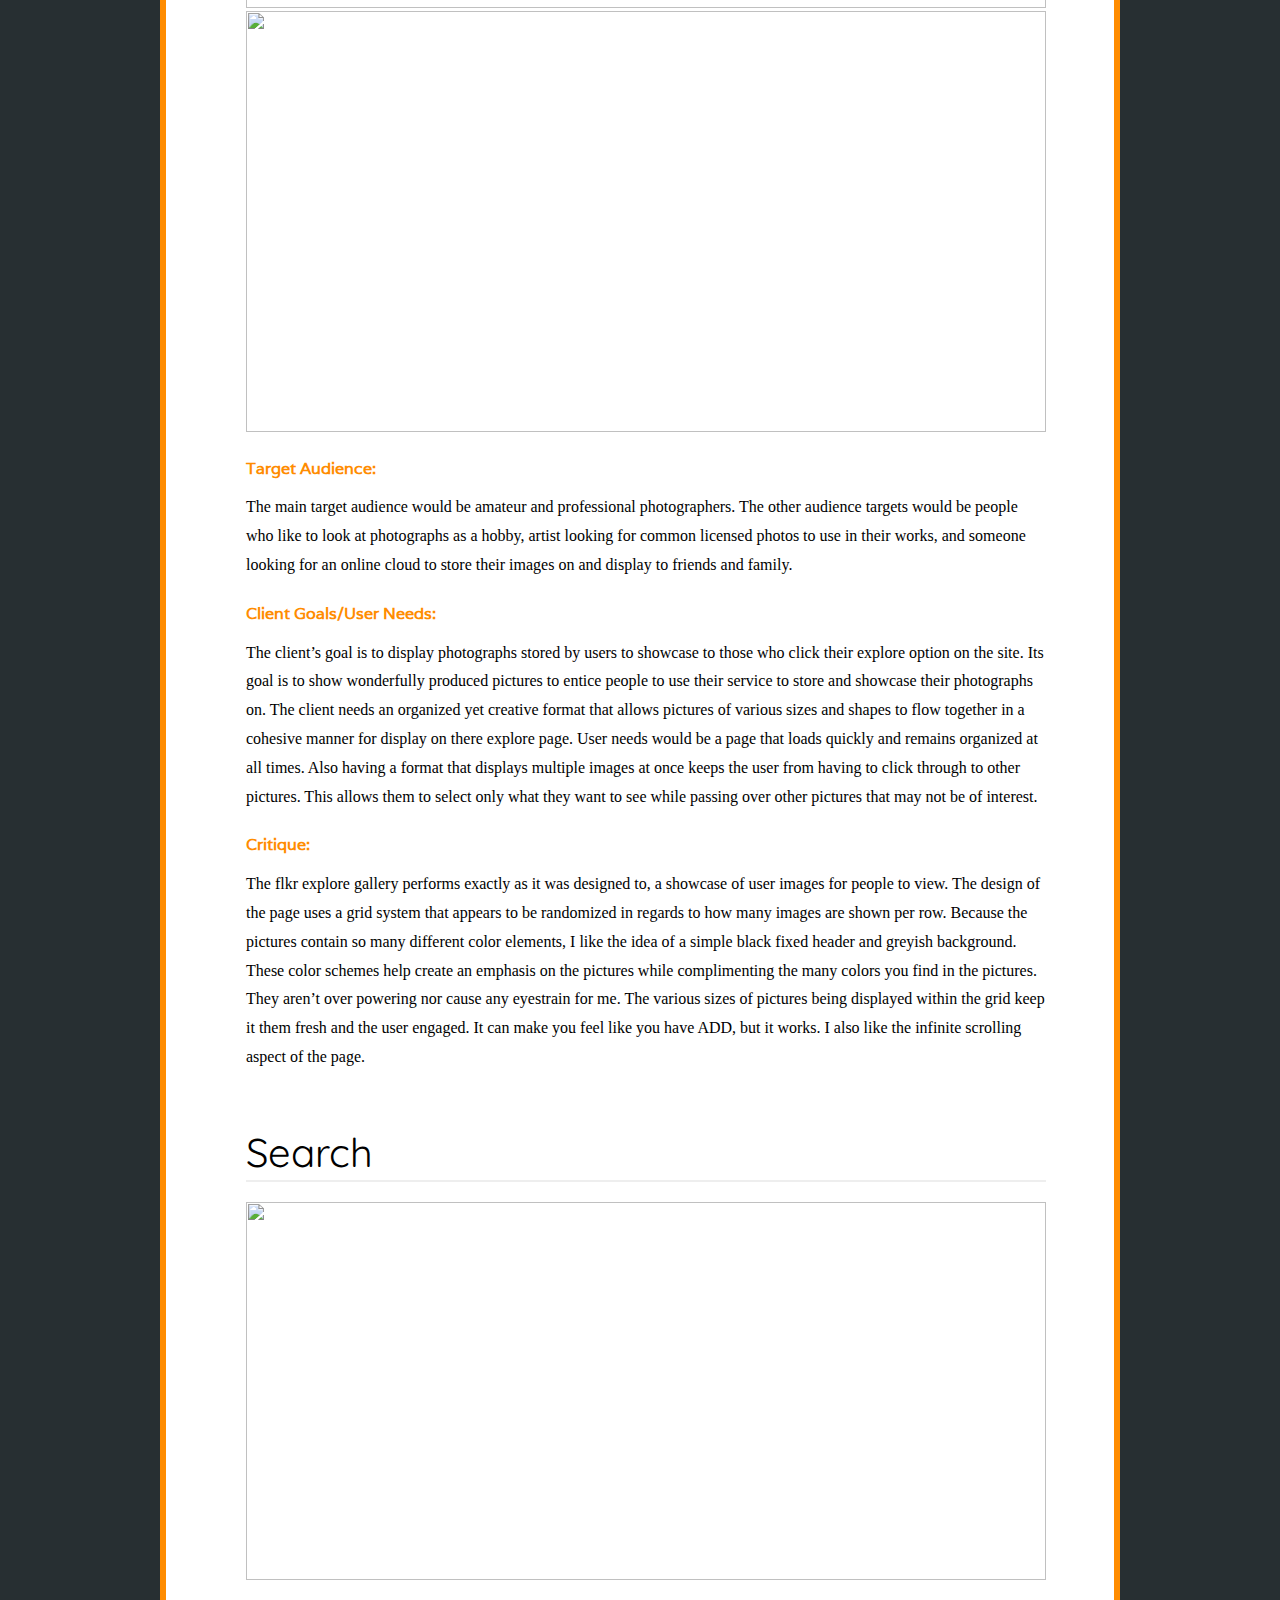
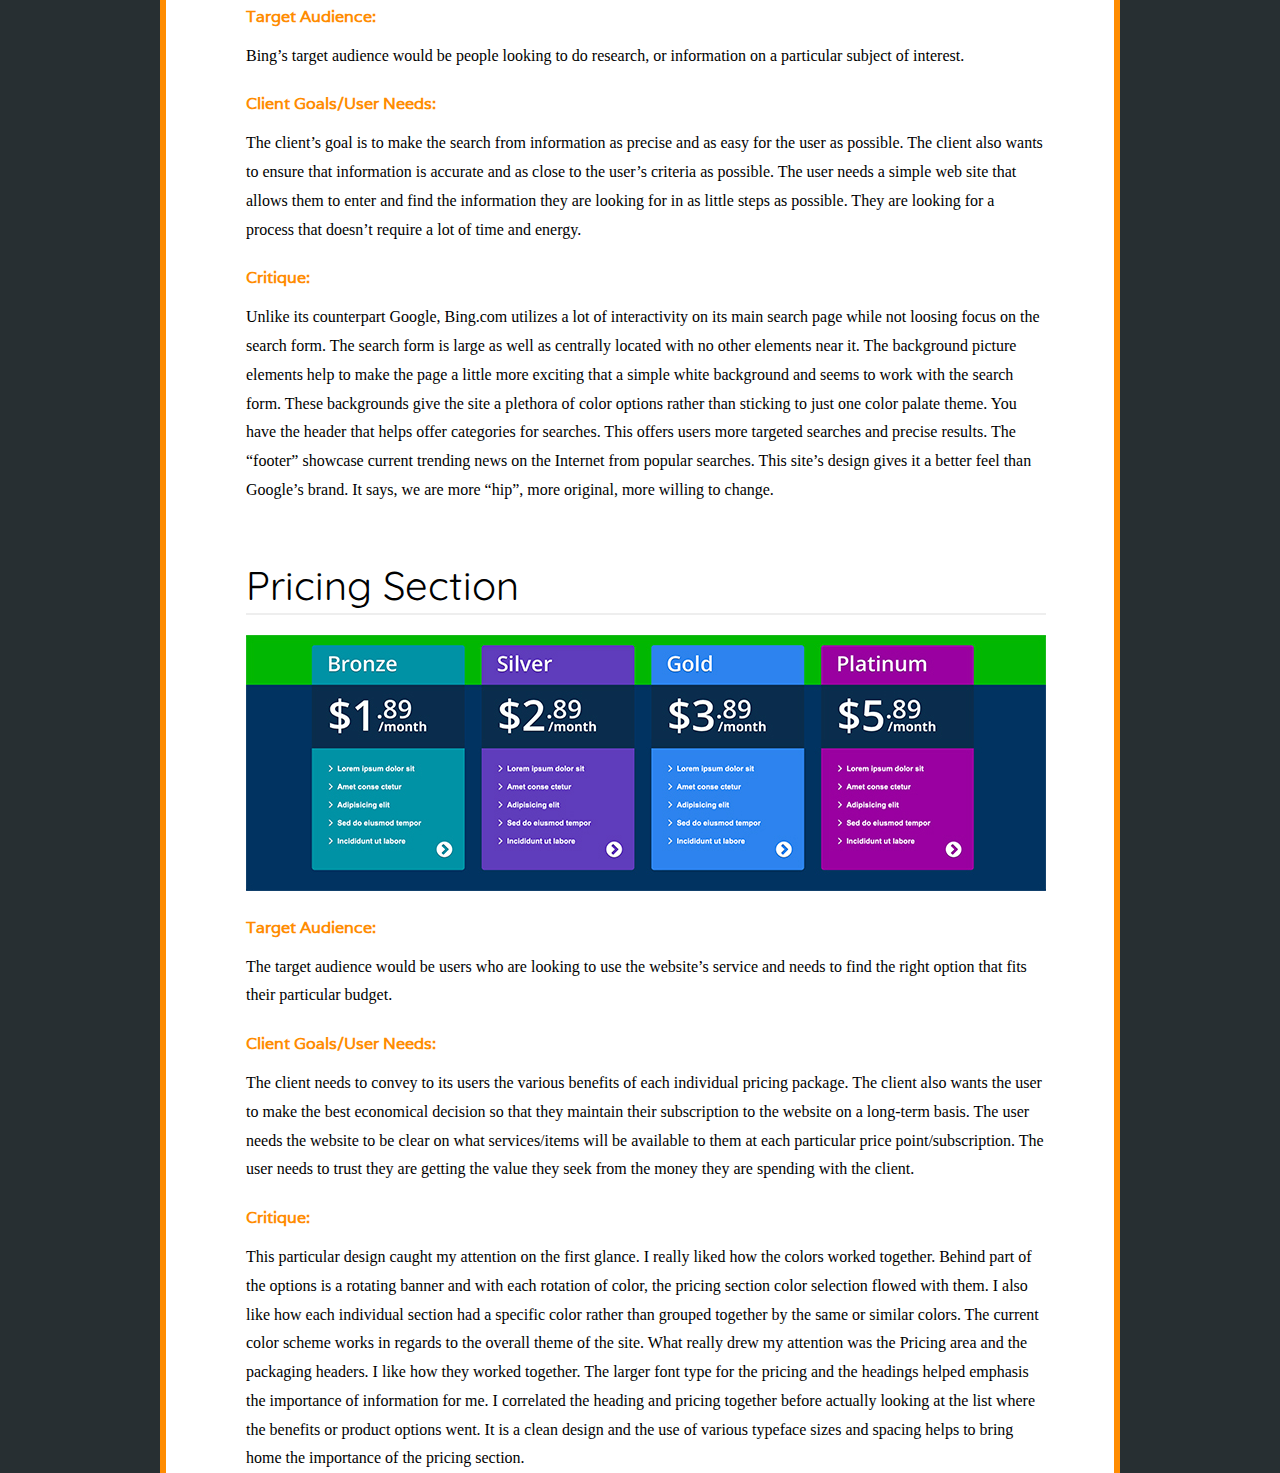
==== commit 016a707e: "Index update" ====
--- a/index.html
+++ b/index.html
@@ -83,7 +83,7 @@
 				<p>The Starbuck’s about us page actually series as a portal or hub for information on the company.  Here you find links both in a navigational design as well with in the text that leads you to a particular part of the company’s website. From a user point of view, I can find exactly what I am looking for without having to go through various other pages to find it. </p>
 				<p class="paragraphTitle">Critique:</p>
 				<p>The about us page gives visitors and idea of their mission and the experience the company is trying to offer. Design wise it uses a lot of space and white areas to keep the page open and not convoluted with too much information. The use of links to direct users to more specified information is a good choice. I like it because I can search for what I am looking for rather than comb through a ton of non-relevant information. The color scheme stays in relation to the company’s brand colors. I expected it to be a little better than what it was.  The about us navigation section stands out but I think a little more creative effort could have been used to highlight this important section. The black box background doesn’t seem to fit in the overall design. </p>
-				<a href="components/4/component.html"><button>Features Components</button></a>
+				<a href="components/4/component.html"><button>About Us Components</button></a>
 			</div>
 		</article>
 		<article>
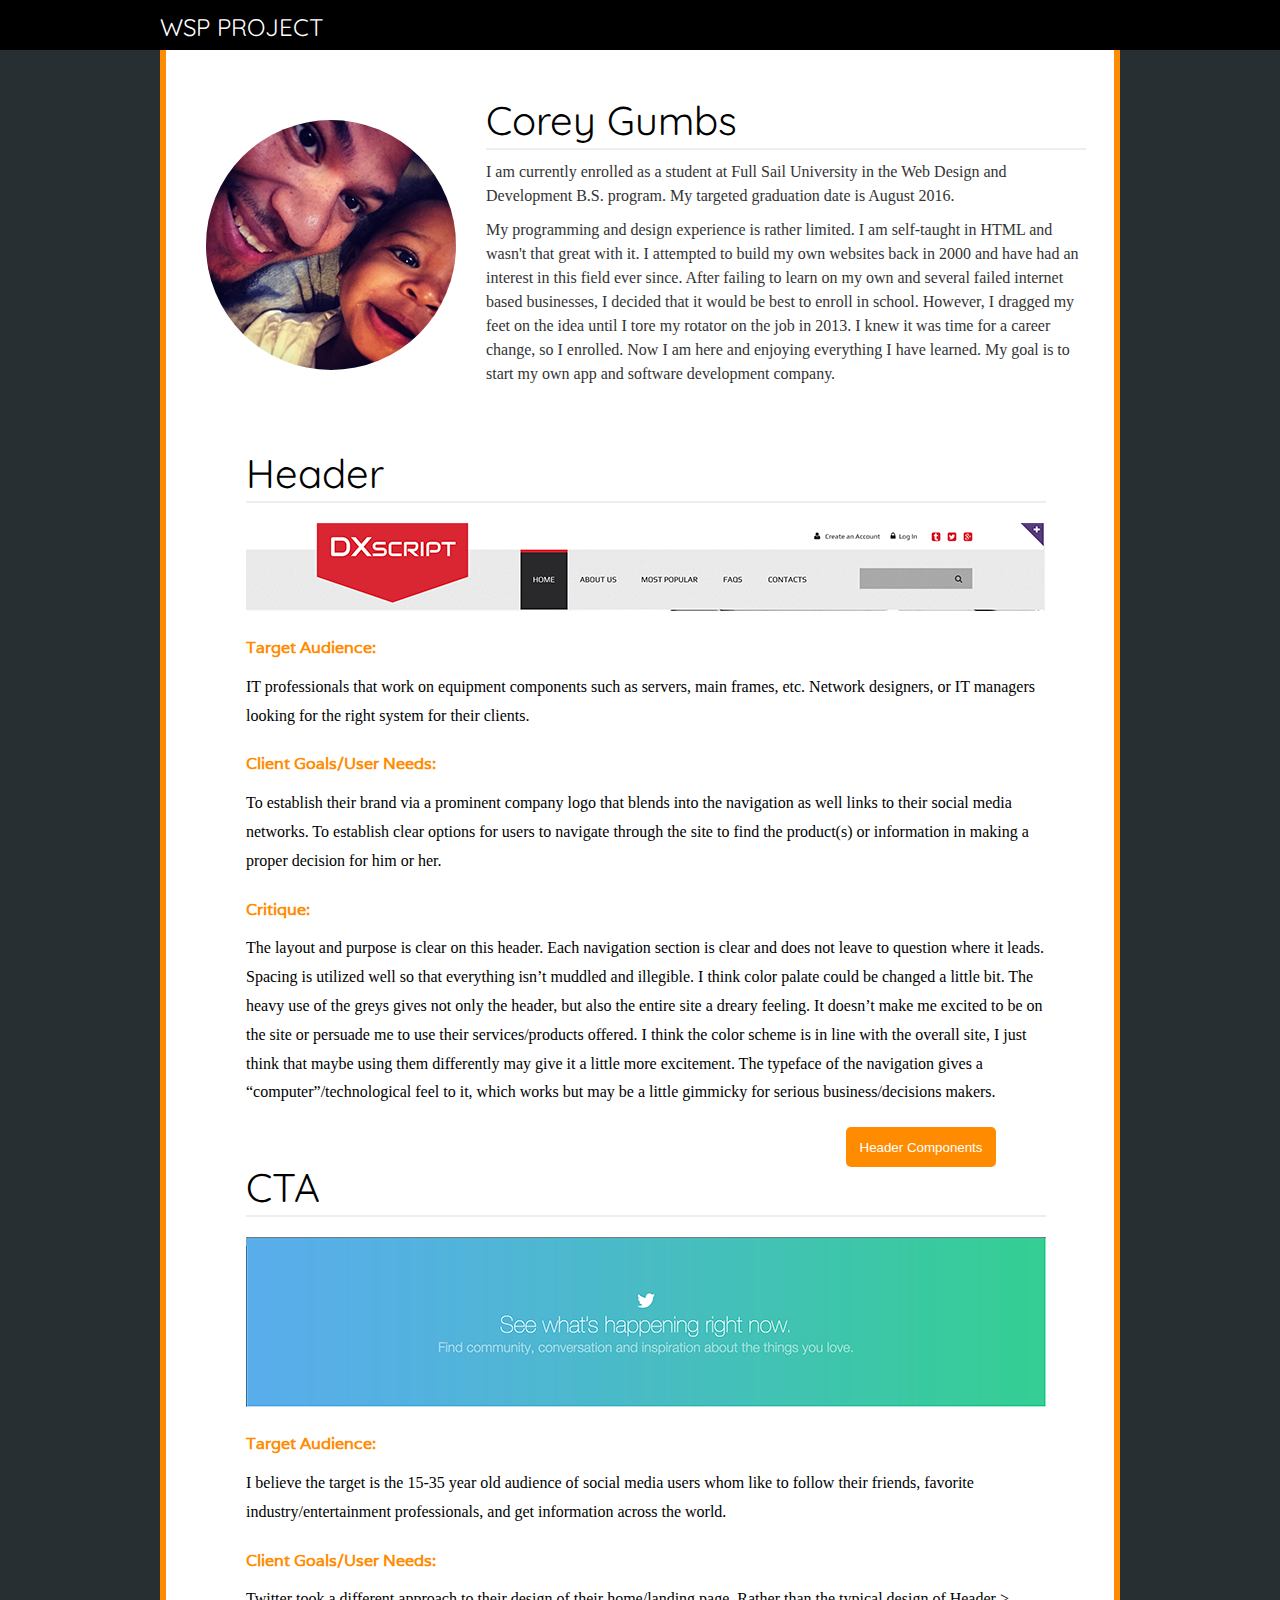
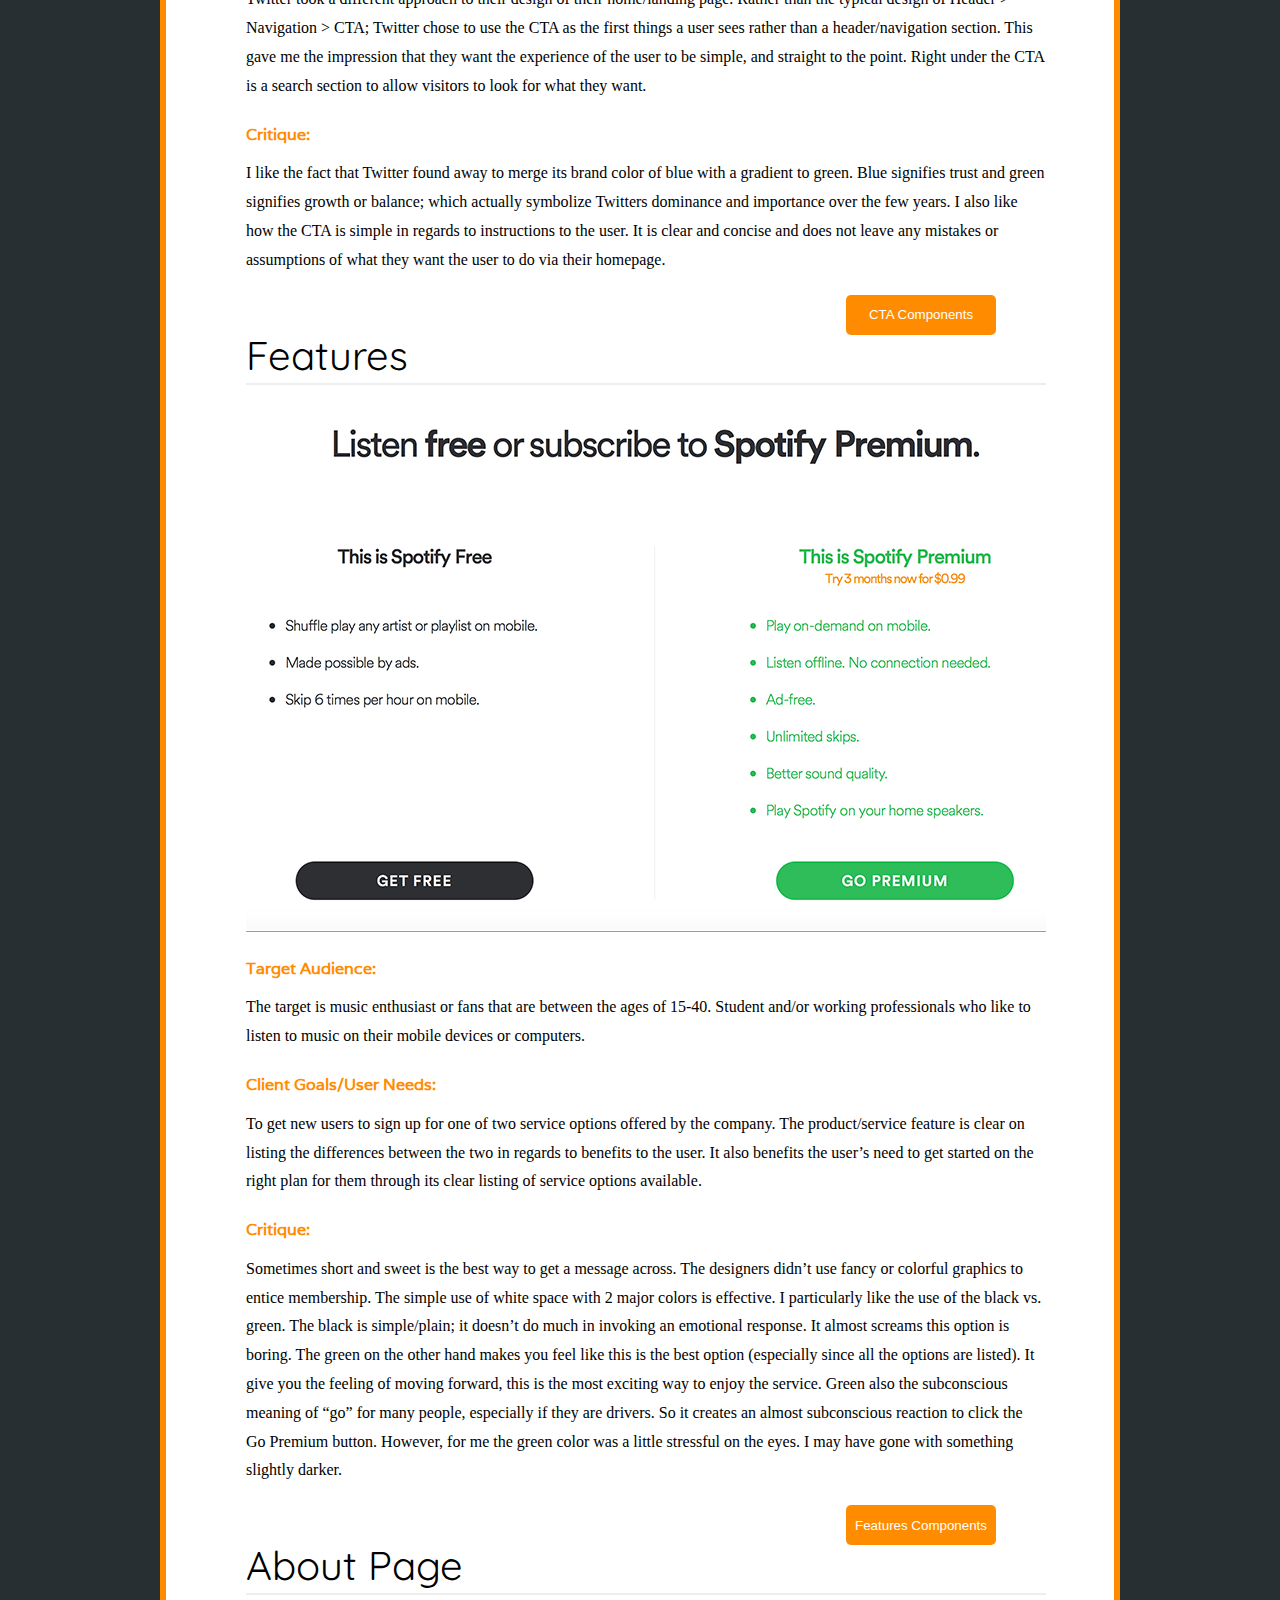
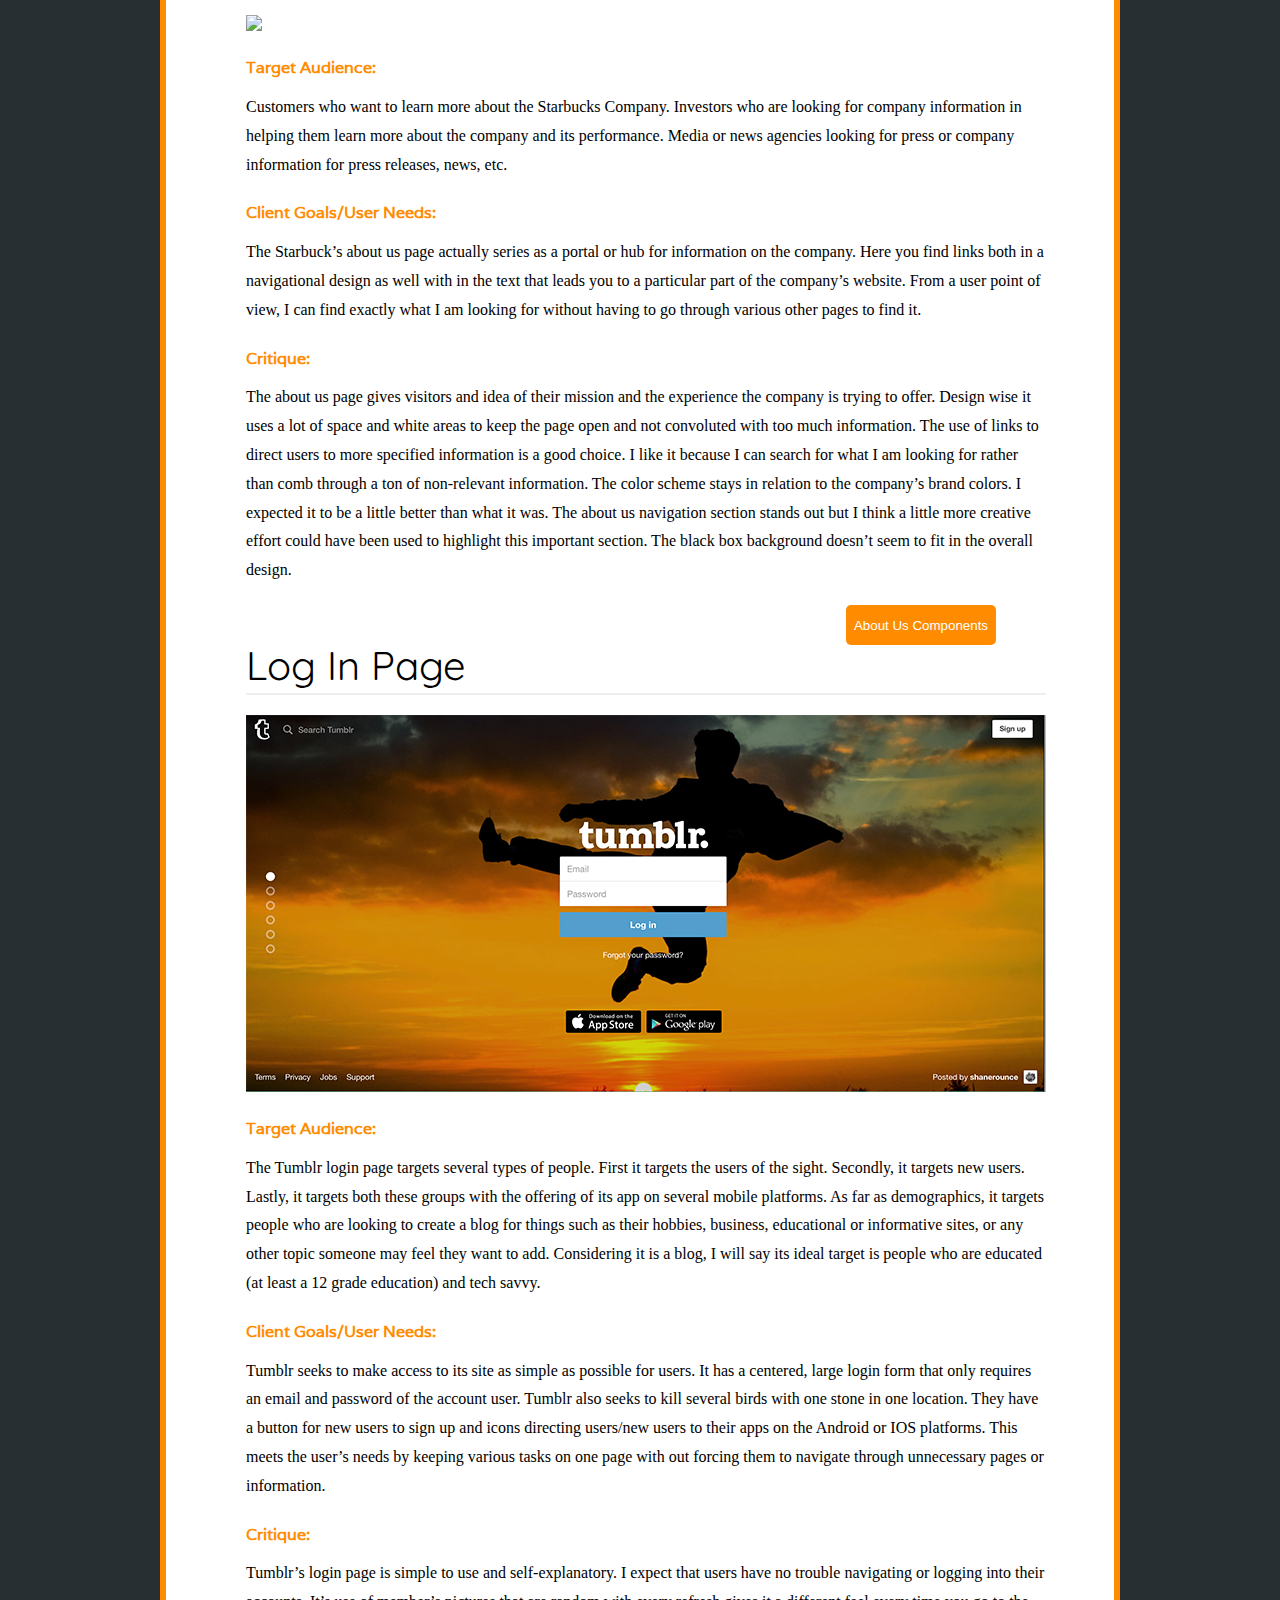
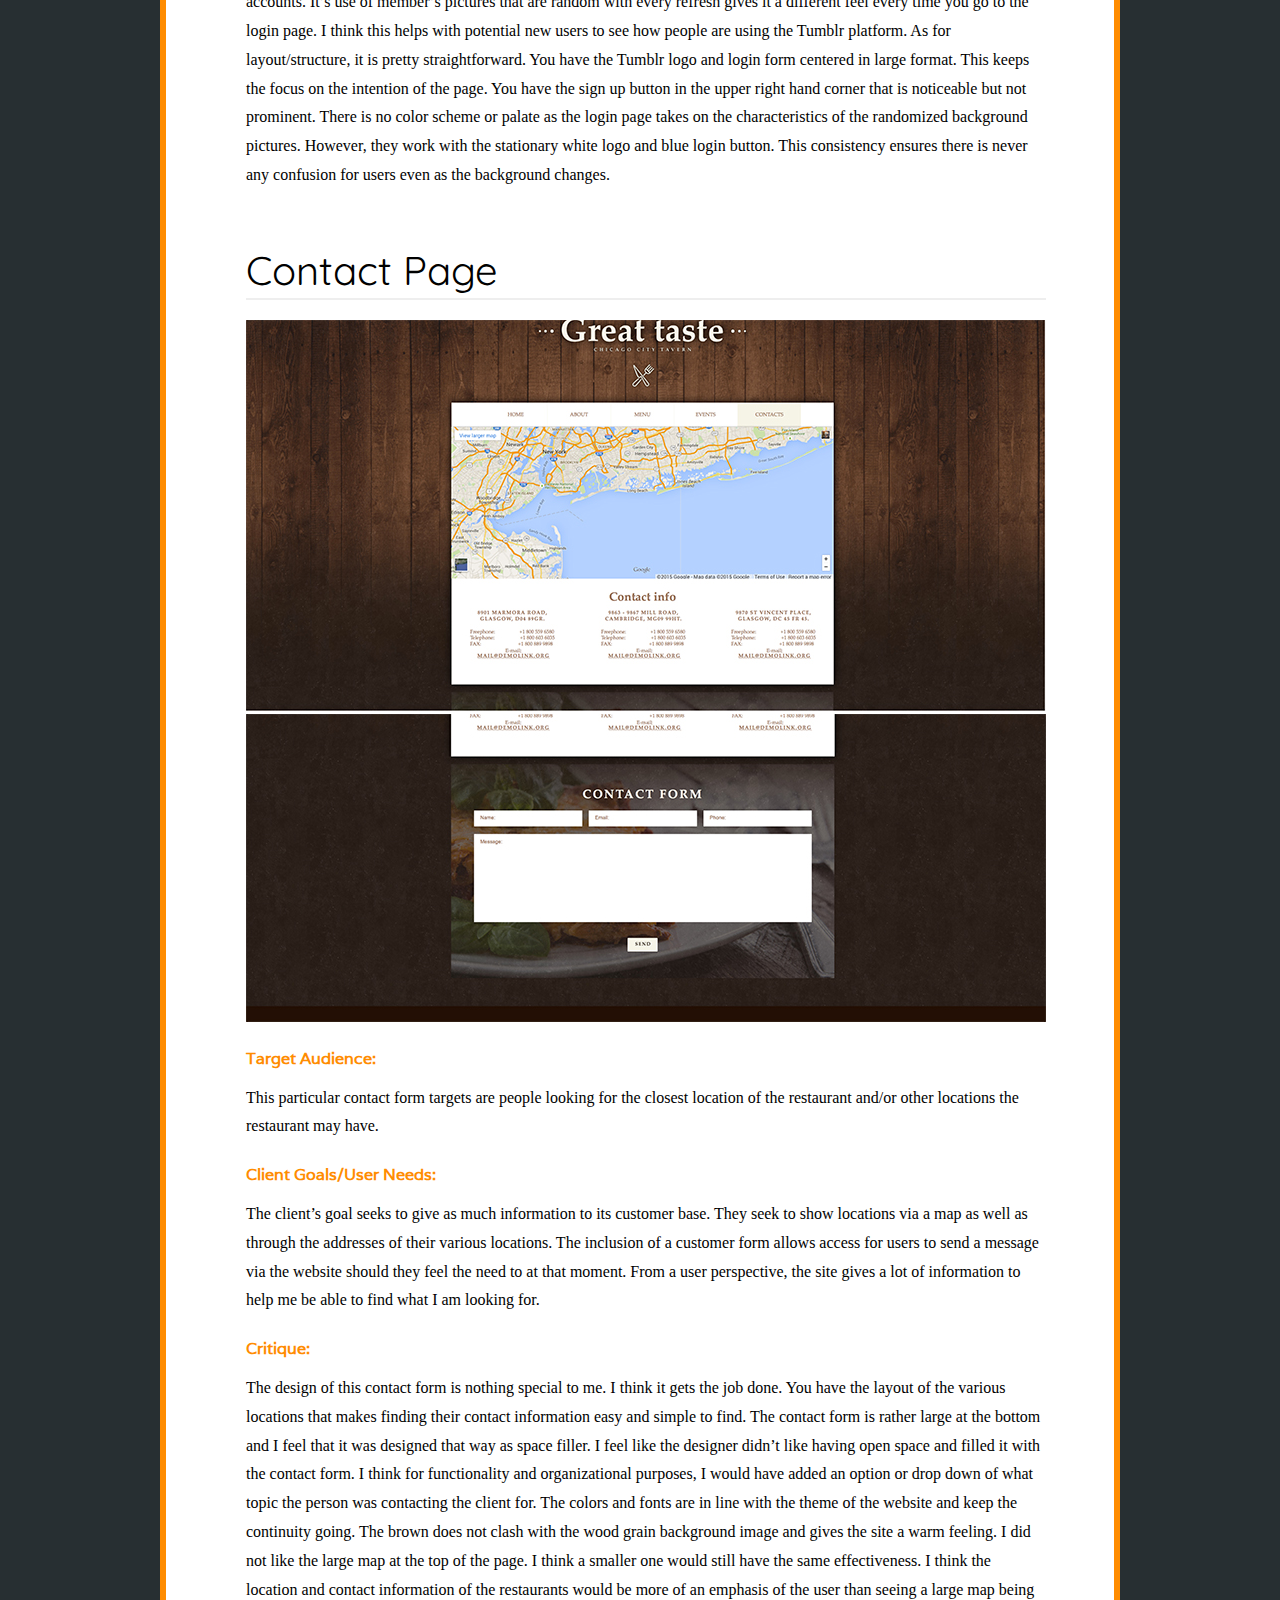
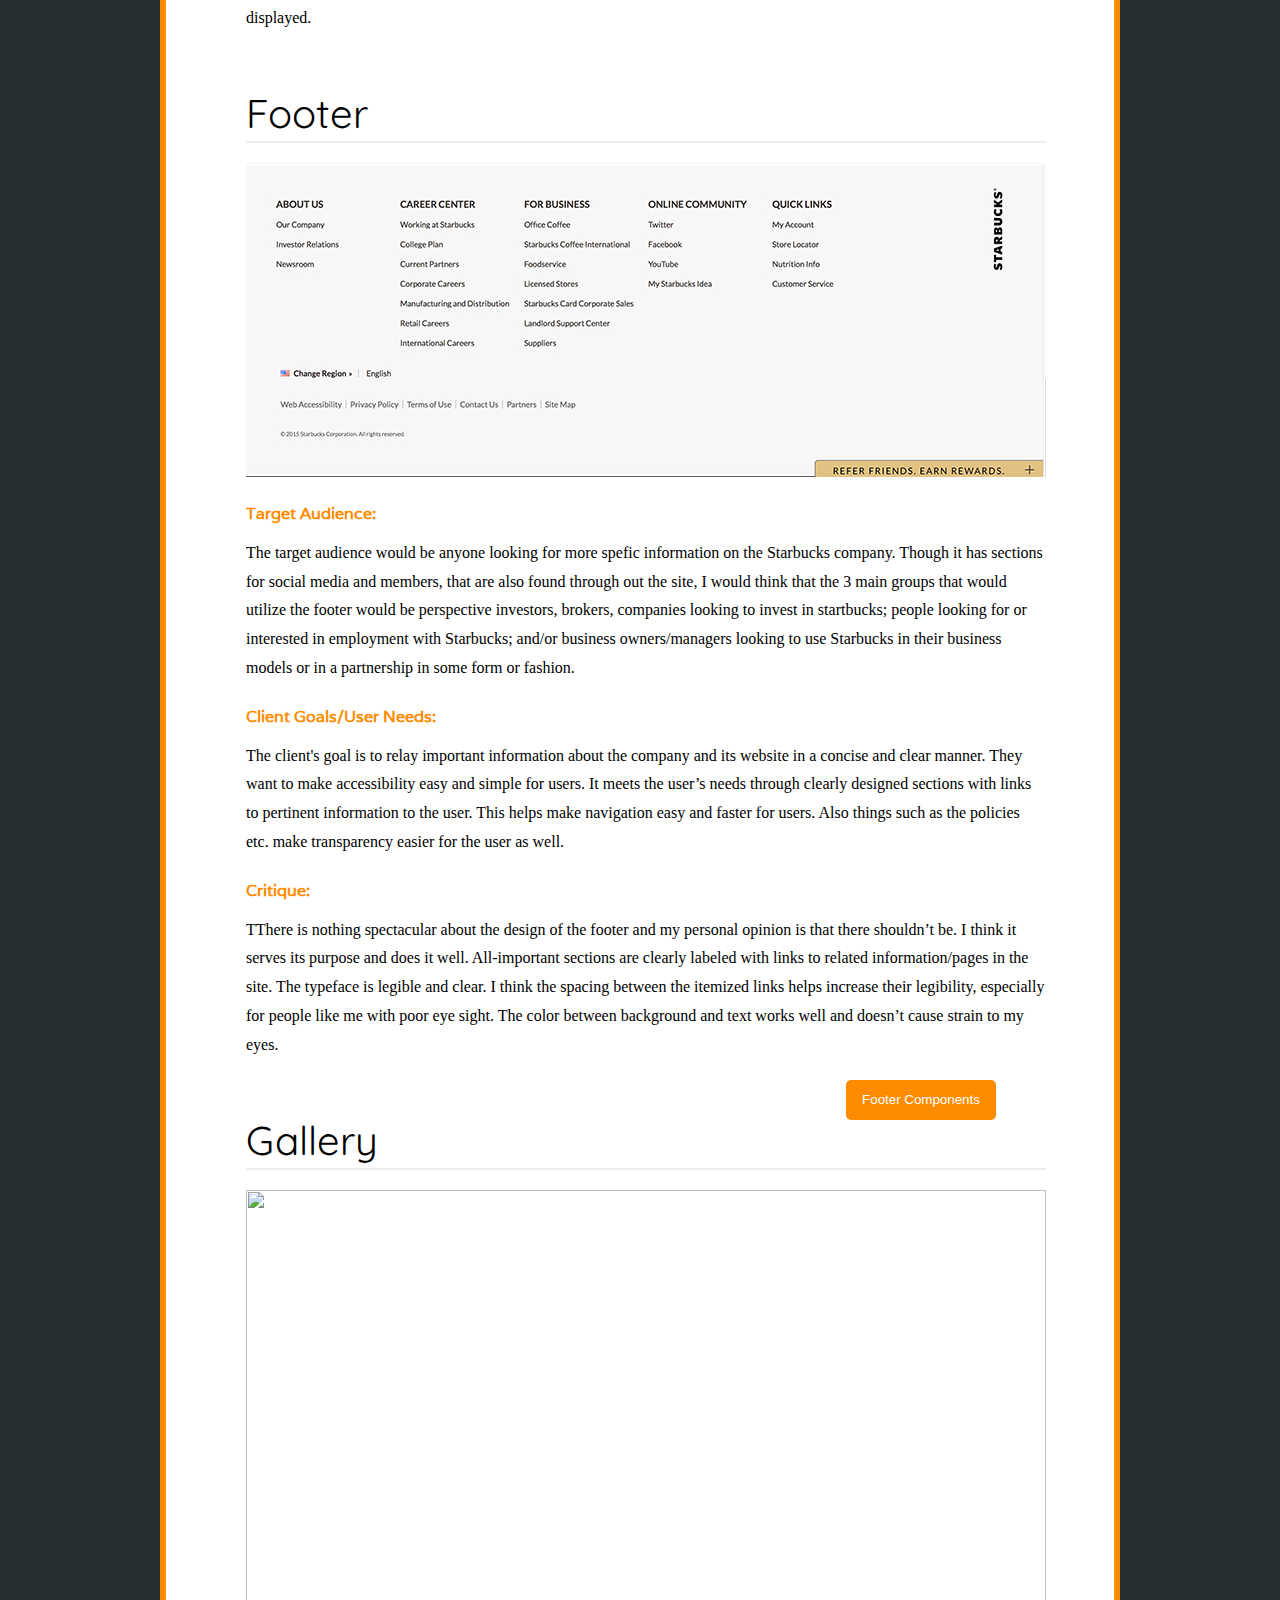
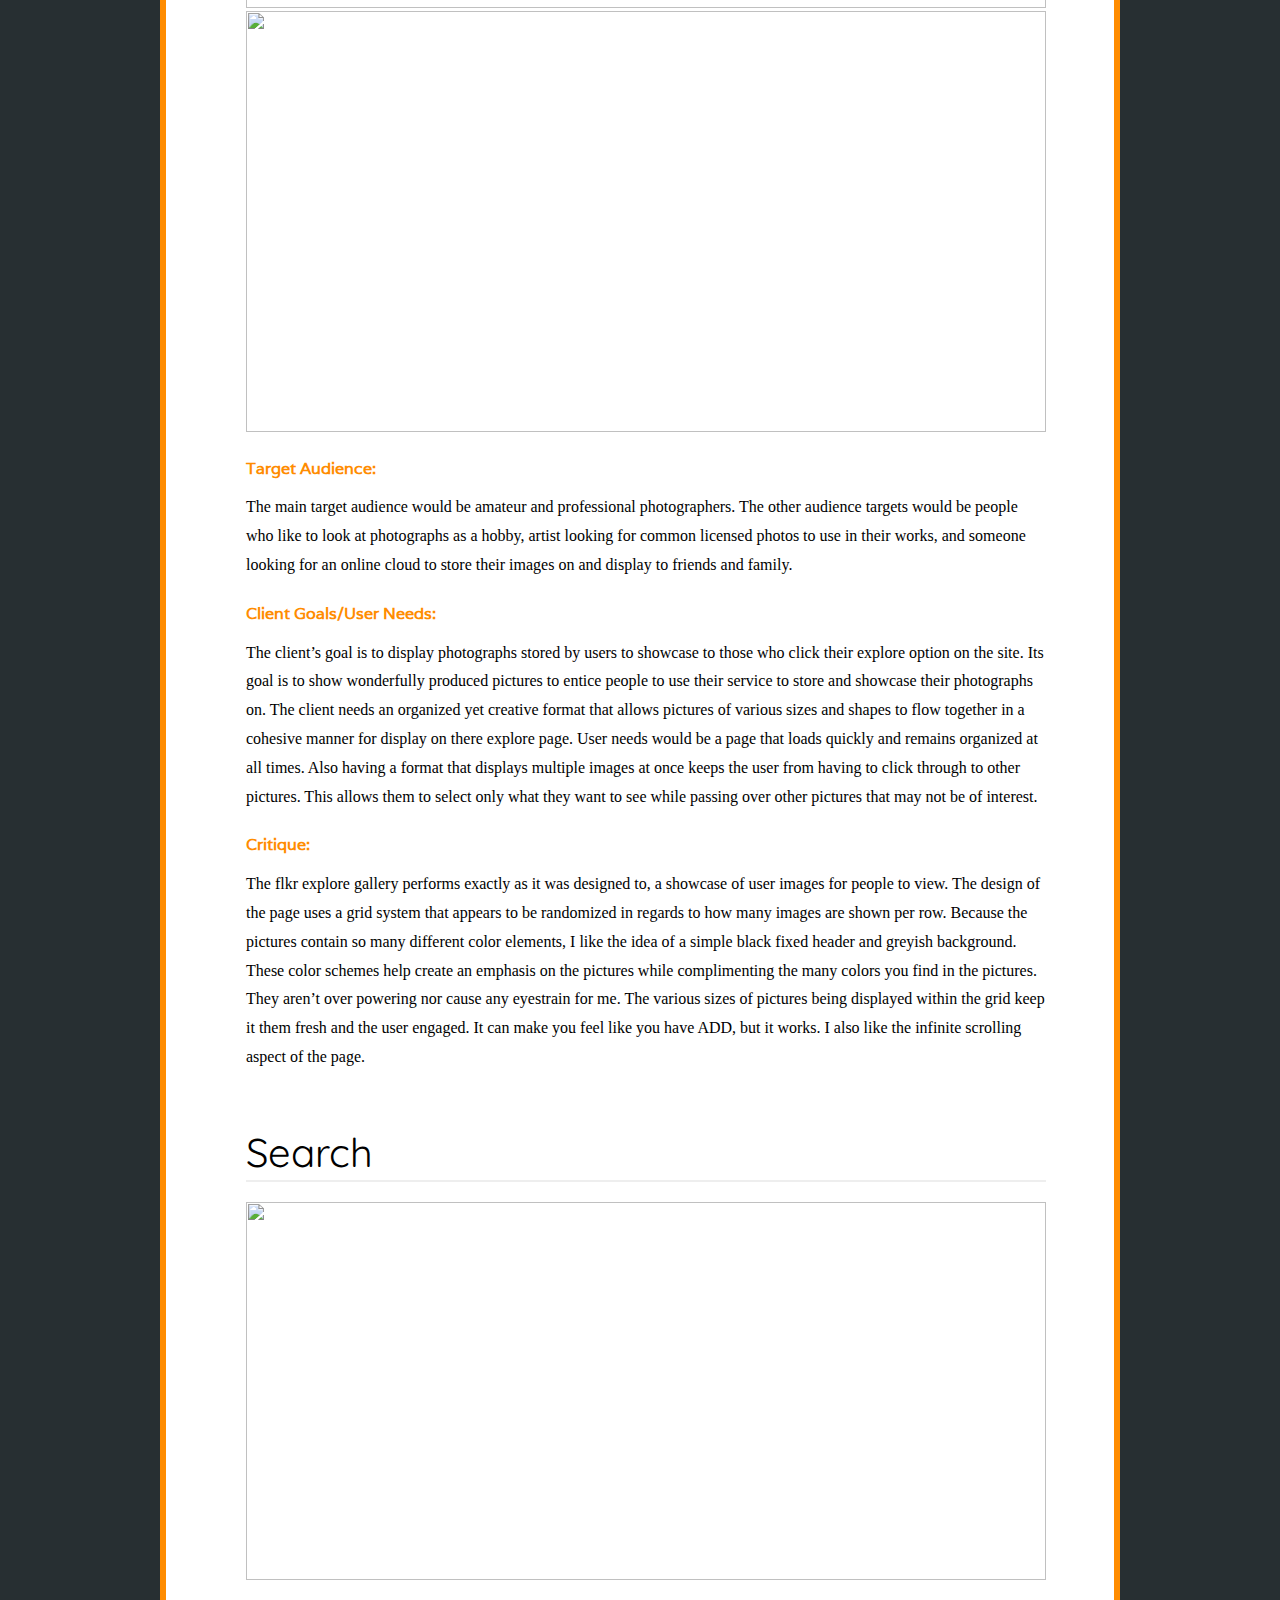
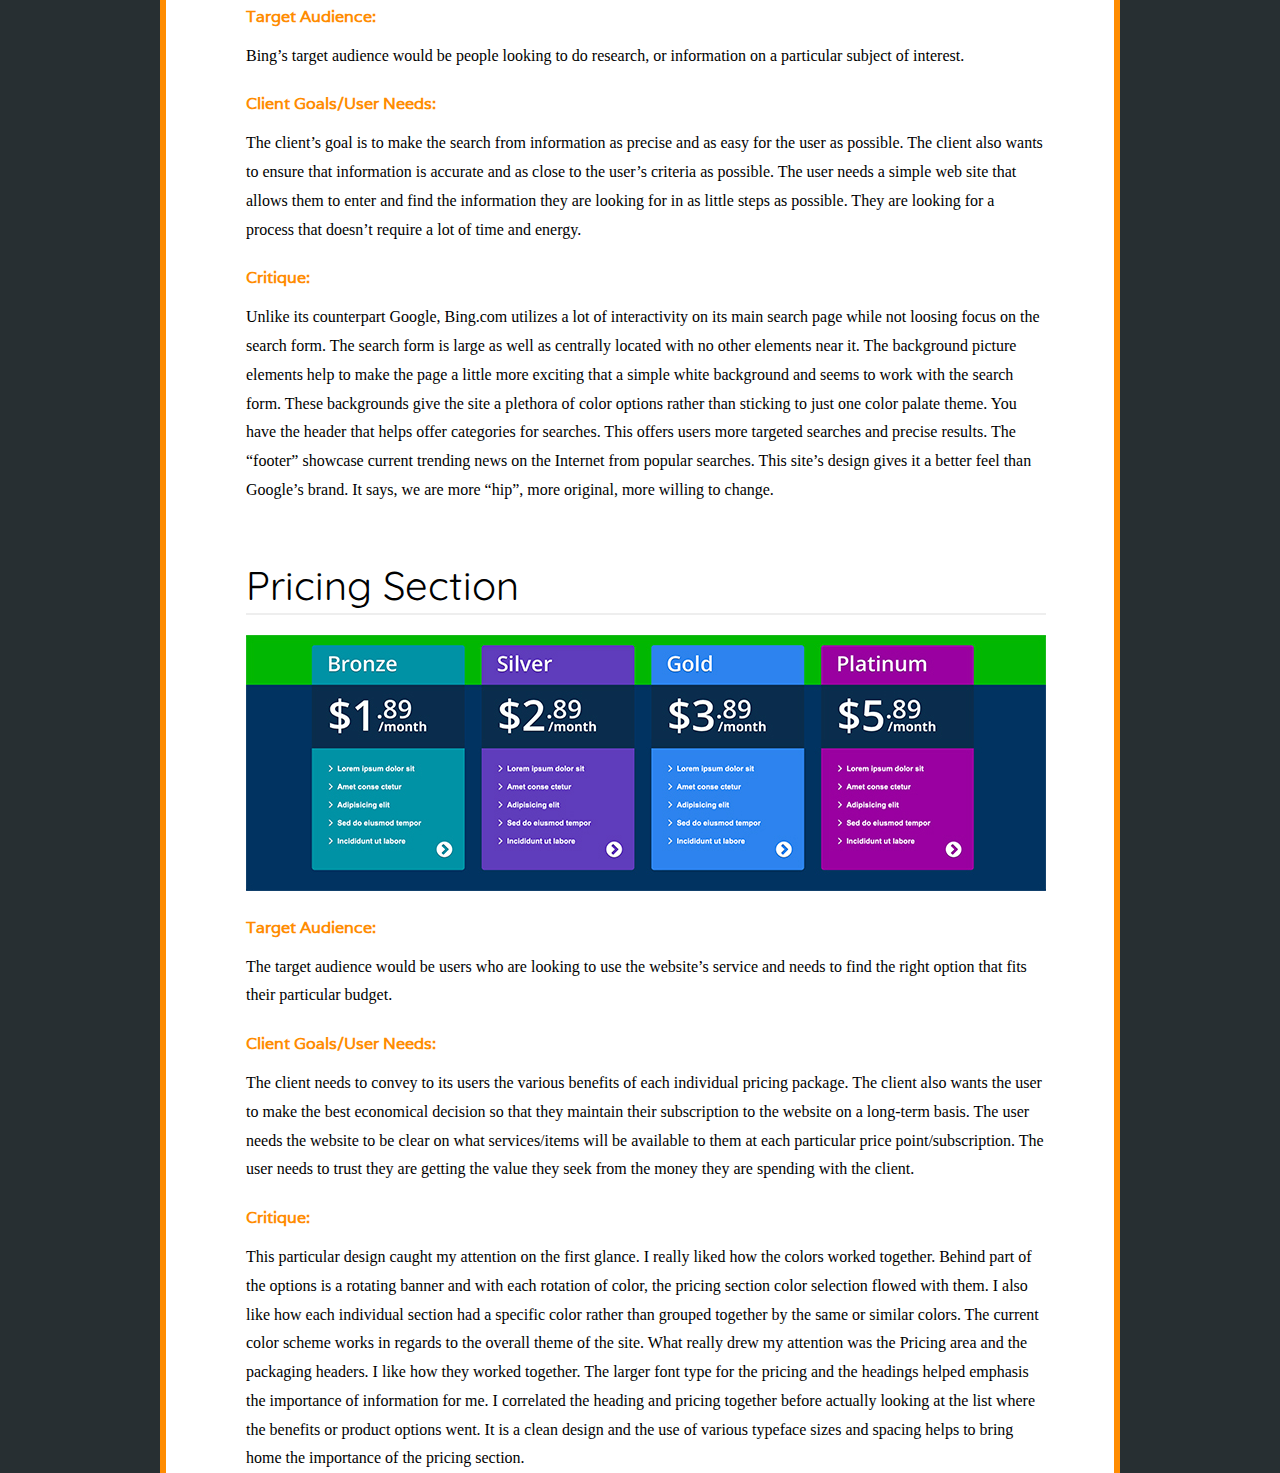
==== commit 5146ba7c: "Updates" ====
--- a/index.html
+++ b/index.html
@@ -88,7 +88,7 @@
 		</article>
 		<article>
 			<div>			
-				<h1>Login Page</h1>
+				<h1>Log In Page</h1>
 				<hr>
 				<img src="images/tumblerlogin.jpg">
 				<p class="paragraphTitle">Target Audience:</p>
@@ -121,9 +121,10 @@
 				<p class="paragraphTitle">Target Audience:</p>
 				<p>The target audience would be anyone looking for more spefic information on the Starbucks company. Though it has sections for social media and members, that are also found through out the site, I would think that the 3 main groups that would utilize the footer would be perspective investors, brokers, companies looking to invest in startbucks; people looking for or interested in employment with Starbucks; and/or business owners/managers looking to use Starbucks in their business models or in a partnership in some form or fashion. </p>
 				<p class="paragraphTitle">Client Goals/User Needs:</p>
-				<p>The client’s goal is to relay important information about the company and its website in a concise and clear manner. They want to make accessibility easy and simple for users.  It meets the user’s needs through clearly designed sections with links to pertinent information to the user. This helps make navigation easy and faster for users.  Also things such as the policies etc. make transparency easier for the user as well. </p>
+				<p>The client's goal is to relay important information about the company and its website in a concise and clear manner. They want to make accessibility easy and simple for users.  It meets the user’s needs through clearly designed sections with links to pertinent information to the user. This helps make navigation easy and faster for users.  Also things such as the policies etc. make transparency easier for the user as well. </p>
 				<p class="paragraphTitle">Critique:</p>
 				<p>TThere is nothing spectacular about the design of the footer and my personal opinion is that there shouldn’t be.   I think it serves its purpose and does it well. All-important sections are clearly labeled with links to related information/pages in the site.  The typeface is legible and clear. I think the spacing between the itemized links helps increase their legibility, especially for people like me with poor eye sight.  The color between background and text works well and doesn’t cause strain to my eyes.</p>
+				<a href="components/7/component.html"><button>Footer Components</button></a>
 			</div>
 		</article>
 		<article>
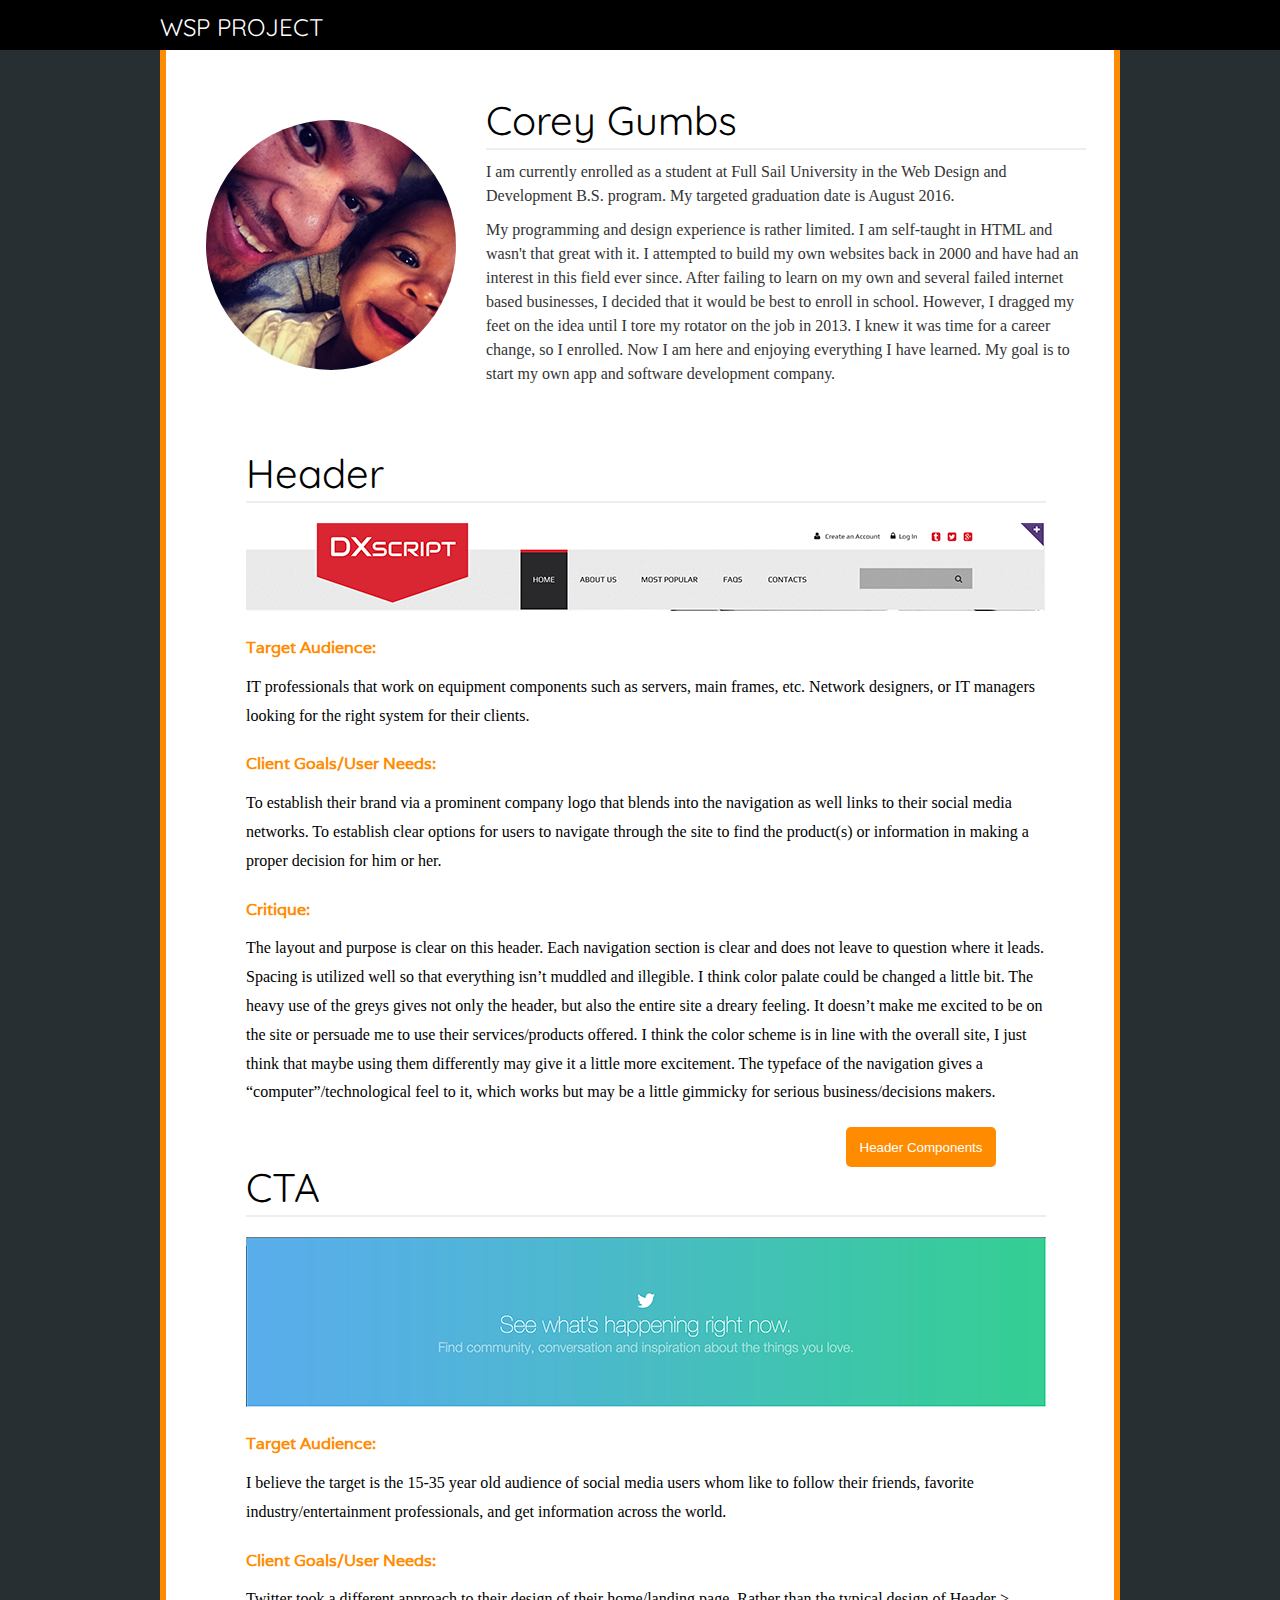
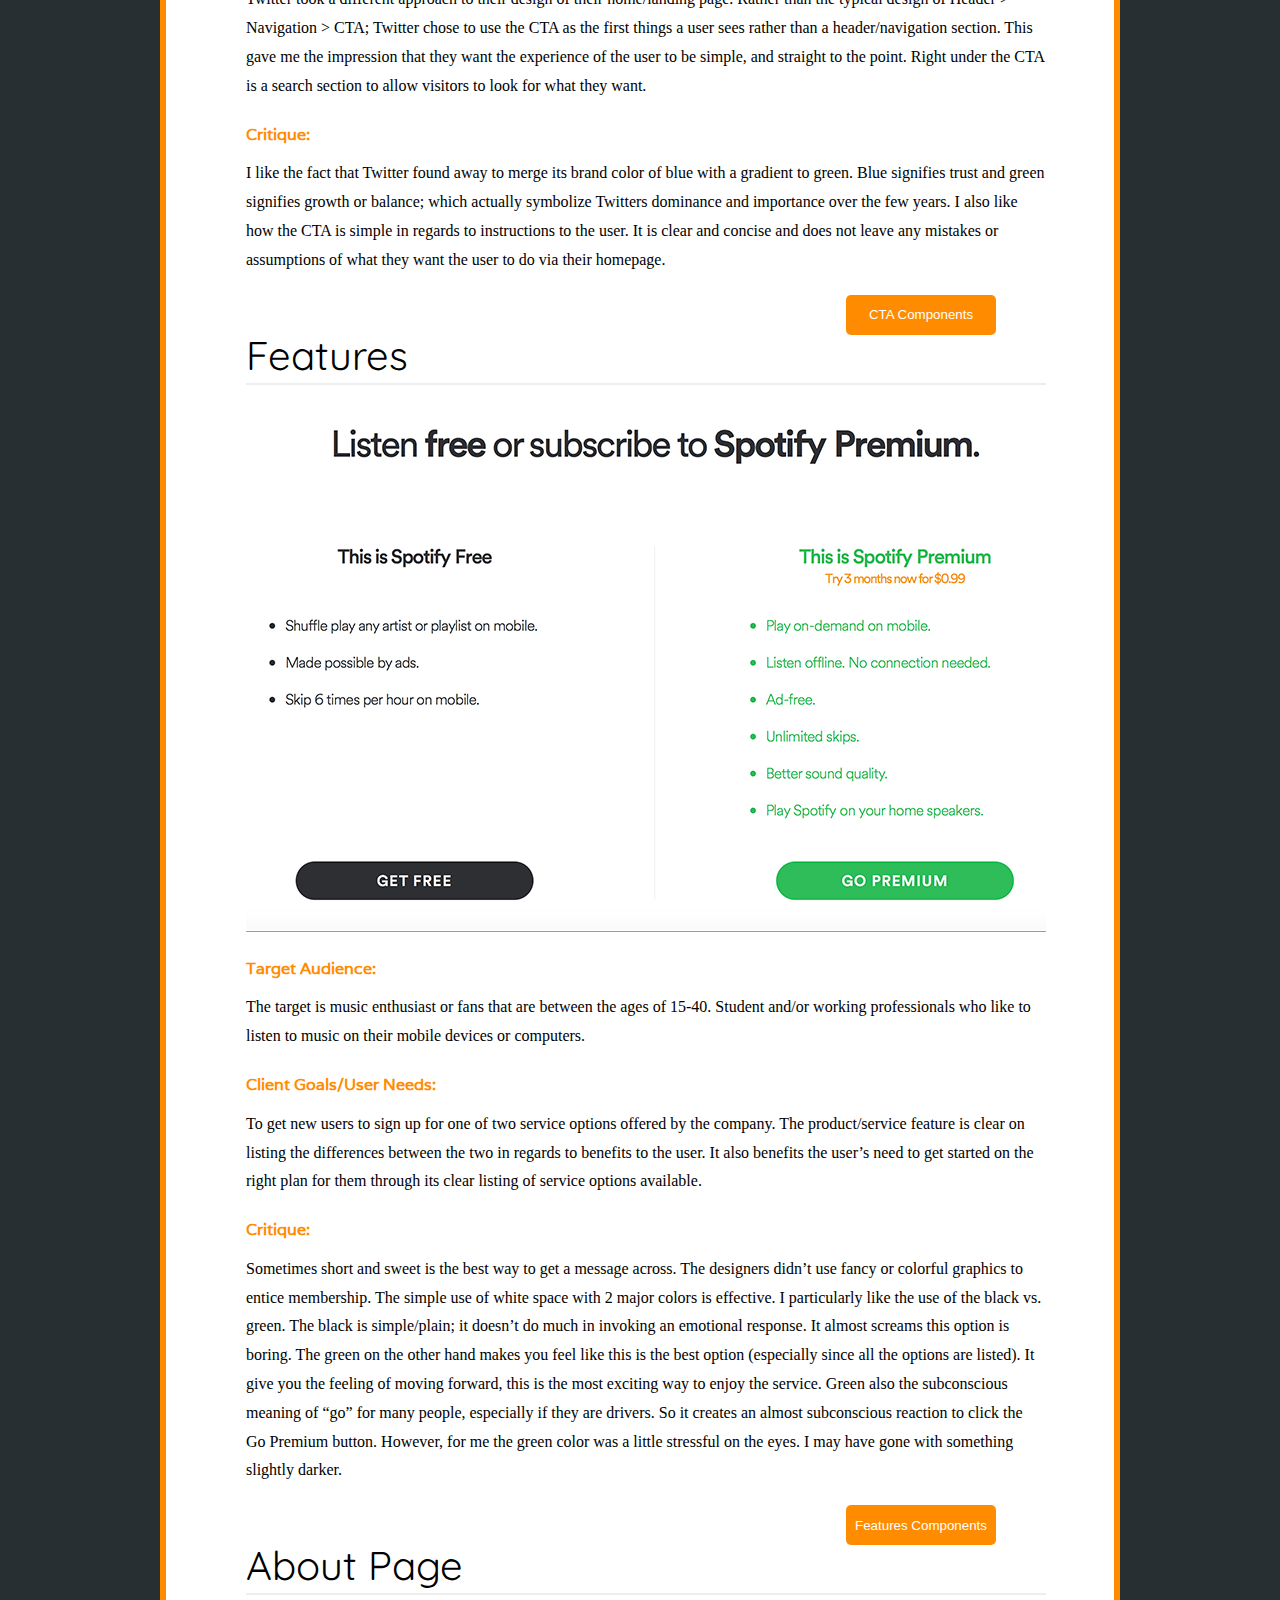
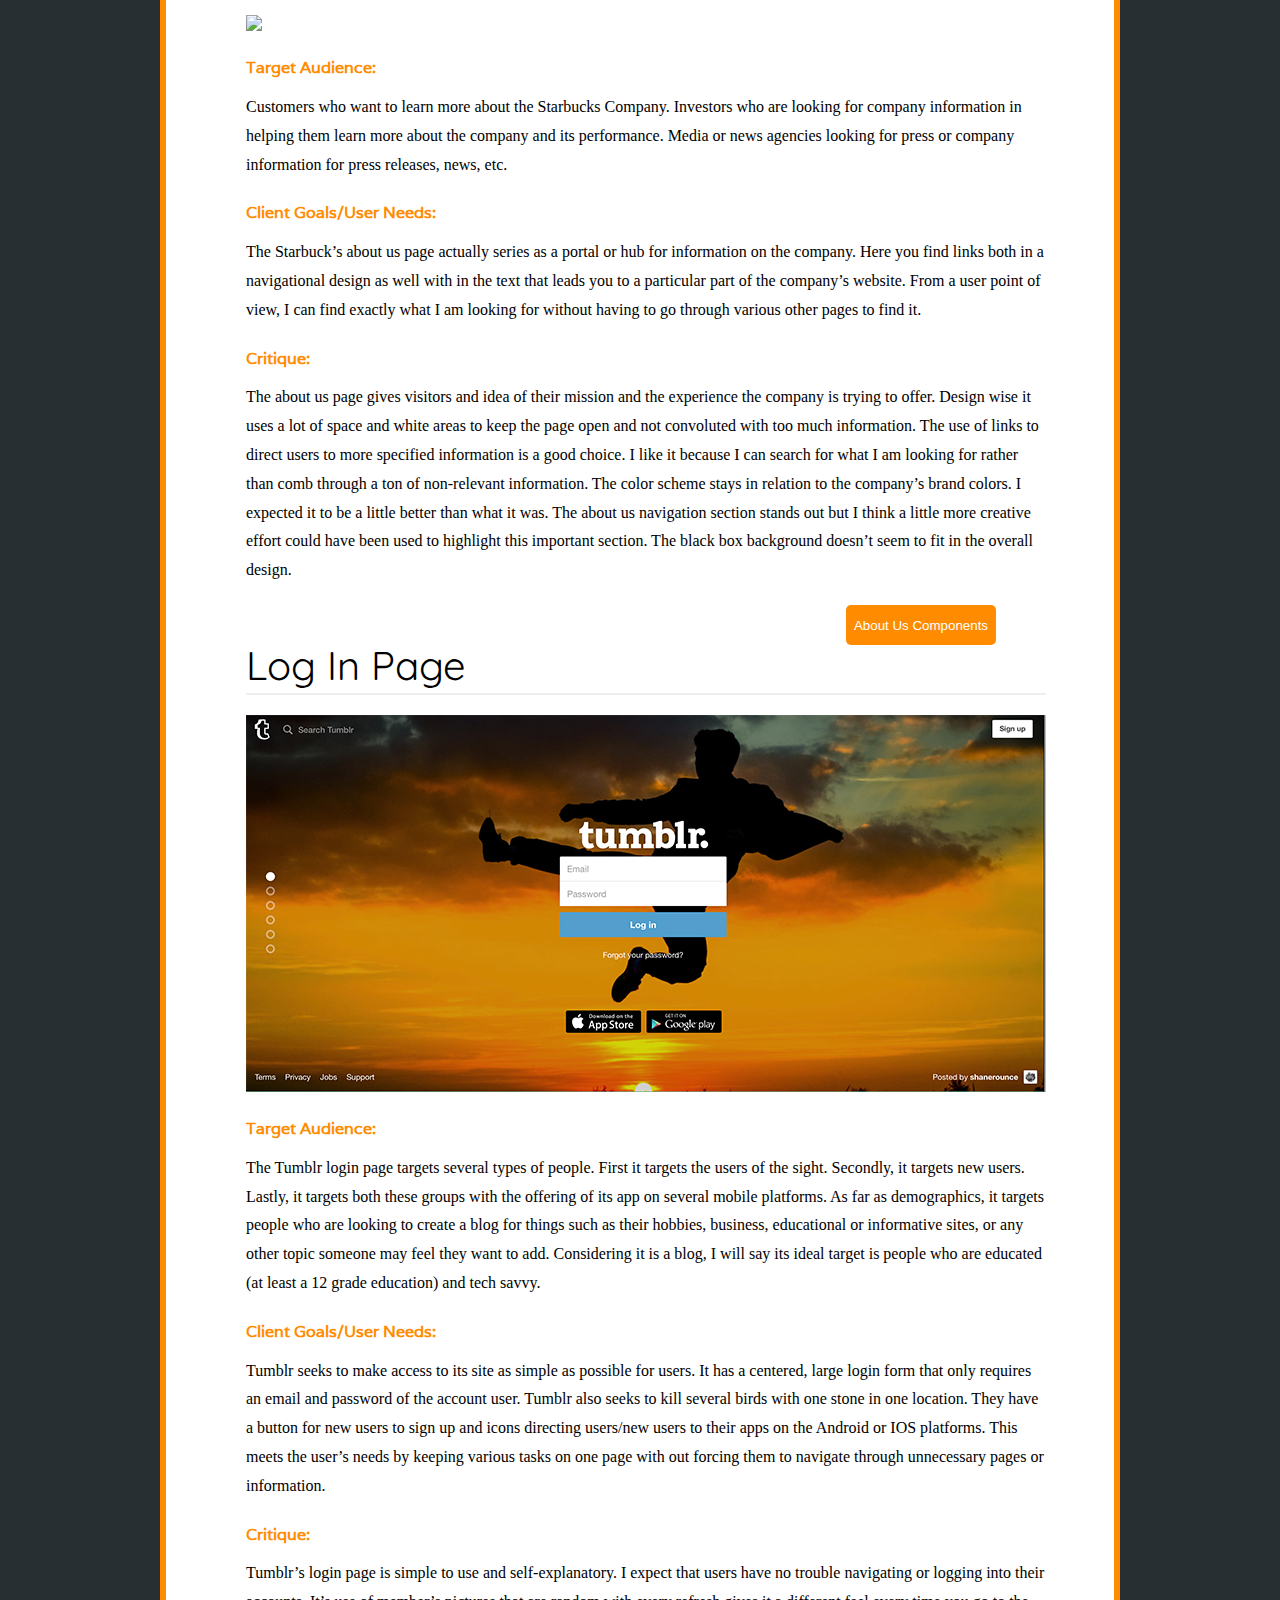
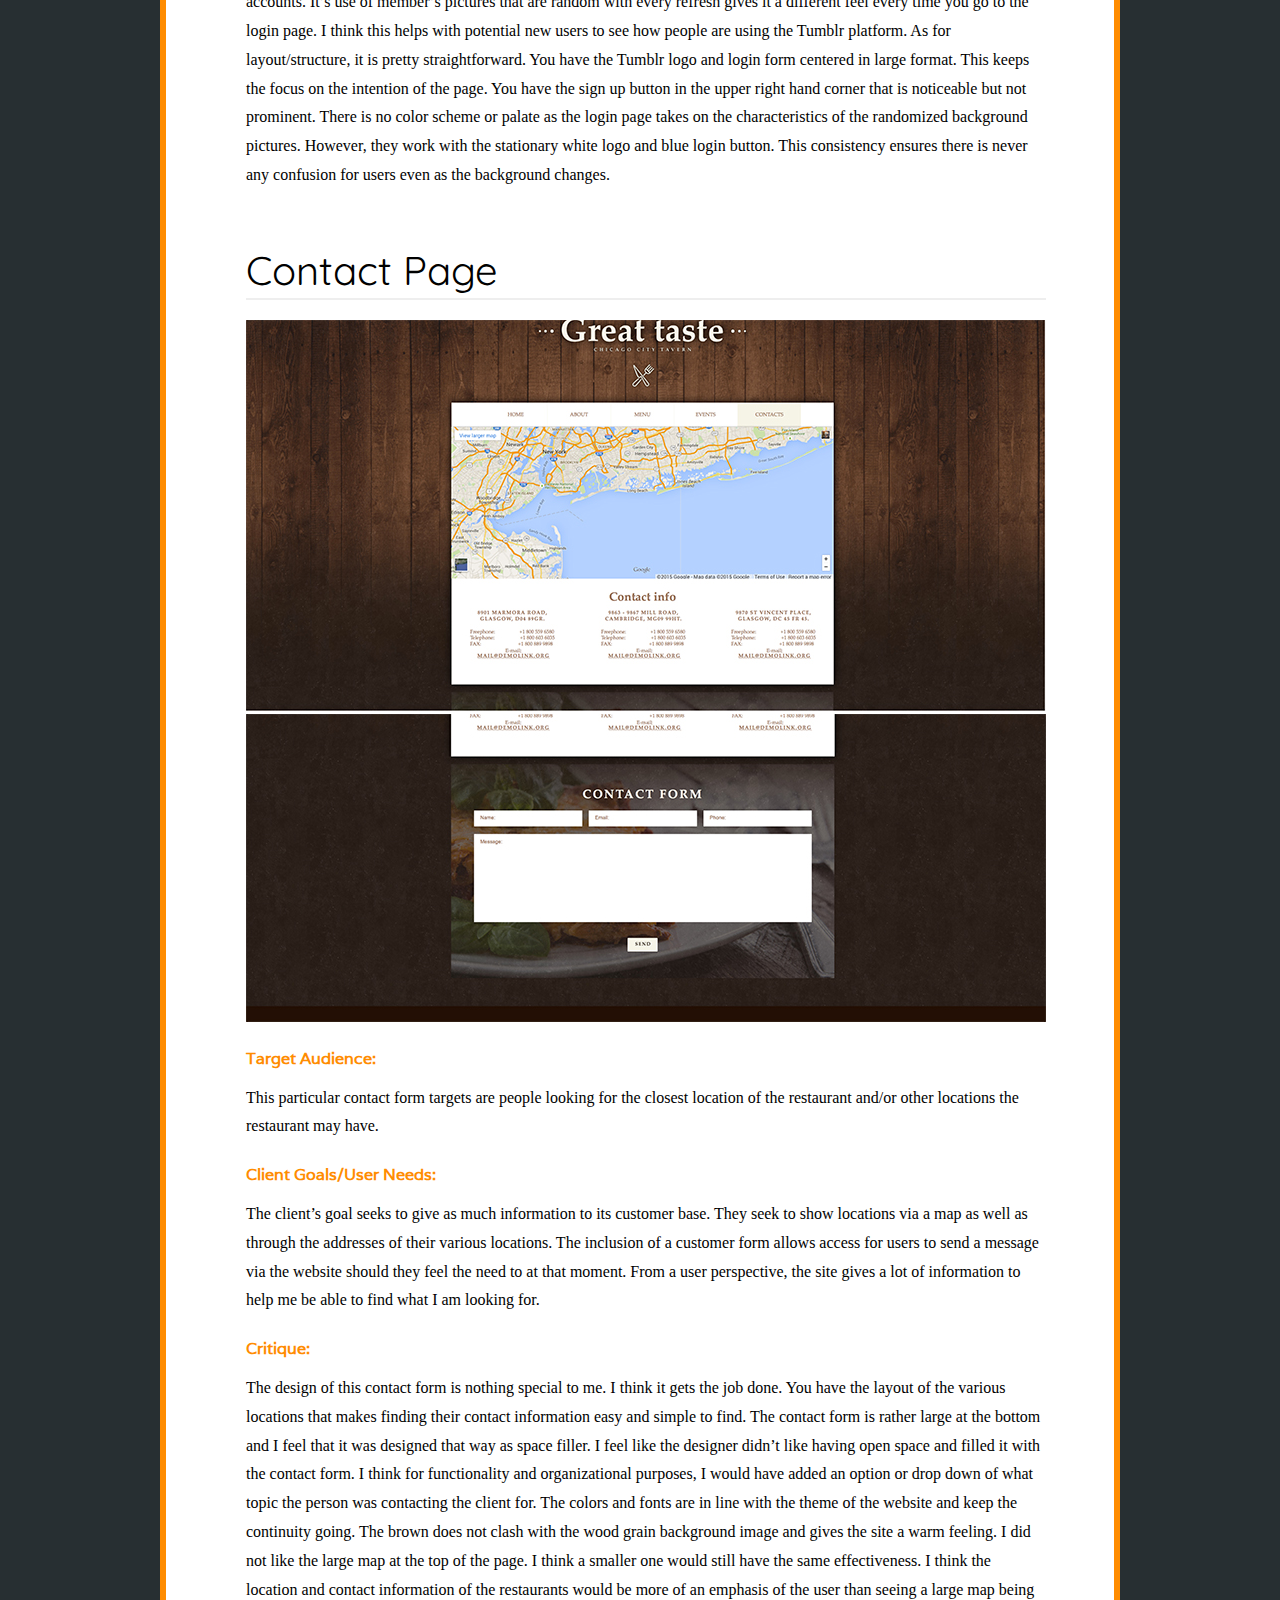
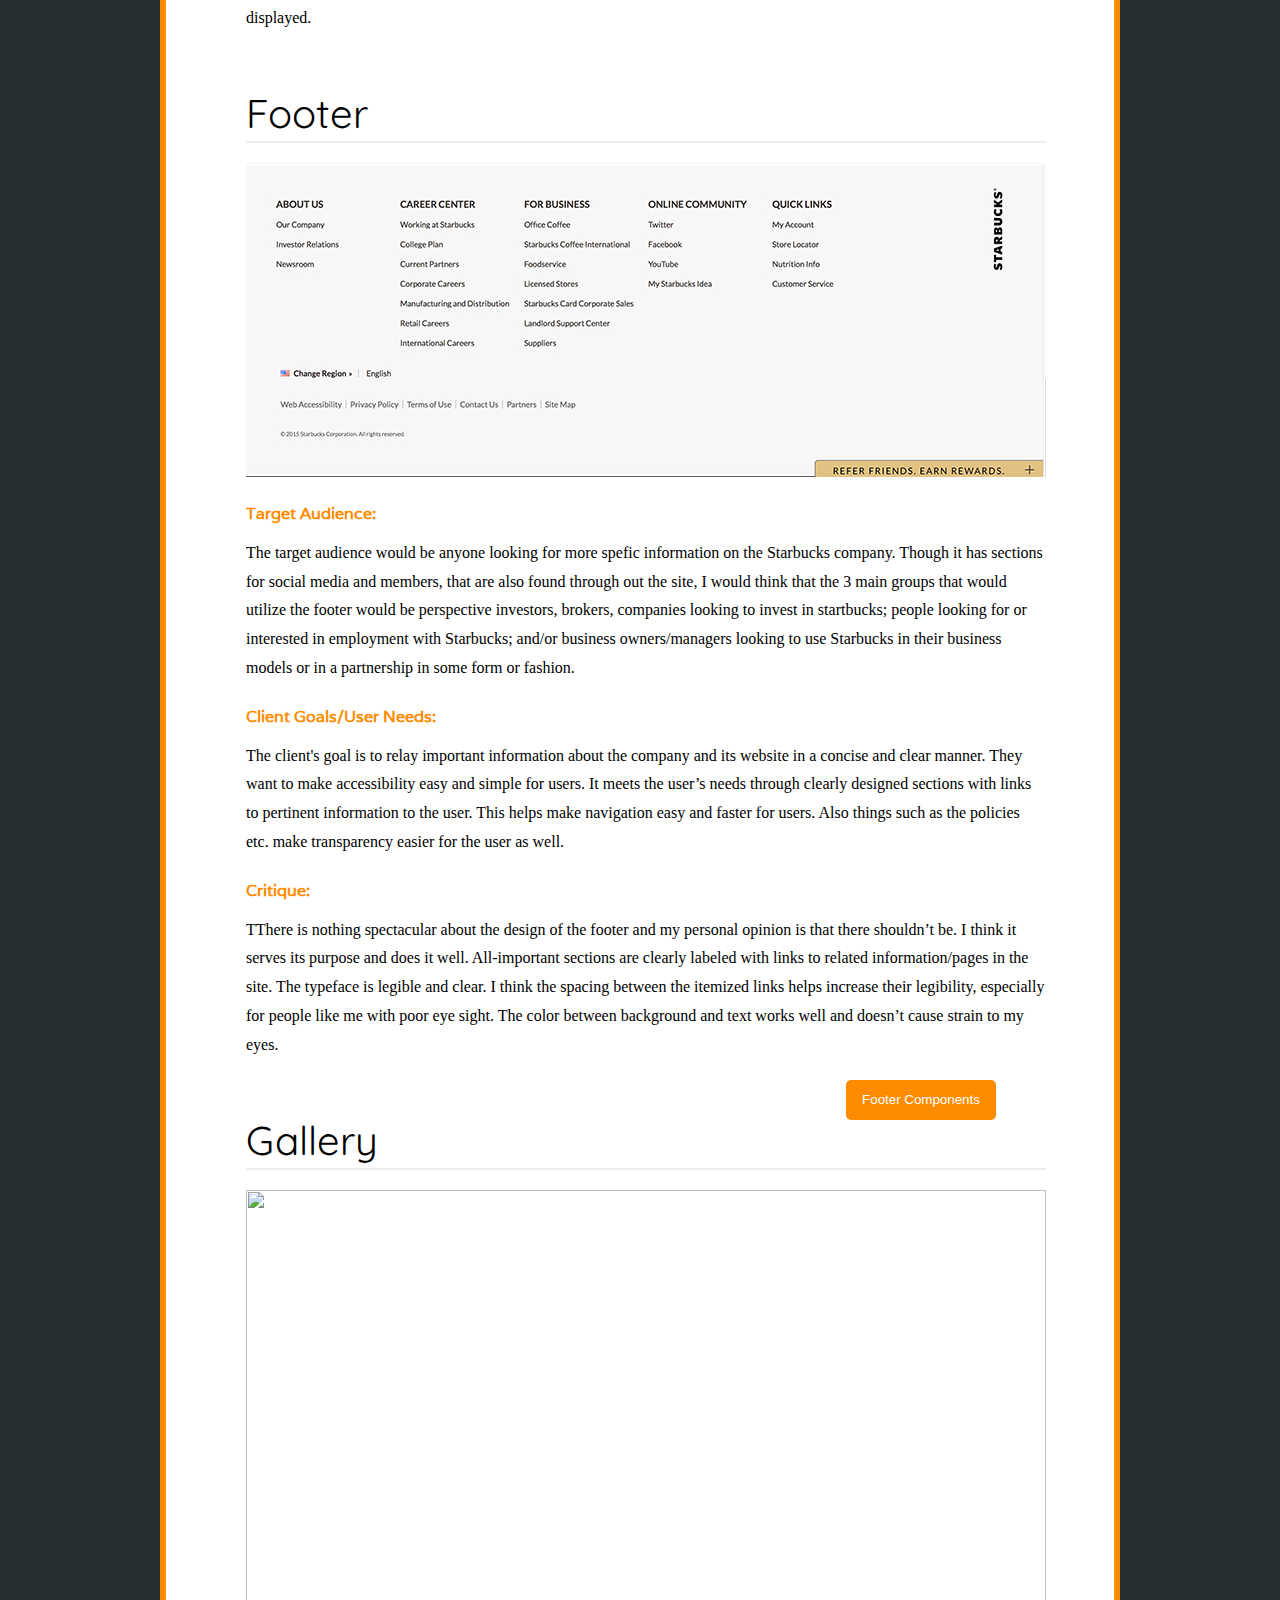
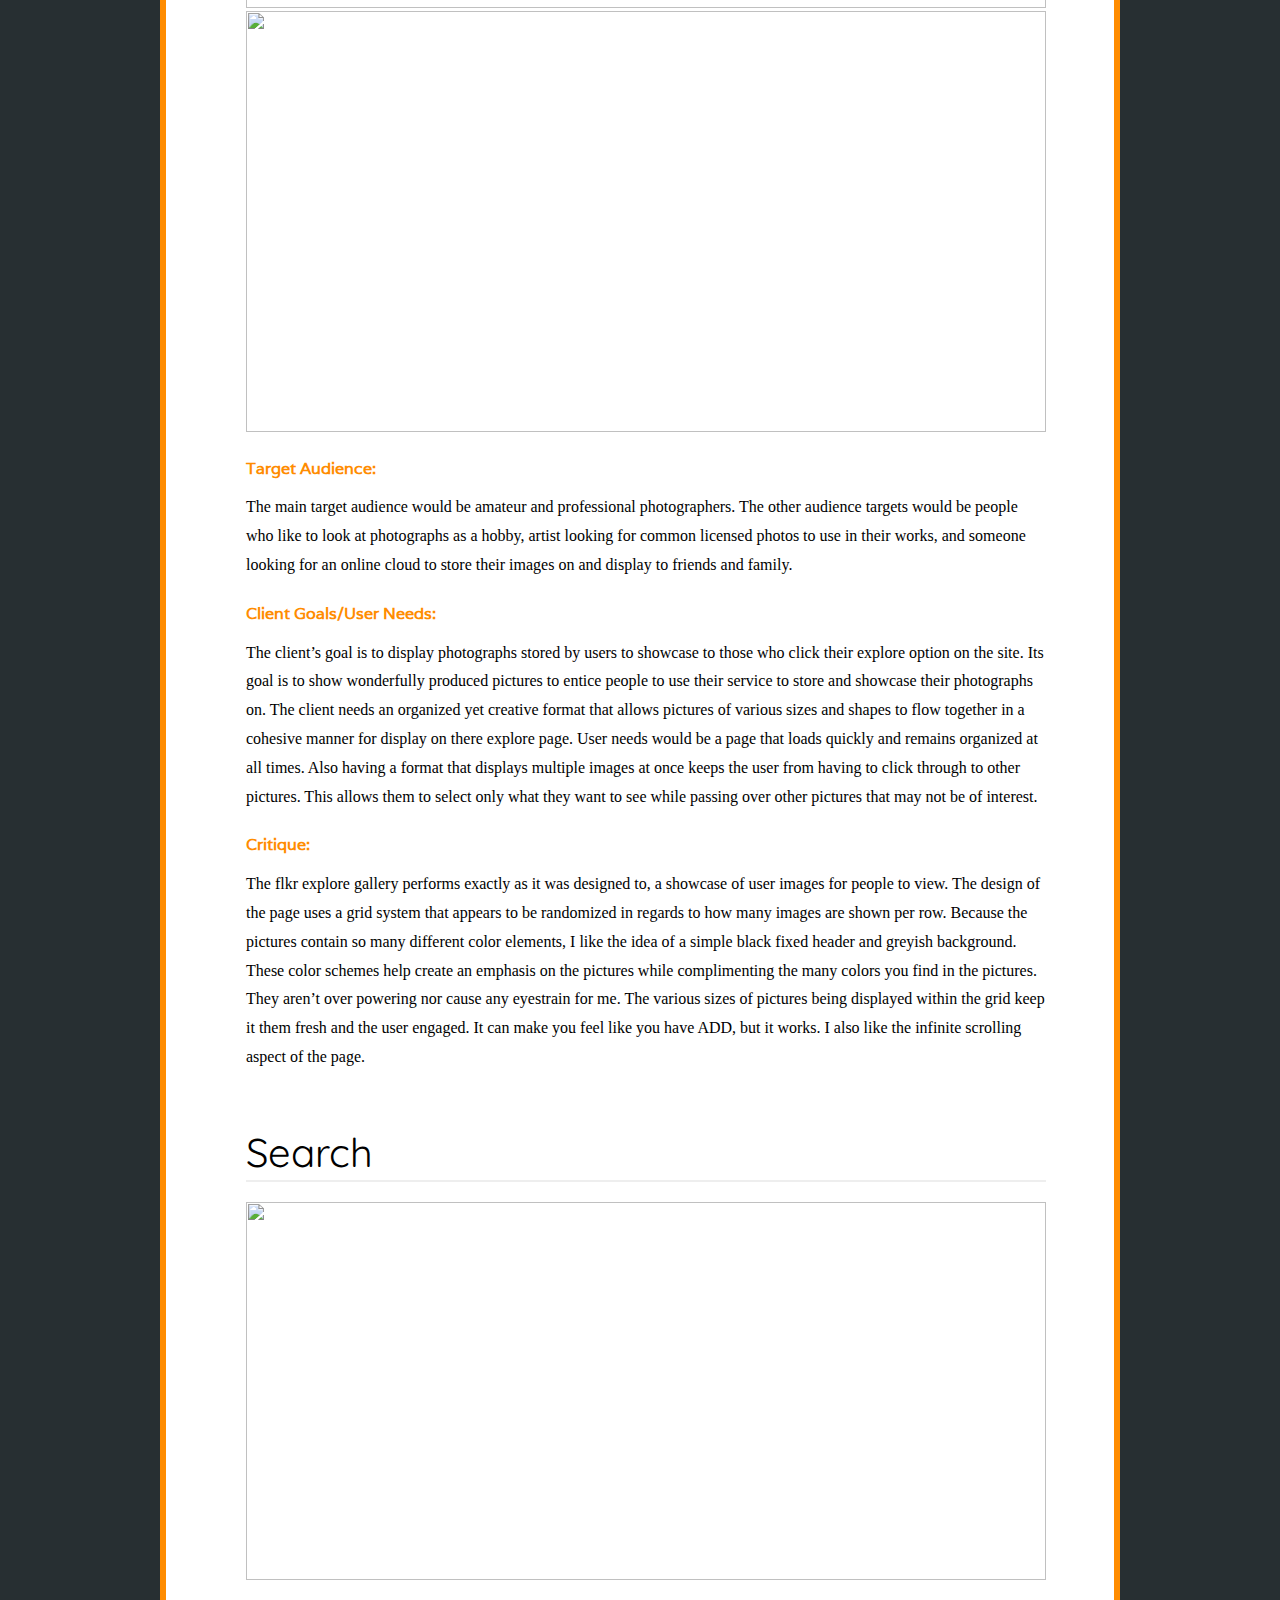
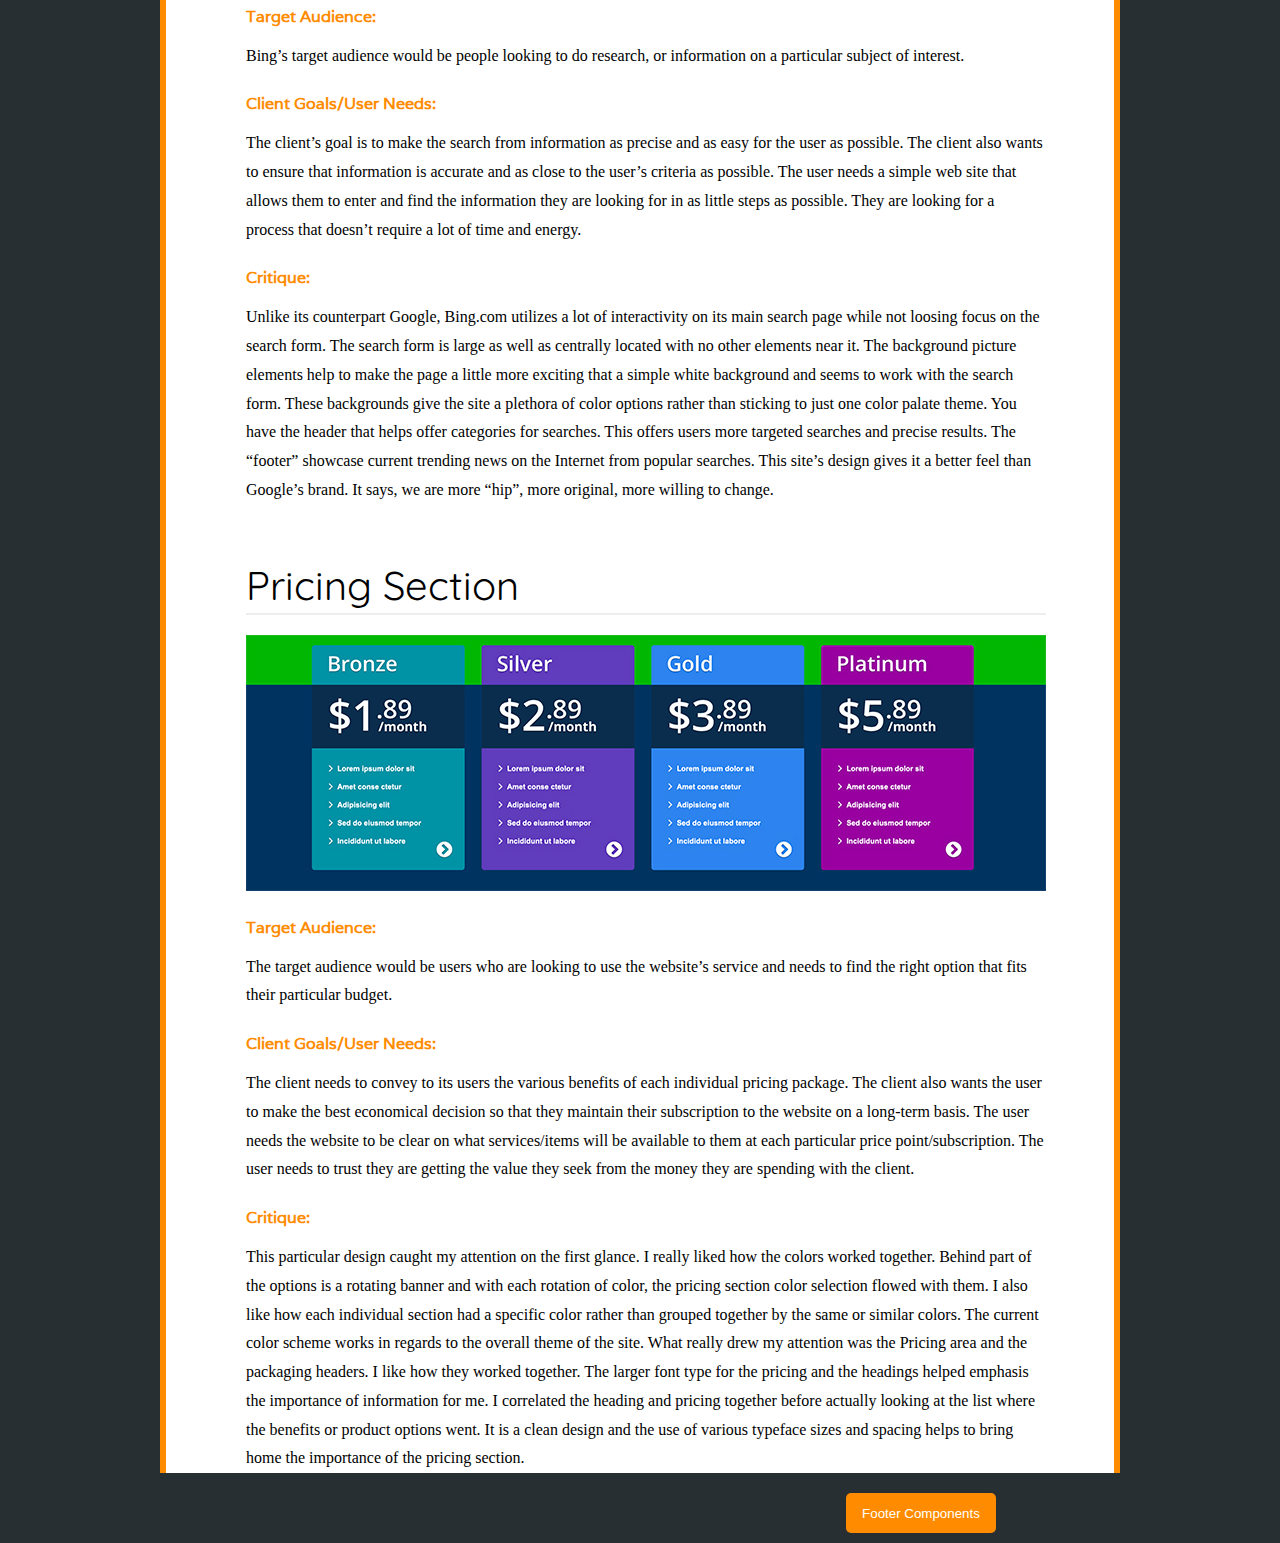
==== commit 28d9cdef: "updates to components and index files" ====
--- a/index.html
+++ b/index.html
@@ -165,6 +165,7 @@
 				<p>The client needs to convey to its users the various benefits of each individual pricing package. The client also wants the user to make the best economical decision so that they maintain their subscription to the website on a long-term basis. The user needs the website to be clear on what services/items will be available to them at each particular price point/subscription.   The user needs to trust they are getting the value they seek from the money they are spending with the client. </p>
 				<p class="paragraphTitle">Critique:</p>
 				<p>This particular design caught my attention on the first glance. I really liked how the colors worked together.  Behind part of the options is a rotating banner and with each rotation of color, the pricing section color selection flowed with them.  I also like how each individual section had a specific color rather than grouped together by the same or similar colors. The current color scheme works in regards to the overall theme of the site. What really drew my attention was the Pricing area  and the packaging headers. I like how they worked together. The larger font type for the pricing and the headings helped emphasis the importance of information for me. I correlated the heading and pricing together before actually looking at the list where the benefits or product options went. It is a clean design and the use of various typeface sizes and spacing helps to bring home the importance of the pricing section. </p>
+				<a href="components/10/component.html"><button>Footer Components</button></a>
 			</div>
 		</article>
 	</section>
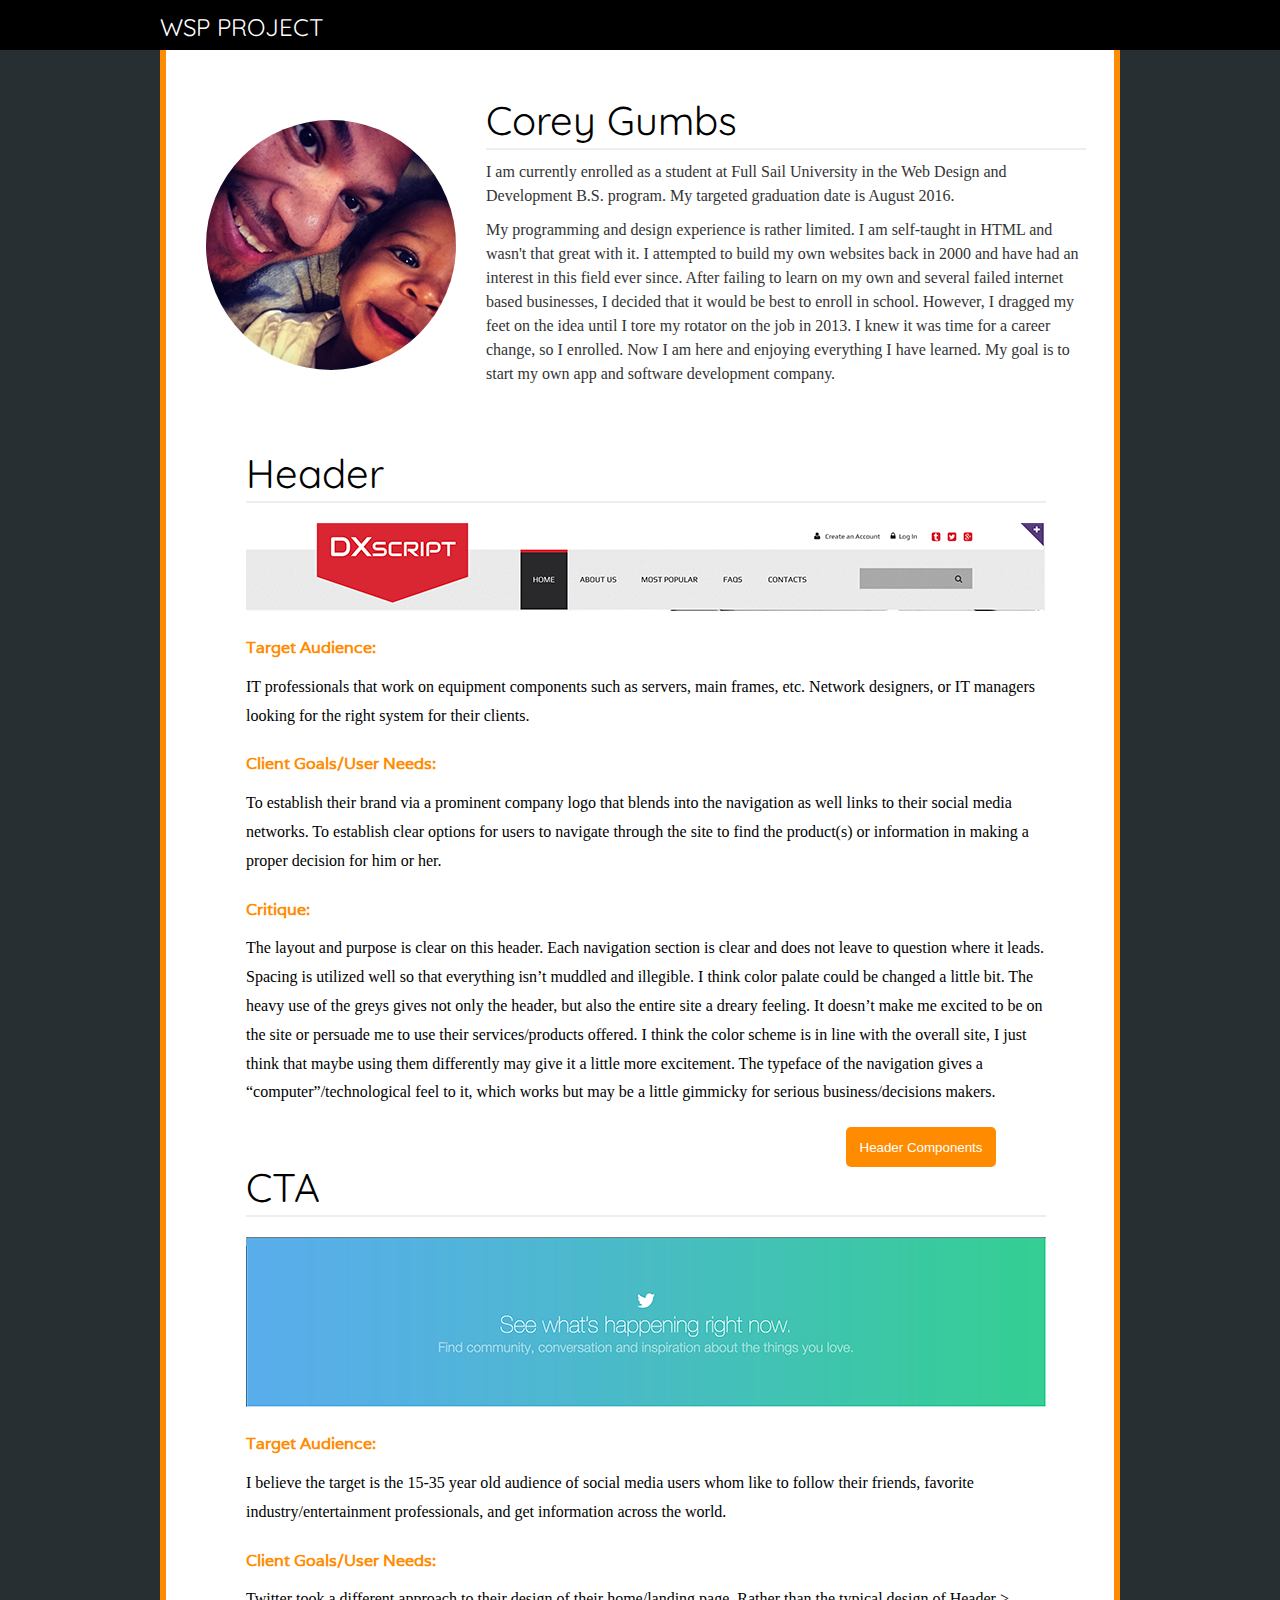
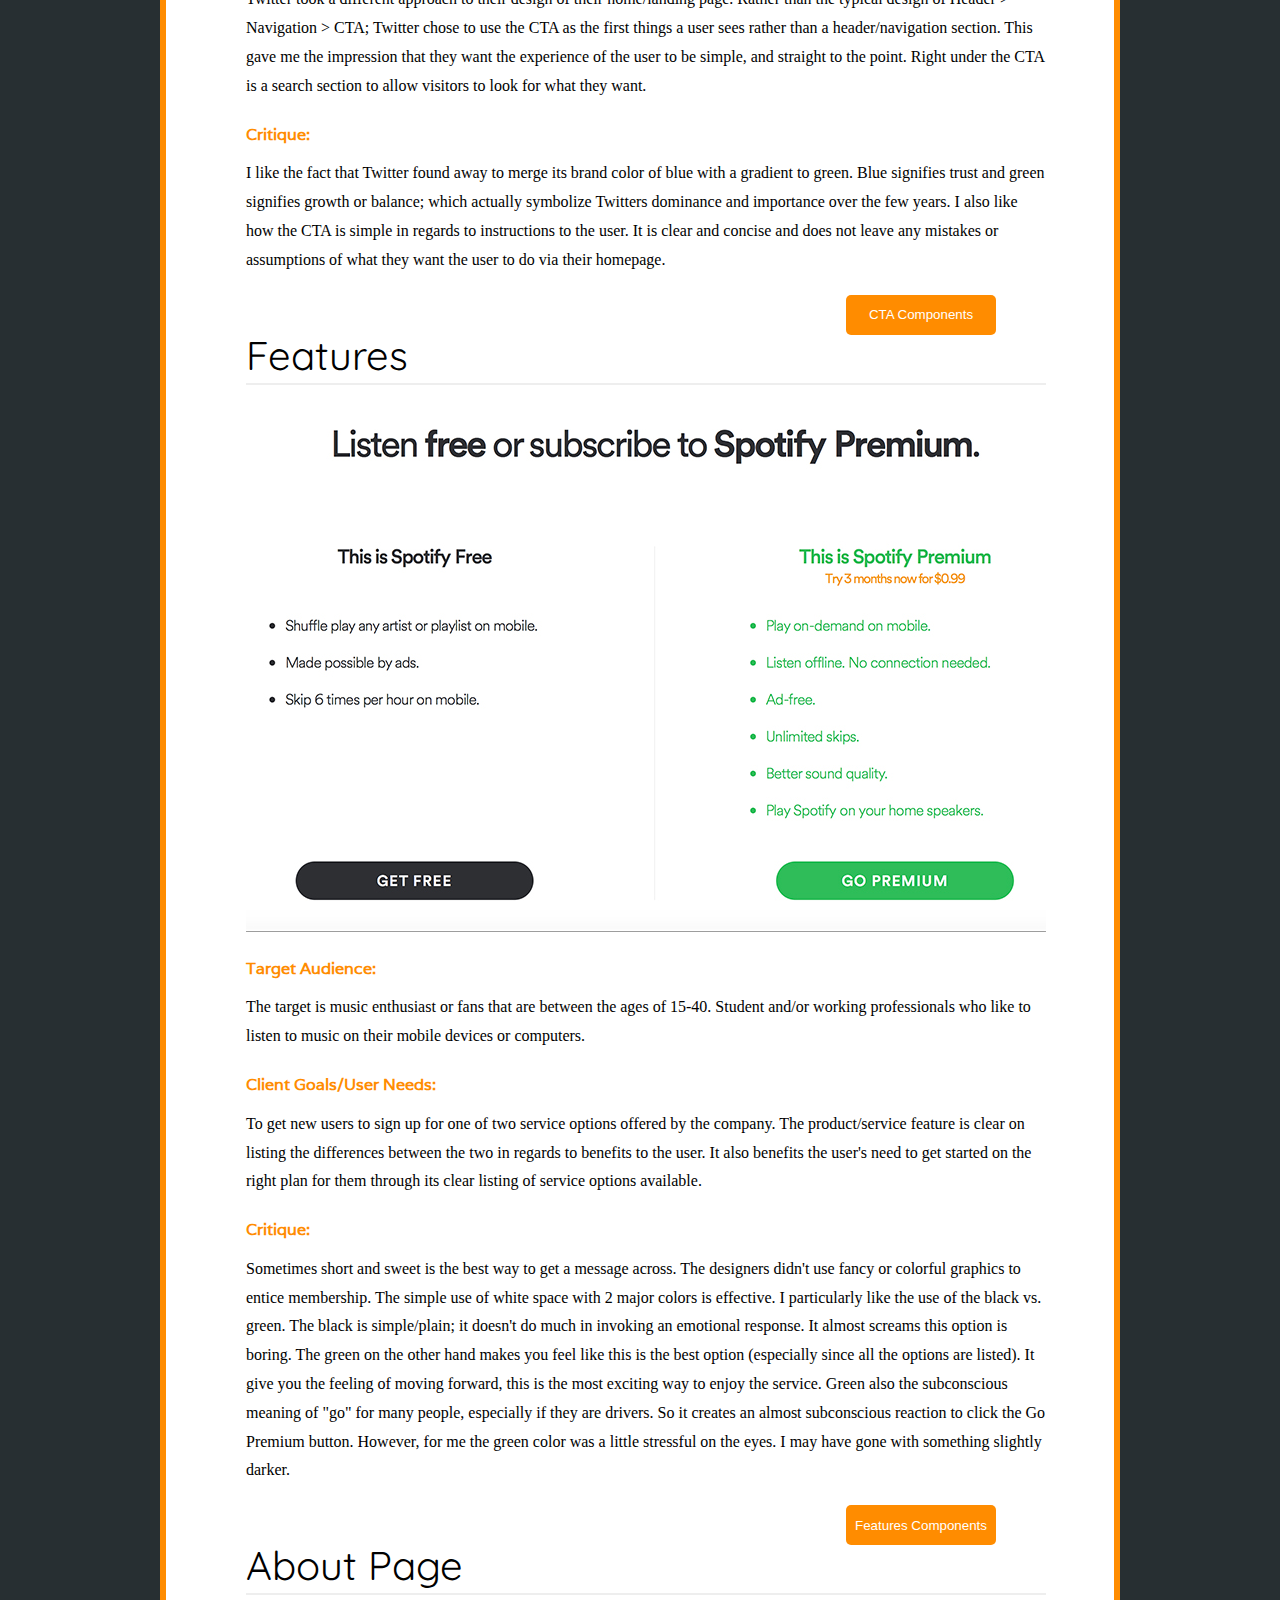
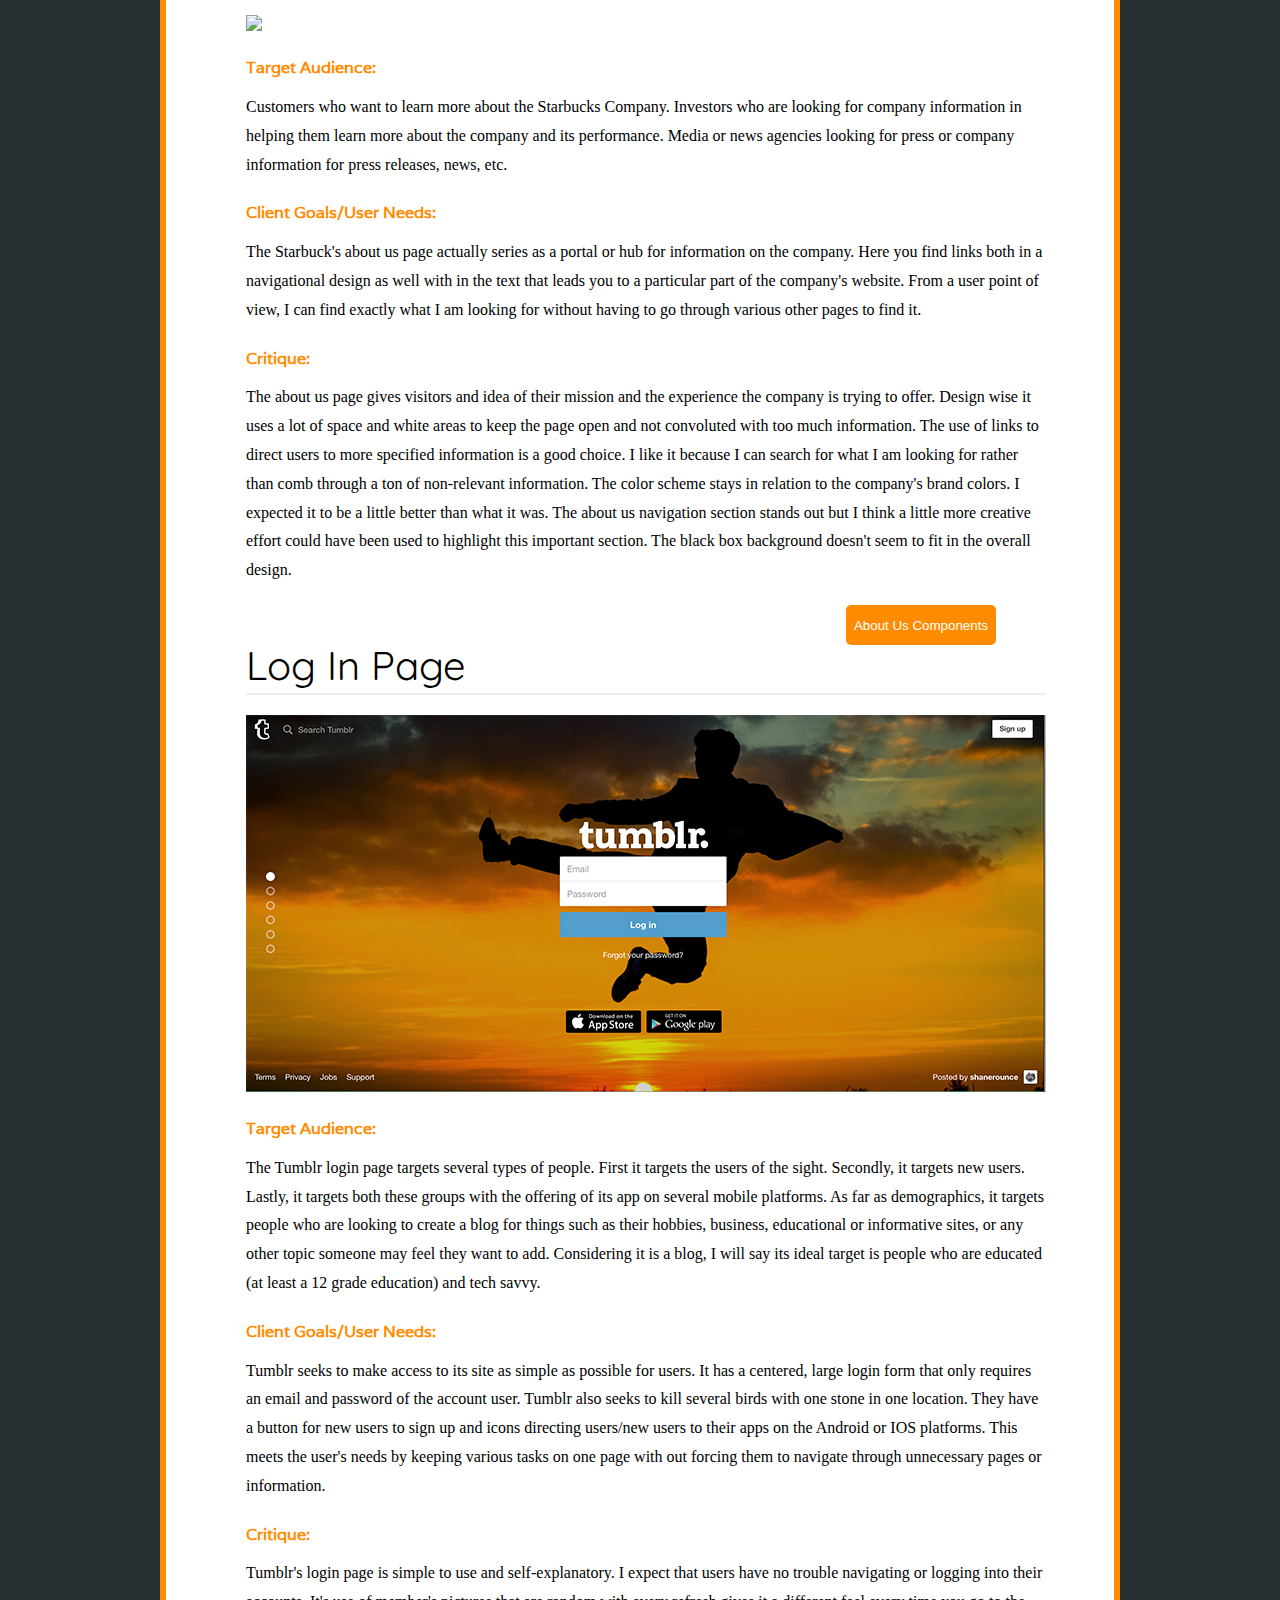
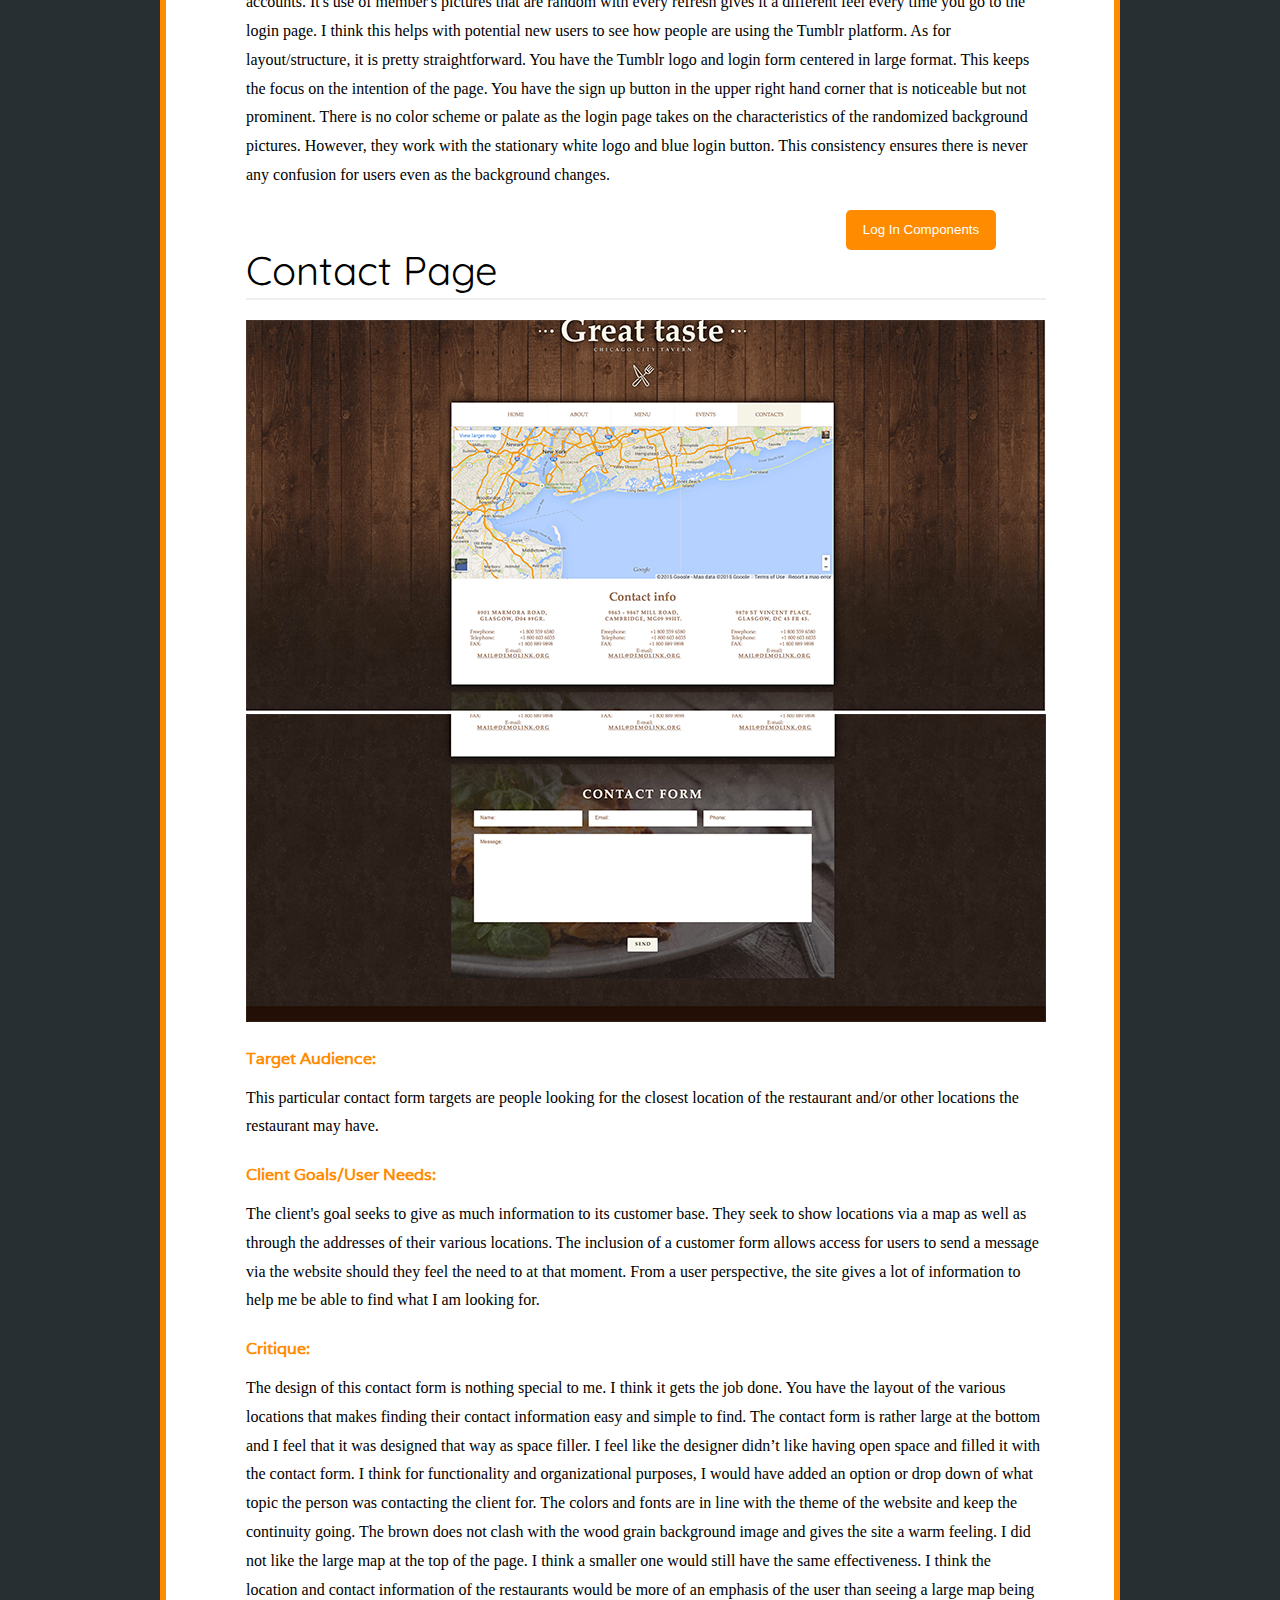
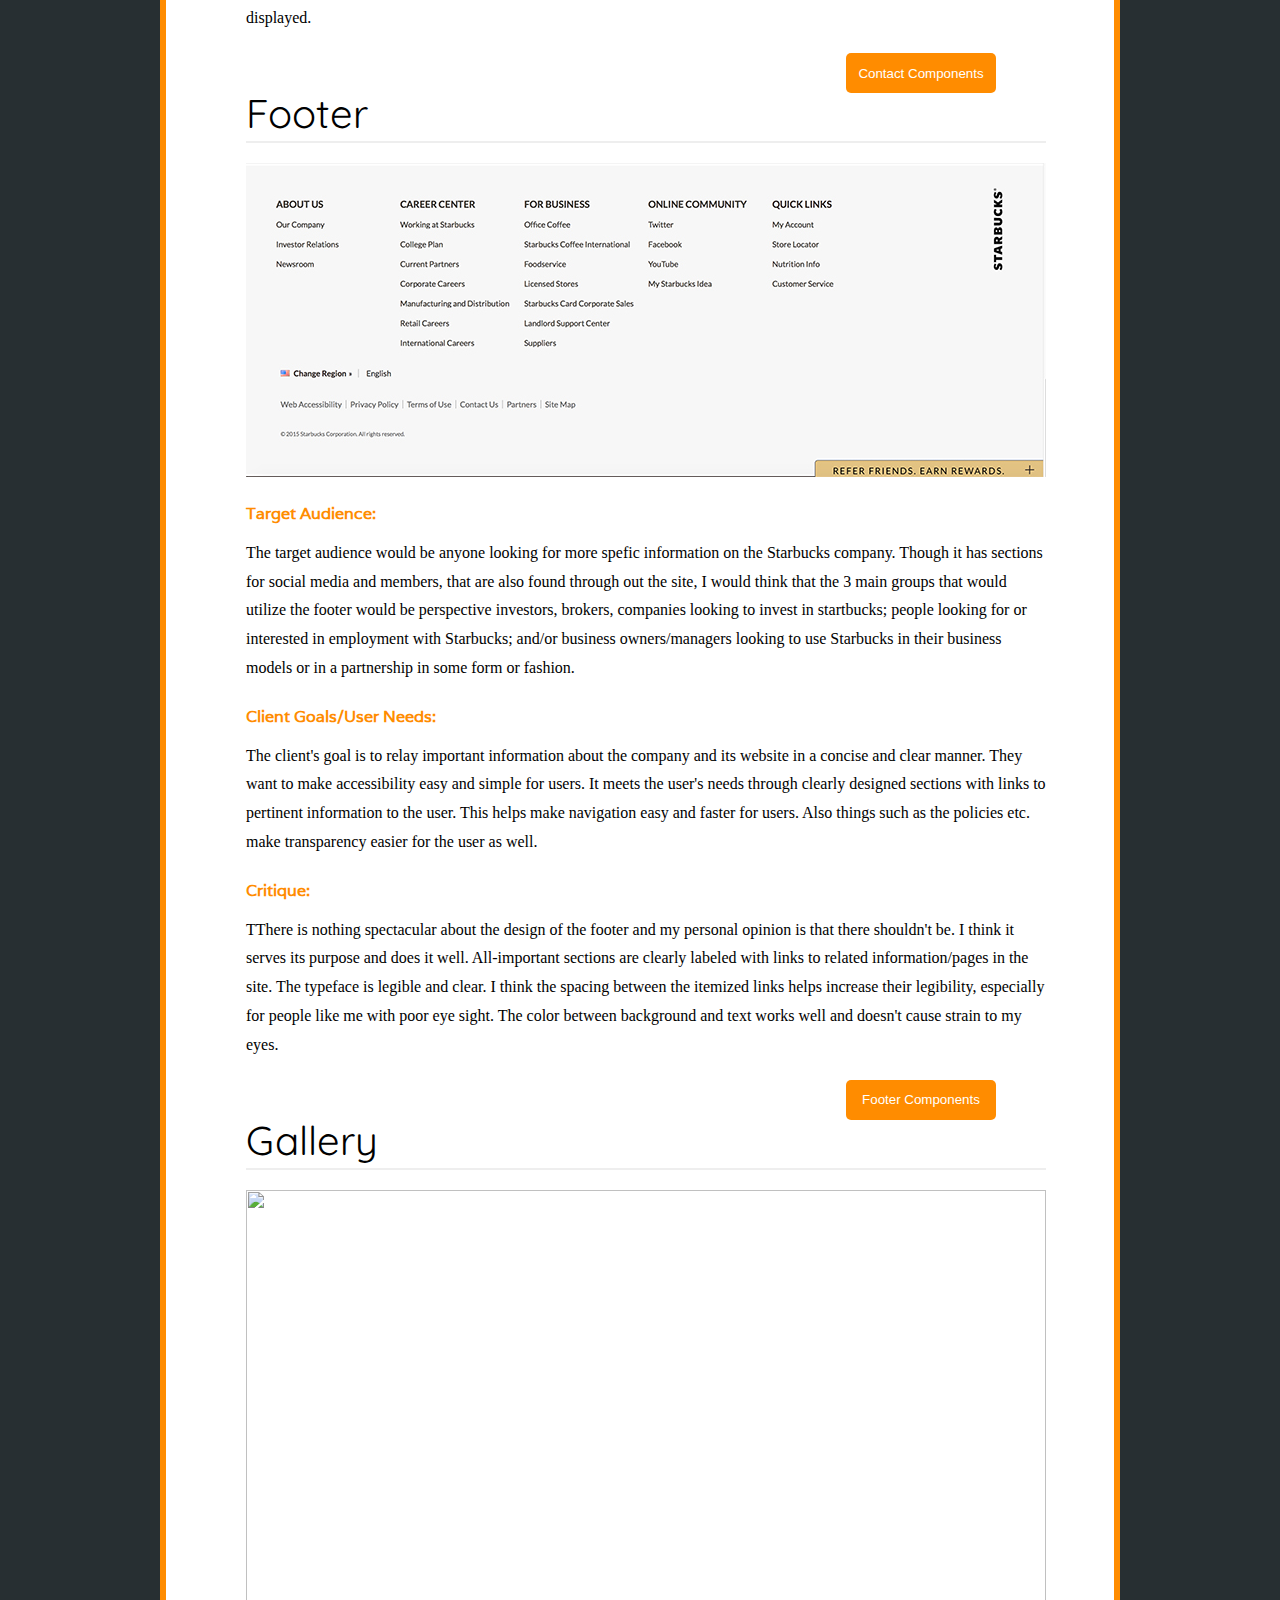
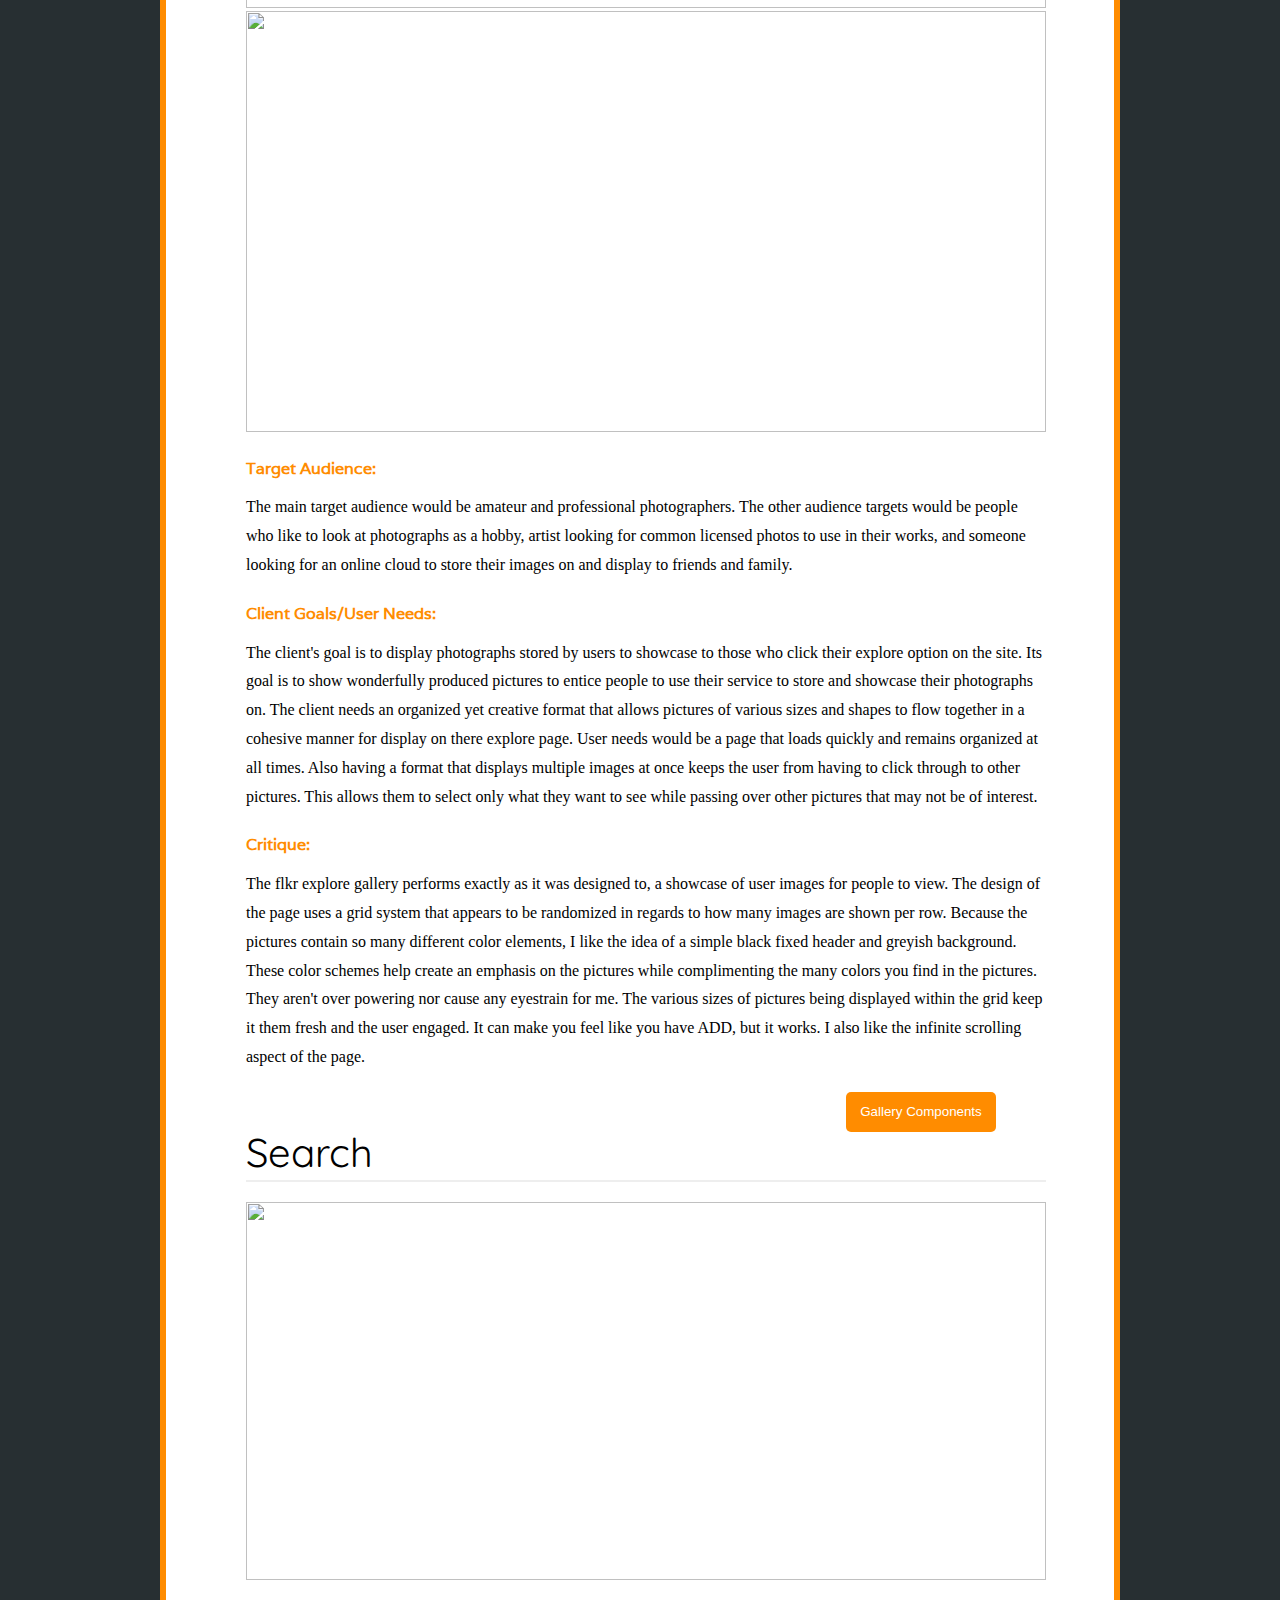
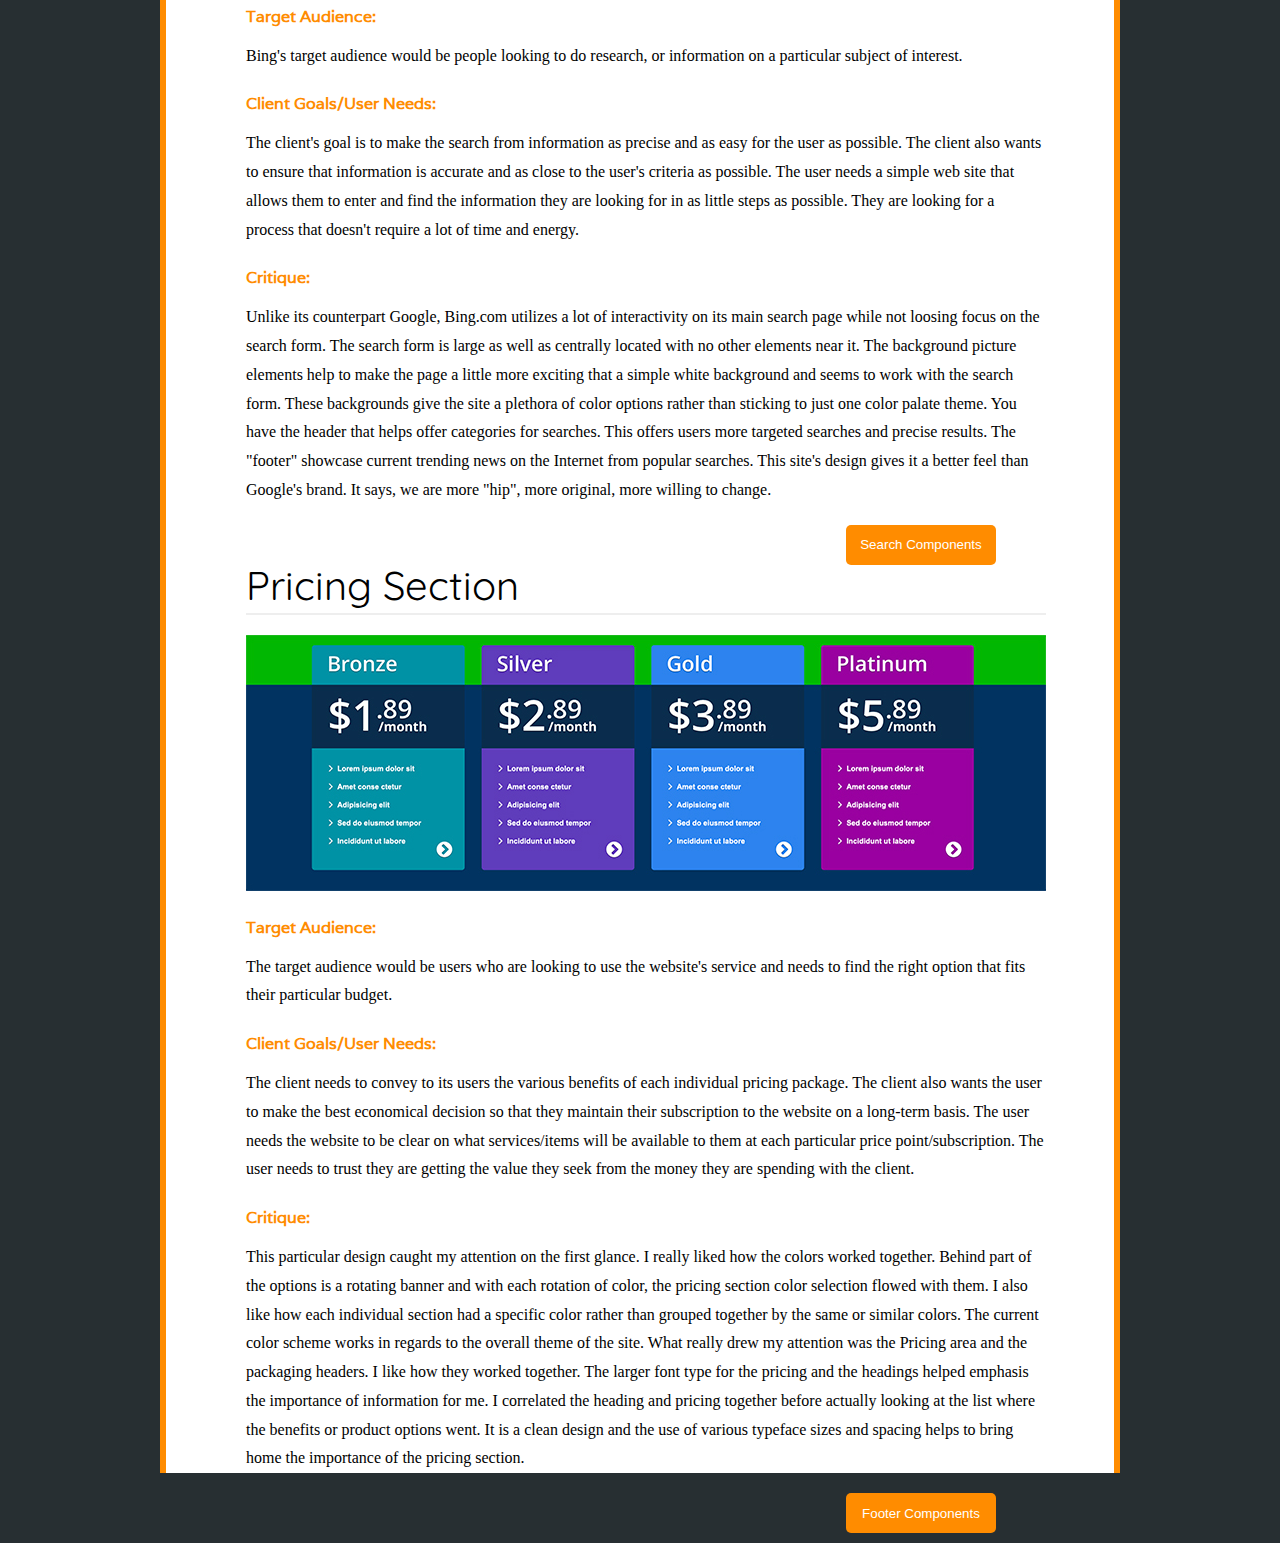
==== commit d8800b65: "index and components update" ====
--- a/index.html
+++ b/index.html
@@ -66,9 +66,9 @@
 				<p class="paragraphTitle">Target Audience:</p>
 				<p>The target is music enthusiast or fans that are between the ages of 15-40. Student and/or working professionals who like to listen to music on their mobile devices or computers. </p>
 				<p class="paragraphTitle">Client Goals/User Needs:</p>
-				<p>To get new users to sign up for one of two service options offered by the company. The product/service feature is clear on listing the differences between the two in regards to benefits to the user.  It also benefits the user’s need to get started on the right plan for them through its clear listing of service options available. </p>
+				<p>To get new users to sign up for one of two service options offered by the company. The product/service feature is clear on listing the differences between the two in regards to benefits to the user.  It also benefits the user's need to get started on the right plan for them through its clear listing of service options available. </p>
 				<p class="paragraphTitle">Critique:</p>
-				<p>Sometimes short and sweet is the best way to get a message across. The designers didn’t use fancy or colorful graphics to entice membership. The simple use of white space with 2 major colors is effective.  I particularly like the use of the black vs. green. The black is simple/plain; it doesn’t do much in invoking an emotional response. It almost screams this option is boring. The green on the other hand makes you feel like this is the best option (especially since all the options are listed). It give you the feeling of moving forward, this is the most exciting way to enjoy the service. Green also the subconscious meaning of “go” for many people, especially if they are drivers.  So it creates an almost subconscious reaction to click the Go Premium button.  However, for me the green color was a little stressful on the eyes. I may have gone with something slightly darker. </p>
+				<p>Sometimes short and sweet is the best way to get a message across. The designers didn't use fancy or colorful graphics to entice membership. The simple use of white space with 2 major colors is effective.  I particularly like the use of the black vs. green. The black is simple/plain; it doesn't do much in invoking an emotional response. It almost screams this option is boring. The green on the other hand makes you feel like this is the best option (especially since all the options are listed). It give you the feeling of moving forward, this is the most exciting way to enjoy the service. Green also the subconscious meaning of "go" for many people, especially if they are drivers.  So it creates an almost subconscious reaction to click the Go Premium button.  However, for me the green color was a little stressful on the eyes. I may have gone with something slightly darker. </p>
 				<a href="components/3/component.html"><button>Features Components</button></a>
 			</div>
 		</article>
@@ -80,9 +80,9 @@
 				<p class="paragraphTitle">Target Audience:</p>
 				<p>Customers who want to learn more about the Starbucks Company. Investors who are looking for company information in helping them learn more about the company and its performance. Media or news agencies looking for press or company information for press releases, news, etc.  </p>
 				<p class="paragraphTitle">Client Goals/User Needs:</p>
-				<p>The Starbuck’s about us page actually series as a portal or hub for information on the company.  Here you find links both in a navigational design as well with in the text that leads you to a particular part of the company’s website. From a user point of view, I can find exactly what I am looking for without having to go through various other pages to find it. </p>
+				<p>The Starbuck's about us page actually series as a portal or hub for information on the company.  Here you find links both in a navigational design as well with in the text that leads you to a particular part of the company's website. From a user point of view, I can find exactly what I am looking for without having to go through various other pages to find it. </p>
 				<p class="paragraphTitle">Critique:</p>
-				<p>The about us page gives visitors and idea of their mission and the experience the company is trying to offer. Design wise it uses a lot of space and white areas to keep the page open and not convoluted with too much information. The use of links to direct users to more specified information is a good choice. I like it because I can search for what I am looking for rather than comb through a ton of non-relevant information. The color scheme stays in relation to the company’s brand colors. I expected it to be a little better than what it was.  The about us navigation section stands out but I think a little more creative effort could have been used to highlight this important section. The black box background doesn’t seem to fit in the overall design. </p>
+				<p>The about us page gives visitors and idea of their mission and the experience the company is trying to offer. Design wise it uses a lot of space and white areas to keep the page open and not convoluted with too much information. The use of links to direct users to more specified information is a good choice. I like it because I can search for what I am looking for rather than comb through a ton of non-relevant information. The color scheme stays in relation to the company's brand colors. I expected it to be a little better than what it was.  The about us navigation section stands out but I think a little more creative effort could have been used to highlight this important section. The black box background doesn't seem to fit in the overall design. </p>
 				<a href="components/4/component.html"><button>About Us Components</button></a>
 			</div>
 		</article>
@@ -94,9 +94,10 @@
 				<p class="paragraphTitle">Target Audience:</p>
 				<p>The Tumblr login page targets several types of people. First it targets the users of the sight. Secondly, it targets new users.  Lastly, it targets both these groups with the offering of its app on several mobile platforms.  As far as demographics, it targets people who are looking to create a blog for things such as their hobbies, business, educational or informative sites, or any other topic someone may feel they want to add. Considering it is a blog, I will say its ideal target is people who are educated (at least a 12 grade education) and tech savvy.   </p>
 				<p class="paragraphTitle">Client Goals/User Needs:</p>
-				<p>Tumblr seeks to make access to its site as simple as possible for users.  It has a centered, large login form that only requires an email and password of the account user. Tumblr also seeks to kill several birds with one stone in one location. They have a button for new users to sign up and icons directing users/new users to their apps on the Android or IOS platforms.  This meets the user’s needs by keeping various tasks on one page with out forcing them to navigate through unnecessary pages or information. </p>
+				<p>Tumblr seeks to make access to its site as simple as possible for users.  It has a centered, large login form that only requires an email and password of the account user. Tumblr also seeks to kill several birds with one stone in one location. They have a button for new users to sign up and icons directing users/new users to their apps on the Android or IOS platforms.  This meets the user's needs by keeping various tasks on one page with out forcing them to navigate through unnecessary pages or information. </p>
 				<p class="paragraphTitle">Critique:</p>
-				<p>Tumblr’s login page is simple to use and self-explanatory. I expect that users have no trouble navigating or logging into their accounts. It’s use of member’s pictures that are random with every refresh gives it a different feel every time you go to the login page. I think this helps with potential new users to see how people are using the Tumblr platform.  As for layout/structure, it is pretty straightforward. You have the Tumblr logo and login form centered in large format. This keeps the focus on the intention of the page.  You have the sign up button in the upper right hand corner that is noticeable but not prominent. There is no color scheme or palate as the login page takes on the characteristics of the randomized background pictures.  However, they work with the stationary white logo and blue login button. This consistency ensures there is never any confusion for users even as the background changes. </p>
+				<p>Tumblr's login page is simple to use and self-explanatory. I expect that users have no trouble navigating or logging into their accounts. It's use of member's pictures that are random with every refresh gives it a different feel every time you go to the login page. I think this helps with potential new users to see how people are using the Tumblr platform.  As for layout/structure, it is pretty straightforward. You have the Tumblr logo and login form centered in large format. This keeps the focus on the intention of the page.  You have the sign up button in the upper right hand corner that is noticeable but not prominent. There is no color scheme or palate as the login page takes on the characteristics of the randomized background pictures.  However, they work with the stationary white logo and blue login button. This consistency ensures there is never any confusion for users even as the background changes. </p>
+				<a href="components/5/component.html"><button>Log In Components</button></a>
 			</div>
 		</article>
 		<article>
@@ -108,9 +109,10 @@
 				<p class="paragraphTitle">Target Audience:</p>
 				<p>This particular contact form targets are people looking for the closest location of the restaurant and/or other locations the restaurant may have. </p>
 				<p class="paragraphTitle">Client Goals/User Needs:</p>
-				<p>The client’s goal seeks to give as much information to its customer base. They seek to show locations via a map as well as through the addresses of their various locations.  The inclusion of a customer form allows access for users to send a message via the website should they feel the need to at that moment.  From a user perspective, the site gives a lot of information to help me be able to find what I am looking for. </p>
+				<p>The client's goal seeks to give as much information to its customer base. They seek to show locations via a map as well as through the addresses of their various locations.  The inclusion of a customer form allows access for users to send a message via the website should they feel the need to at that moment.  From a user perspective, the site gives a lot of information to help me be able to find what I am looking for. </p>
 				<p class="paragraphTitle">Critique:</p>
 				<p>The design of this contact form is nothing special to me. I think it gets the job done. You have the layout of the various locations that makes finding their contact information easy and simple to find.  The contact form is rather large at the bottom and I feel that it was designed that way as space filler. I feel like the designer didn’t like having open space and filled it with the contact form. I think for functionality and organizational purposes, I would have added an option or drop down of what topic the person was contacting the client for. The colors and fonts are in line with the theme of the website and keep the continuity going. The brown does not clash with the wood grain background image and gives the site a warm feeling.  I did not like the large map at the top of the page. I think a smaller one would still have the same effectiveness. I think the location and contact information of the restaurants would be more of an emphasis of the user than seeing a large map being displayed.</p>
+				<a href="components/6/component.html"><button>Contact  Components</button></a>
 			</div>
 		</article>
 		<article>
@@ -121,9 +123,9 @@
 				<p class="paragraphTitle">Target Audience:</p>
 				<p>The target audience would be anyone looking for more spefic information on the Starbucks company. Though it has sections for social media and members, that are also found through out the site, I would think that the 3 main groups that would utilize the footer would be perspective investors, brokers, companies looking to invest in startbucks; people looking for or interested in employment with Starbucks; and/or business owners/managers looking to use Starbucks in their business models or in a partnership in some form or fashion. </p>
 				<p class="paragraphTitle">Client Goals/User Needs:</p>
-				<p>The client's goal is to relay important information about the company and its website in a concise and clear manner. They want to make accessibility easy and simple for users.  It meets the user’s needs through clearly designed sections with links to pertinent information to the user. This helps make navigation easy and faster for users.  Also things such as the policies etc. make transparency easier for the user as well. </p>
+				<p>The client's goal is to relay important information about the company and its website in a concise and clear manner. They want to make accessibility easy and simple for users.  It meets the user's needs through clearly designed sections with links to pertinent information to the user. This helps make navigation easy and faster for users.  Also things such as the policies etc. make transparency easier for the user as well. </p>
 				<p class="paragraphTitle">Critique:</p>
-				<p>TThere is nothing spectacular about the design of the footer and my personal opinion is that there shouldn’t be.   I think it serves its purpose and does it well. All-important sections are clearly labeled with links to related information/pages in the site.  The typeface is legible and clear. I think the spacing between the itemized links helps increase their legibility, especially for people like me with poor eye sight.  The color between background and text works well and doesn’t cause strain to my eyes.</p>
+				<p>TThere is nothing spectacular about the design of the footer and my personal opinion is that there shouldn't be.   I think it serves its purpose and does it well. All-important sections are clearly labeled with links to related information/pages in the site.  The typeface is legible and clear. I think the spacing between the itemized links helps increase their legibility, especially for people like me with poor eye sight.  The color between background and text works well and doesn't cause strain to my eyes.</p>
 				<a href="components/7/component.html"><button>Footer Components</button></a>
 			</div>
 		</article>
@@ -136,9 +138,10 @@
 				<p class="paragraphTitle">Target Audience:</p>
 				<p>The main target audience would be amateur and professional photographers.  The other audience targets would be people who like to look at photographs as a hobby, artist looking for common licensed photos to use in their works,  and someone looking for an online cloud to store their images on and display to friends and family.</p>
 				<p class="paragraphTitle">Client Goals/User Needs:</p>
-				<p>The client’s goal is to display photographs stored by users to showcase to those who click their explore option on the site. Its goal is to show wonderfully produced pictures to entice people to use their service to store and showcase their photographs on. The client needs an organized yet creative format that allows pictures of various sizes and shapes to flow together in a cohesive manner for display on there explore page.  User needs would be a page that loads quickly and remains organized at all times. Also having a format that displays multiple images at once keeps the user from having to click through to other pictures. This allows them to select only what they want to see while passing over other pictures that may not be of interest. </p>
+				<p>The client's goal is to display photographs stored by users to showcase to those who click their explore option on the site. Its goal is to show wonderfully produced pictures to entice people to use their service to store and showcase their photographs on. The client needs an organized yet creative format that allows pictures of various sizes and shapes to flow together in a cohesive manner for display on there explore page.  User needs would be a page that loads quickly and remains organized at all times. Also having a format that displays multiple images at once keeps the user from having to click through to other pictures. This allows them to select only what they want to see while passing over other pictures that may not be of interest. </p>
 				<p class="paragraphTitle">Critique:</p>
-				<p>The flkr explore gallery performs exactly as it was designed to, a showcase of user images for people to view.  The design of the page uses a grid system that appears to be randomized in regards to how many images are shown per row.  Because the pictures contain so many different color elements, I like the idea of a simple black fixed header and greyish background. These color schemes help create an emphasis on the pictures while complimenting the many colors you find in the pictures. They aren’t over powering nor cause any eyestrain for me.  The various sizes of pictures being displayed within the grid keep it them fresh and the user engaged.  It can make you feel like you have ADD, but it works. I also like the infinite scrolling aspect of the page. </p>
+				<p>The flkr explore gallery performs exactly as it was designed to, a showcase of user images for people to view.  The design of the page uses a grid system that appears to be randomized in regards to how many images are shown per row.  Because the pictures contain so many different color elements, I like the idea of a simple black fixed header and greyish background. These color schemes help create an emphasis on the pictures while complimenting the many colors you find in the pictures. They aren't over powering nor cause any eyestrain for me.  The various sizes of pictures being displayed within the grid keep it them fresh and the user engaged.  It can make you feel like you have ADD, but it works. I also like the infinite scrolling aspect of the page. </p>
+				<a href="components/8/component.html"><button>Gallery Components</button></a>
 			</div>
 		</article>
 		<article>
@@ -147,11 +150,12 @@
 				<hr>
 				<img src="images/bingsearch.jpg" height="378" width="800" alt="">
 				<p class="paragraphTitle">Target Audience:</p>
-				<p>Bing’s target audience would be people looking to do research, or information on a particular subject of interest. </p>
+				<p>Bing's target audience would be people looking to do research, or information on a particular subject of interest. </p>
 				<p class="paragraphTitle">Client Goals/User Needs:</p>
-				<p>The client’s goal is to make the search from information as precise and as easy for the user as possible. The client also wants to ensure that information is accurate and as close to the user’s criteria as possible. The user needs a simple web site that allows them to enter and find the information they are looking for in as little steps as possible. They are looking for a process that doesn’t require a lot of time and energy. </p>
+				<p>The client's goal is to make the search from information as precise and as easy for the user as possible. The client also wants to ensure that information is accurate and as close to the user's criteria as possible. The user needs a simple web site that allows them to enter and find the information they are looking for in as little steps as possible. They are looking for a process that doesn't require a lot of time and energy. </p>
 				<p class="paragraphTitle">Critique:</p>
-				<p>Unlike its counterpart Google, Bing.com utilizes a lot of interactivity on its main search page while not loosing focus on the search form.  The search form is large as well as centrally located with no other elements near it.  The background picture elements help to make the page a little more exciting that a simple white background and seems to work with the search form. These backgrounds give the site a plethora of color options rather than sticking to just one color palate theme.  You have the header that helps offer categories for searches. This offers users more targeted searches and precise results.  The “footer” showcase current trending news on the Internet from popular searches.  This site’s design gives it a better feel than Google’s brand. It says, we are more “hip”, more original, more willing to change. </p>
+				<p>Unlike its counterpart Google, Bing.com utilizes a lot of interactivity on its main search page while not loosing focus on the search form.  The search form is large as well as centrally located with no other elements near it.  The background picture elements help to make the page a little more exciting that a simple white background and seems to work with the search form. These backgrounds give the site a plethora of color options rather than sticking to just one color palate theme.  You have the header that helps offer categories for searches. This offers users more targeted searches and precise results.  The "footer" showcase current trending news on the Internet from popular searches.  This site's design gives it a better feel than Google's brand. It says, we are more "hip", more original, more willing to change. </p>
+				<a href="components/9/component.html"><button>Search Components</button></a>
 			</div>
 		</article>
 		<article>
@@ -160,7 +164,7 @@
 				<hr>
 				<img src="images/pricing.jpg" height="256" width="800">
 				<p class="paragraphTitle">Target Audience:</p>
-				<p>The target audience would be users who are looking to use the website’s service and needs to find the right option that fits their particular budget.	</p>
+				<p>The target audience would be users who are looking to use the website's service and needs to find the right option that fits their particular budget.	</p>
 				<p class="paragraphTitle">Client Goals/User Needs:</p>
 				<p>The client needs to convey to its users the various benefits of each individual pricing package. The client also wants the user to make the best economical decision so that they maintain their subscription to the website on a long-term basis. The user needs the website to be clear on what services/items will be available to them at each particular price point/subscription.   The user needs to trust they are getting the value they seek from the money they are spending with the client. </p>
 				<p class="paragraphTitle">Critique:</p>
